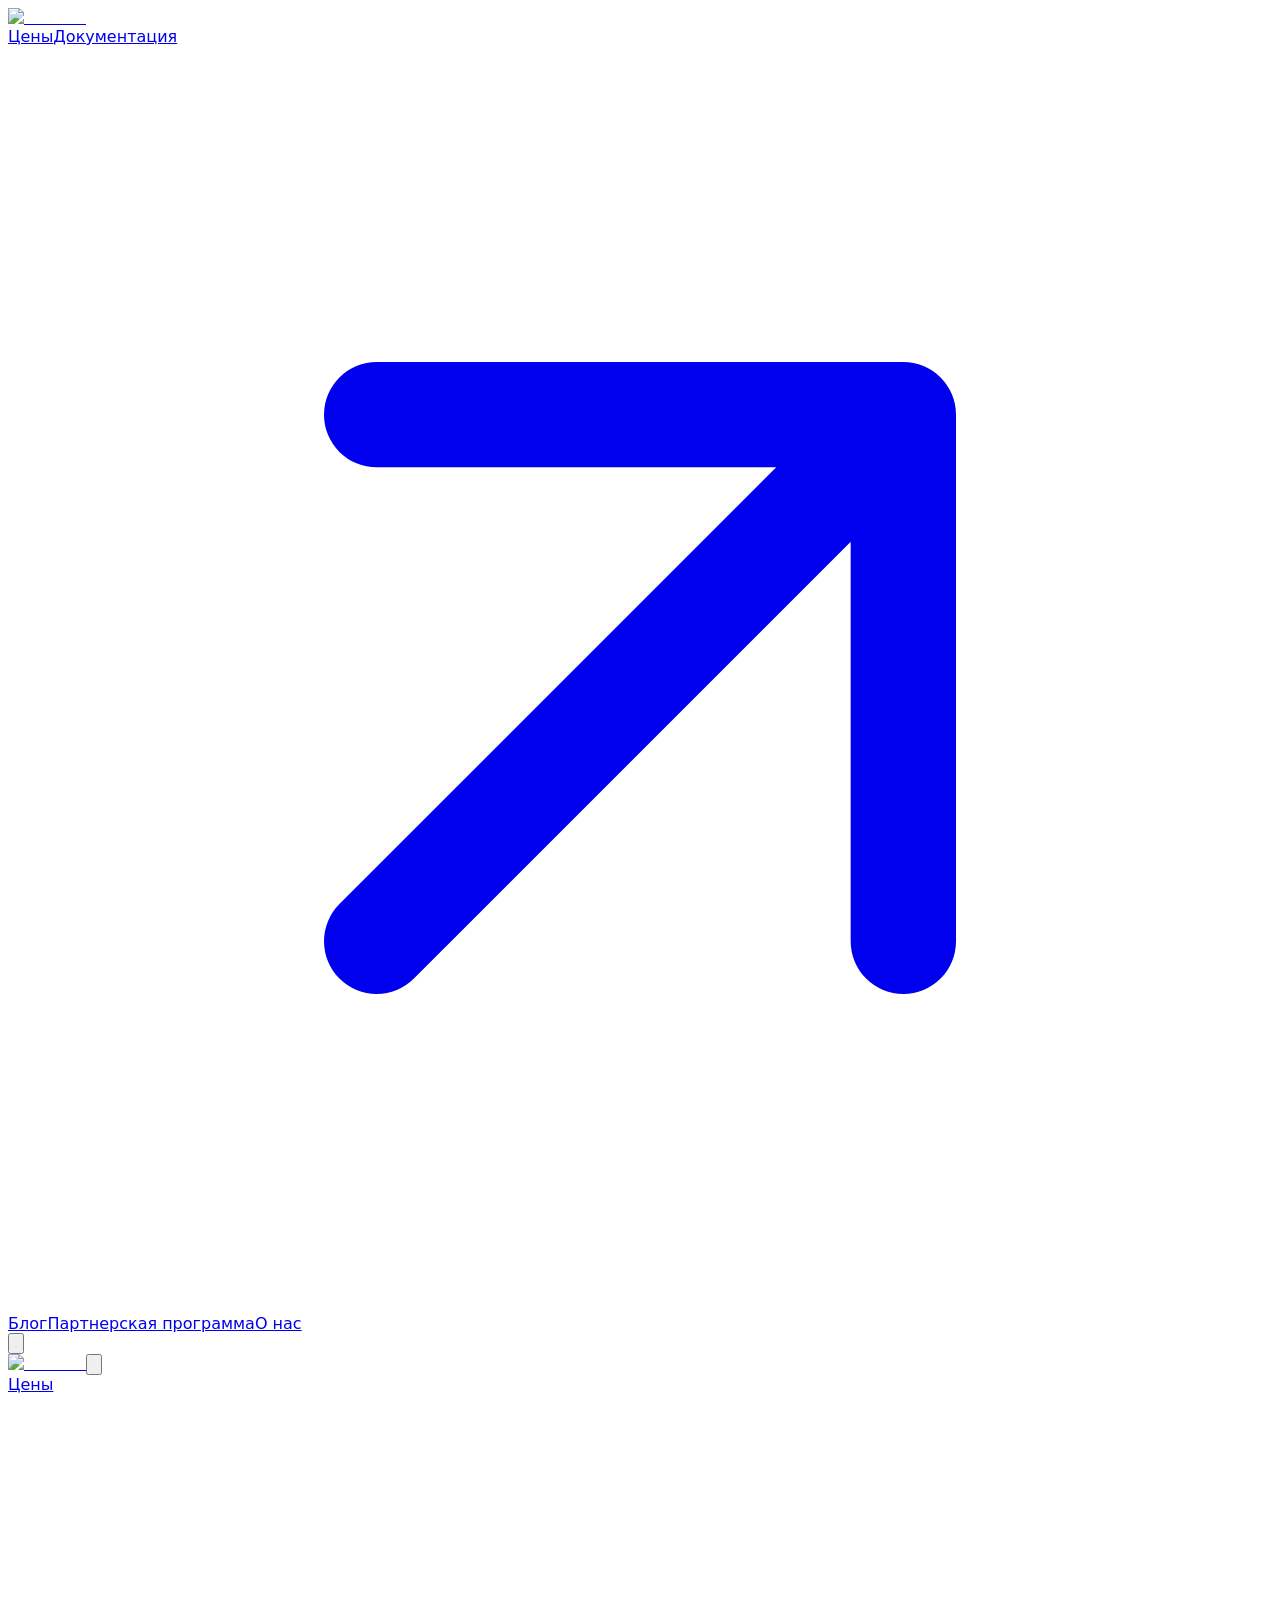
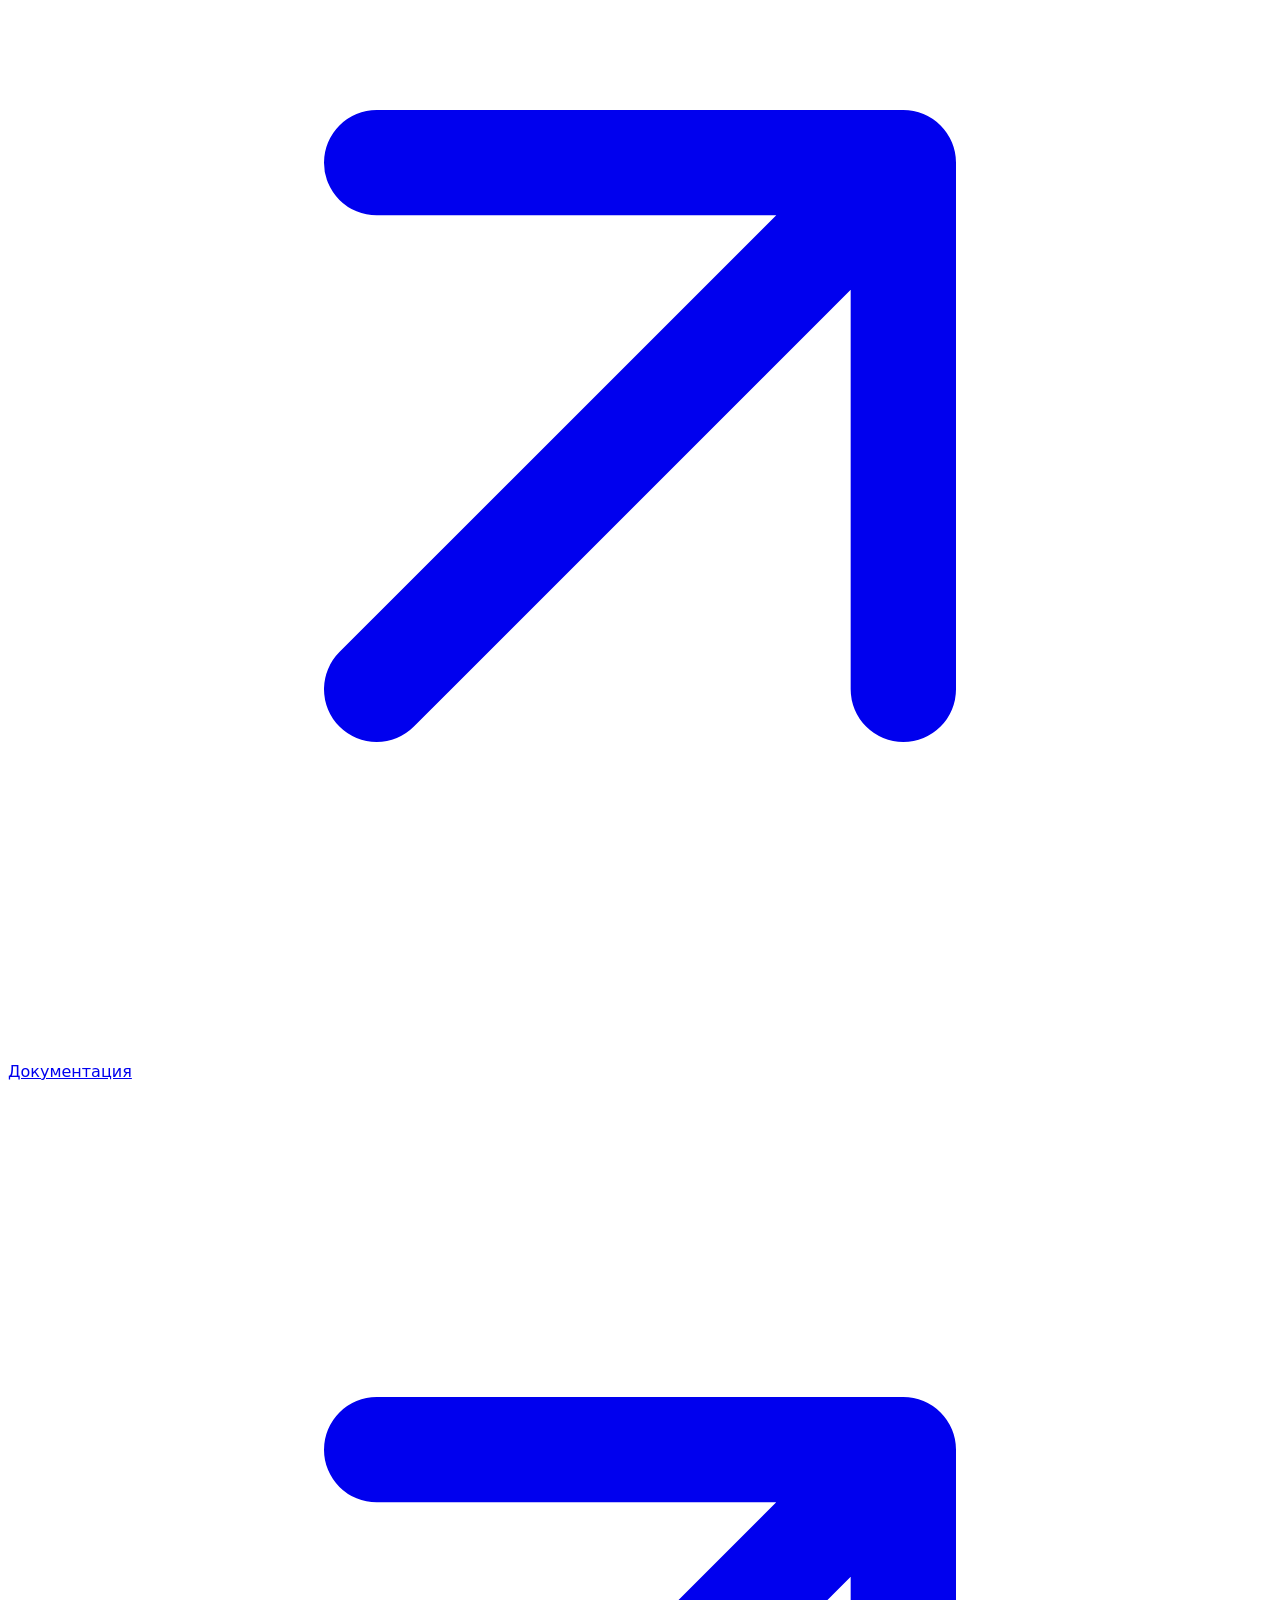
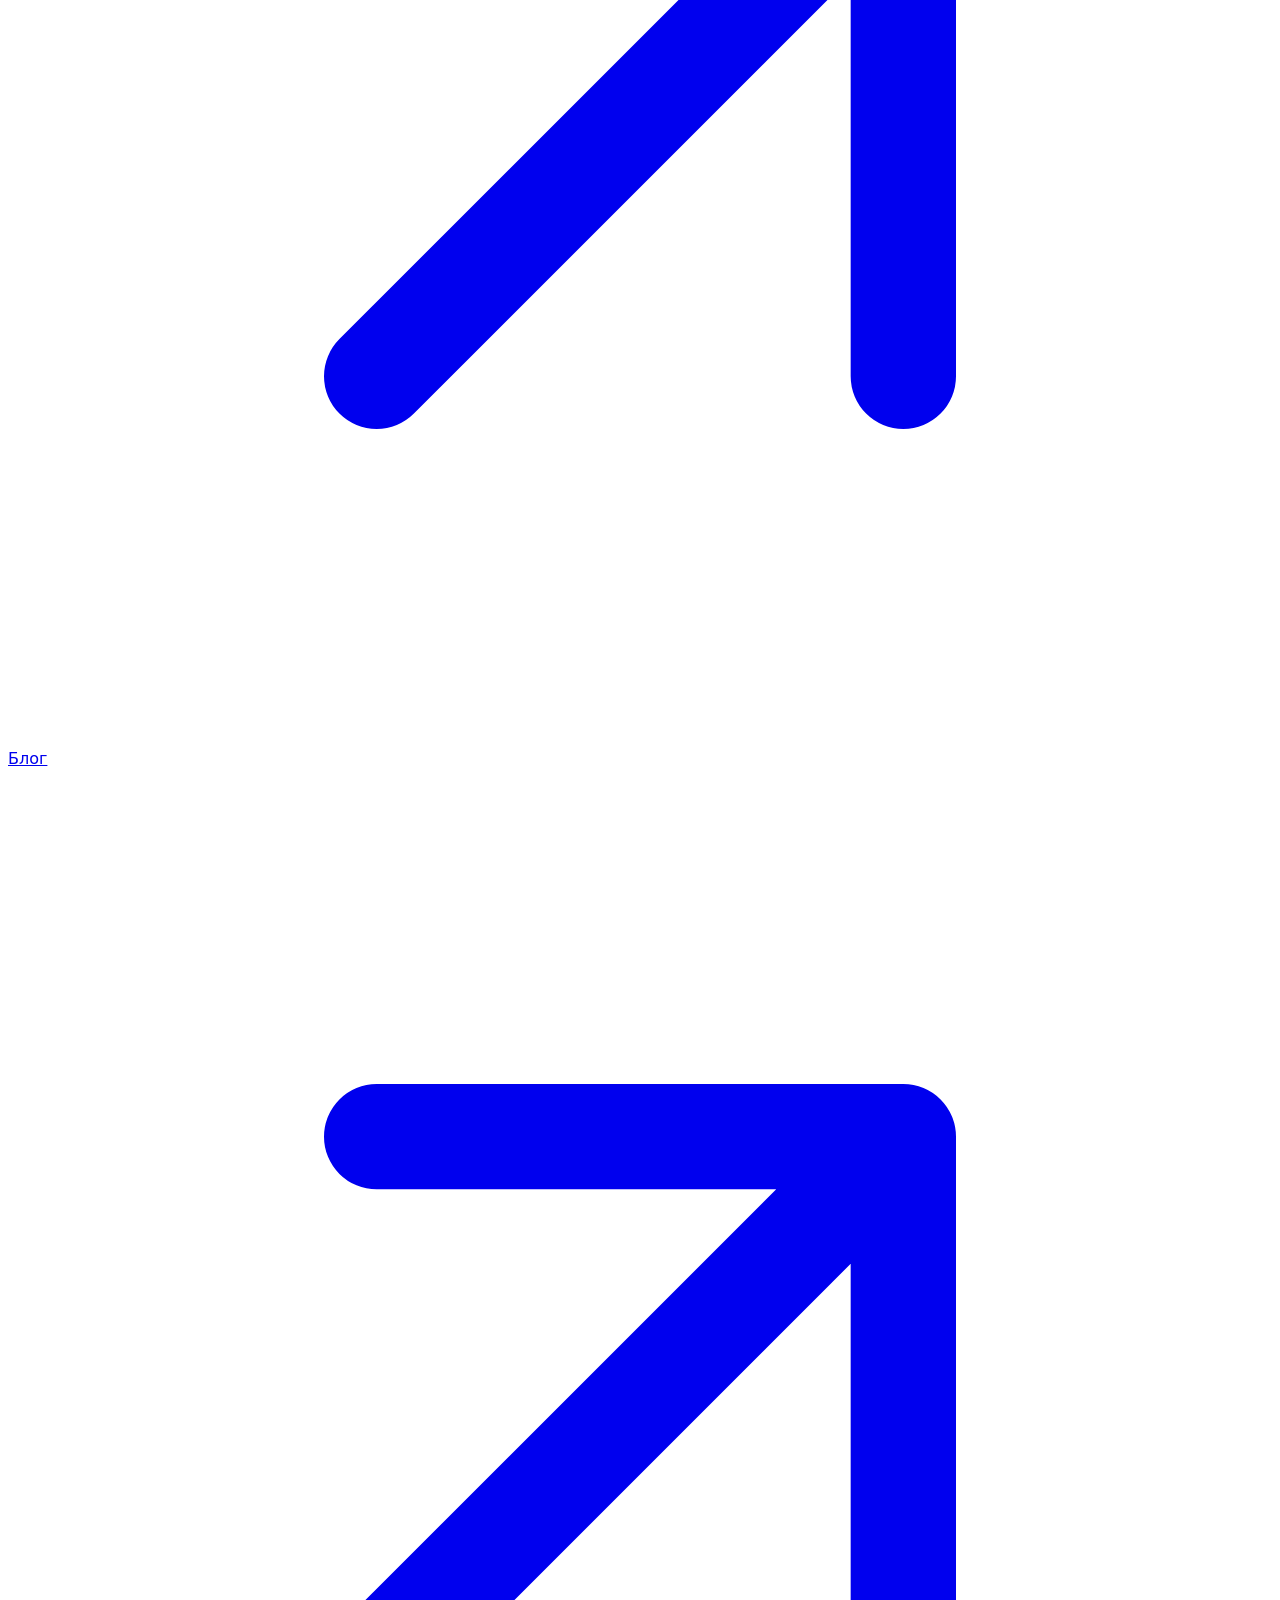
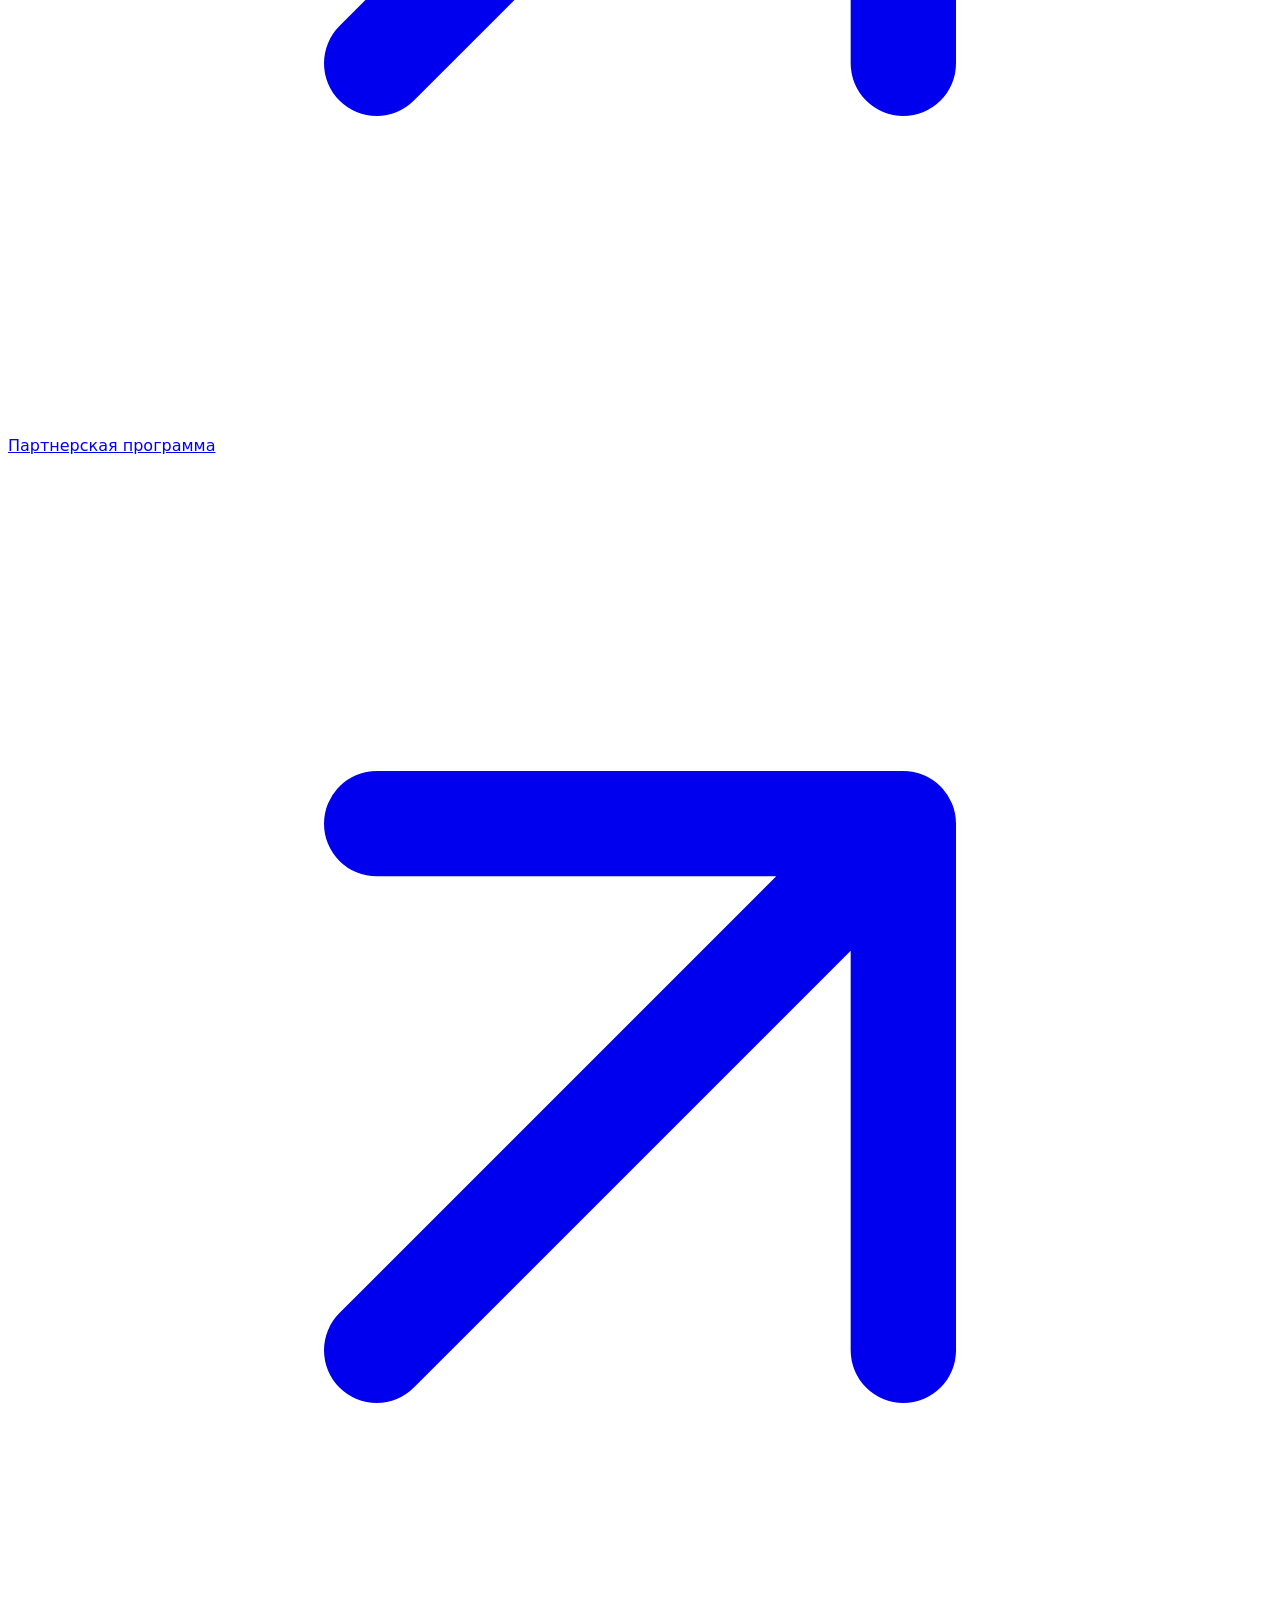
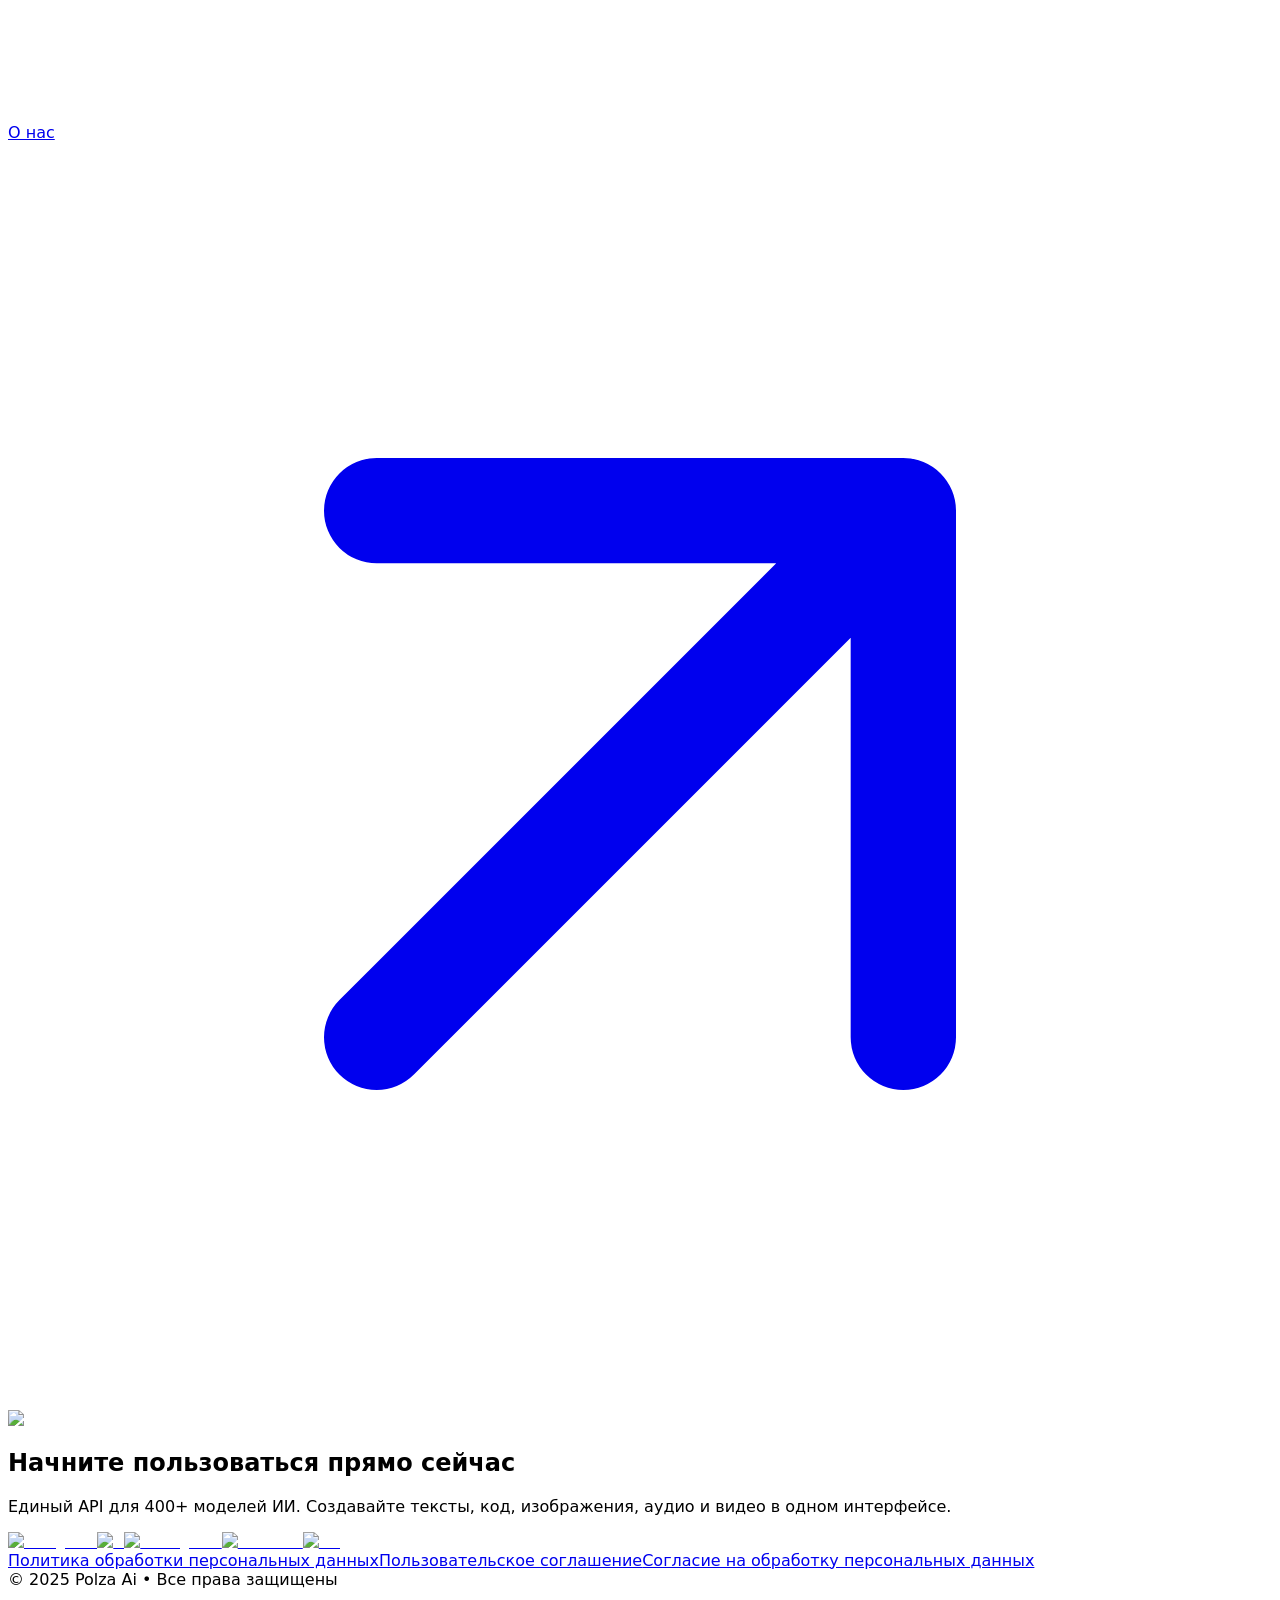
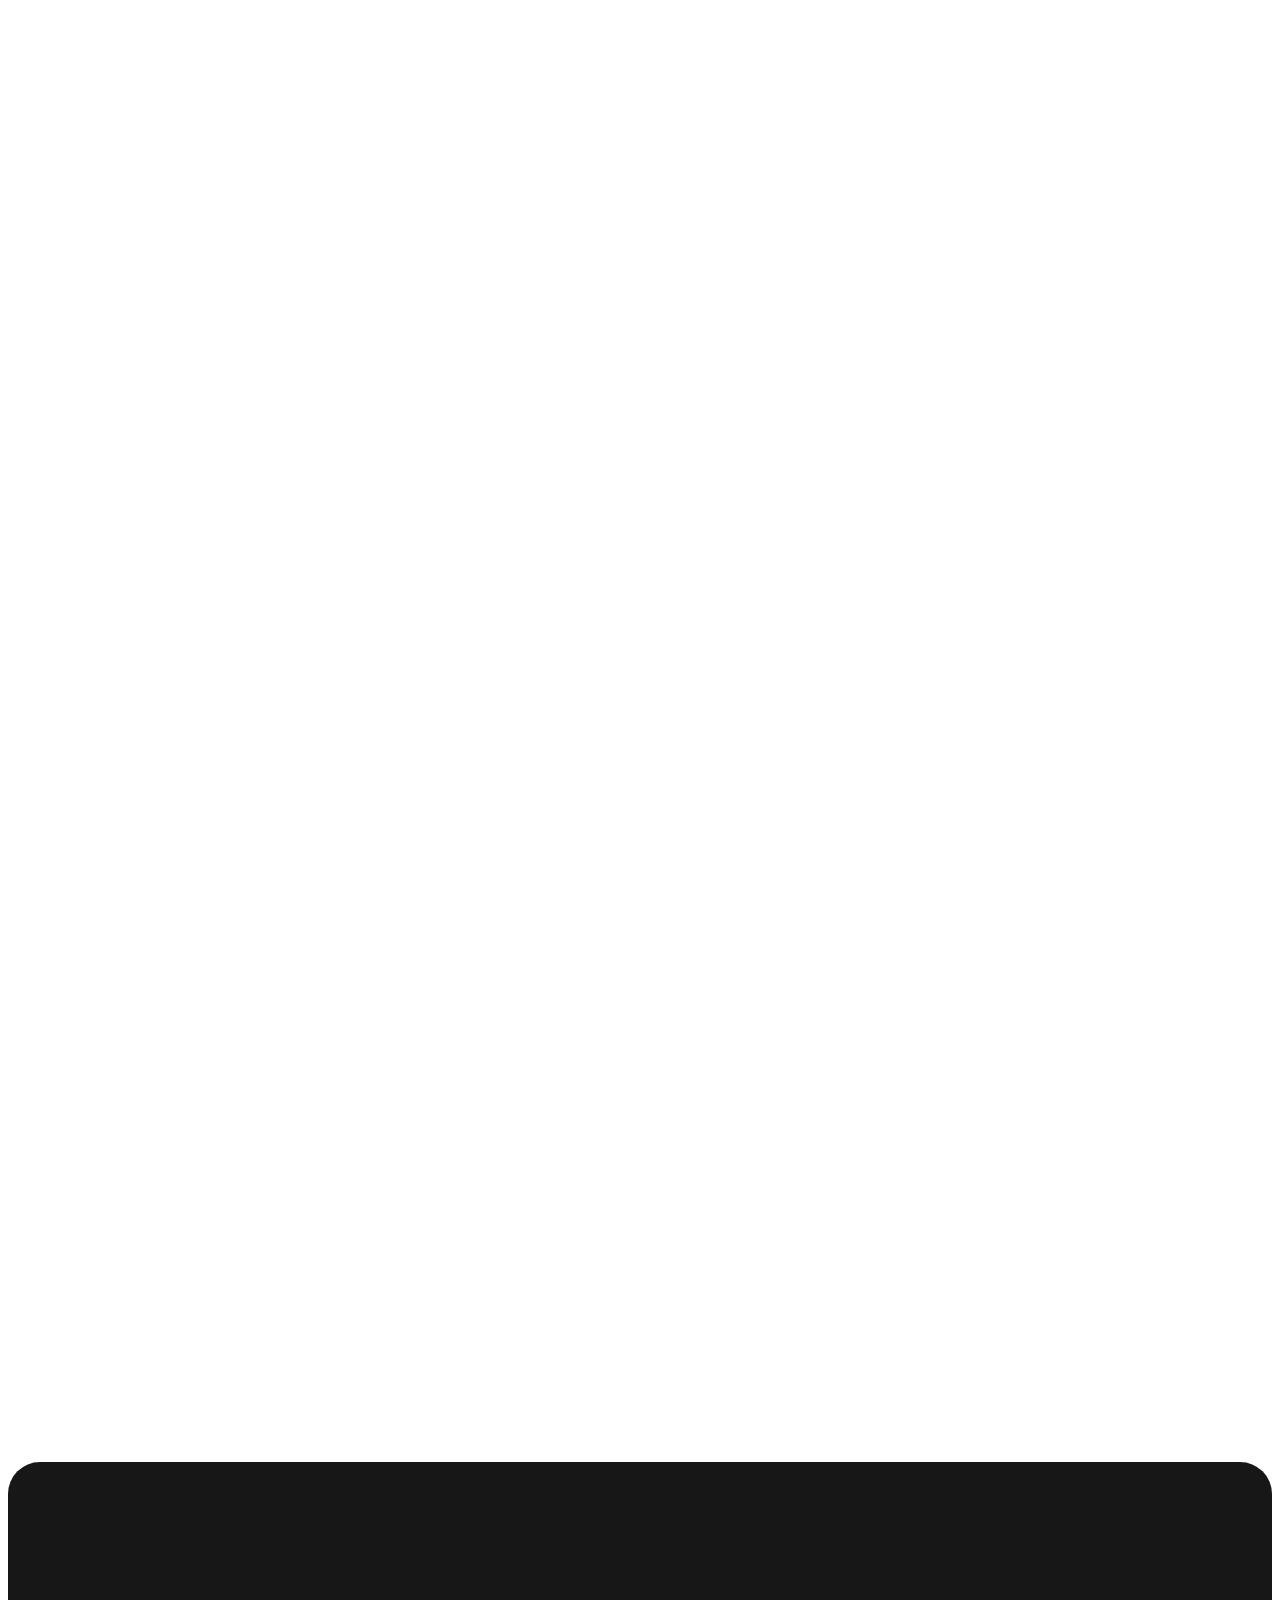
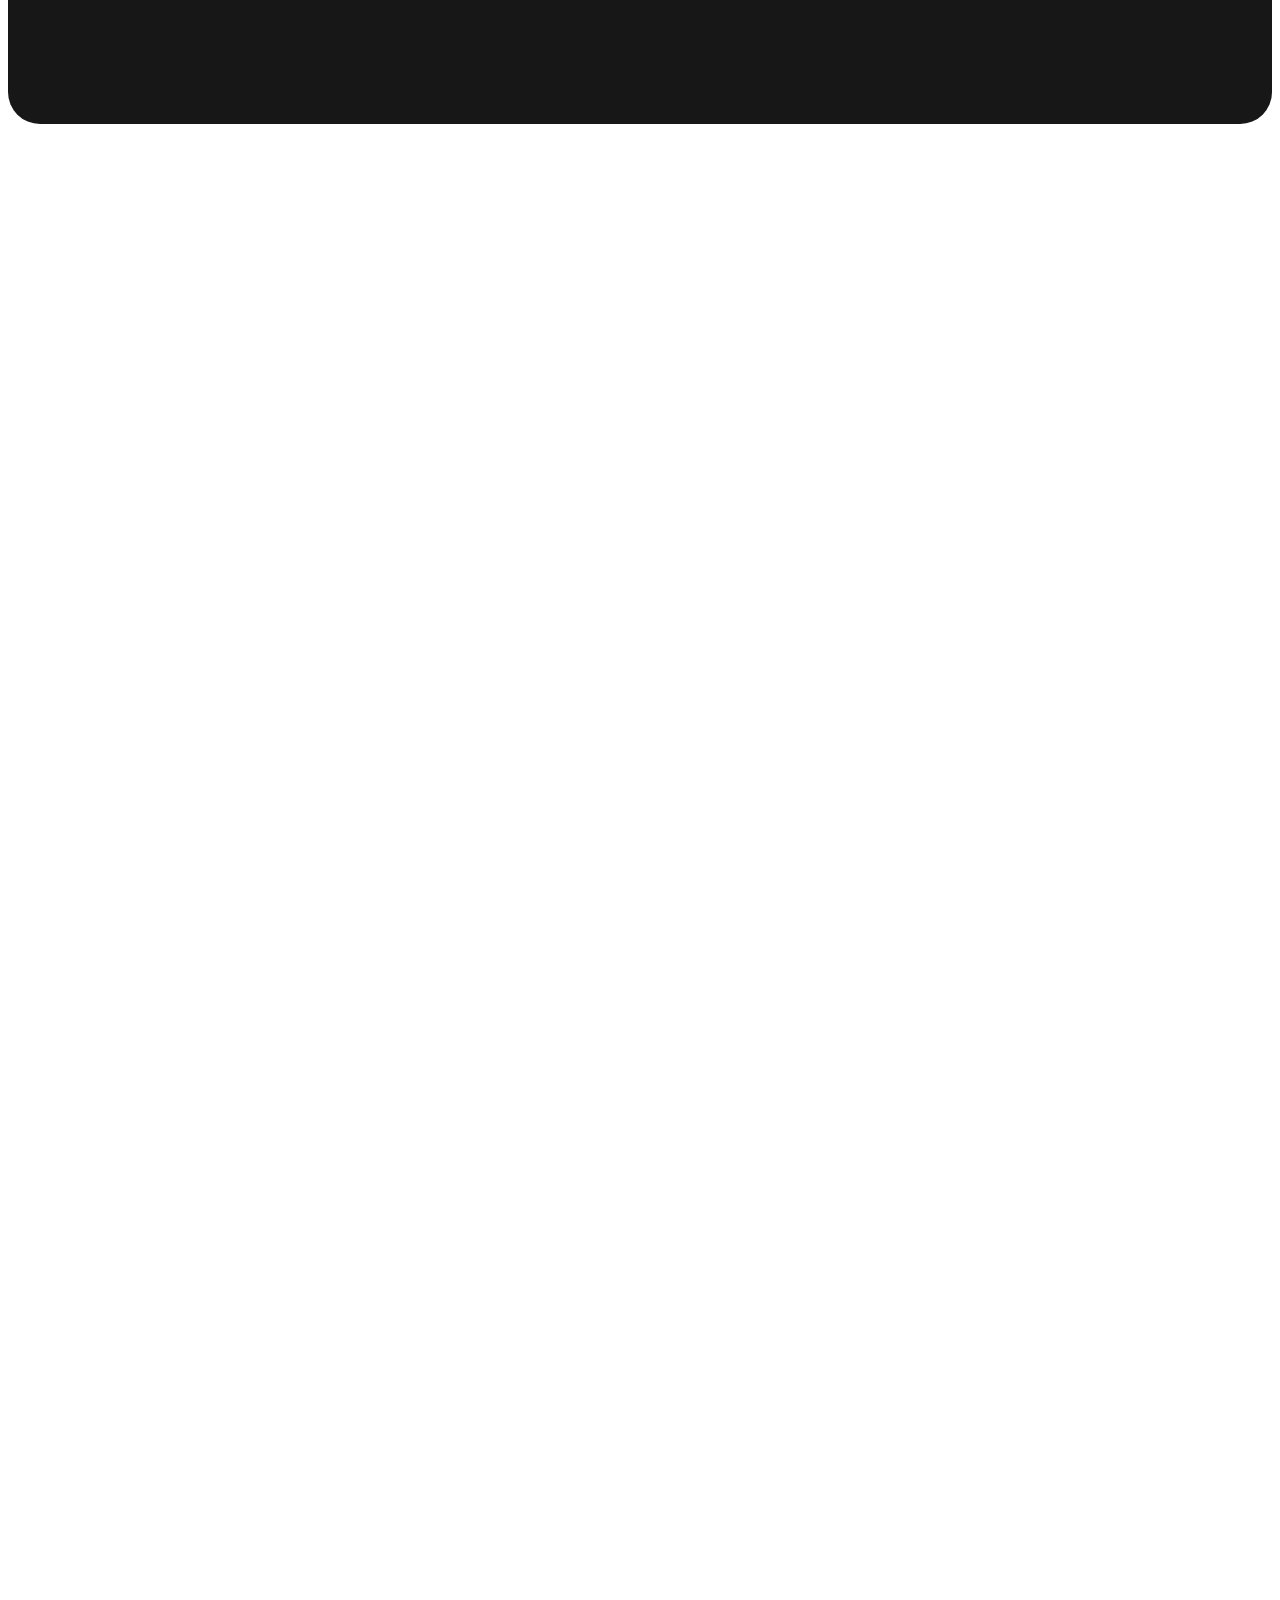
==== site/index.html @ 01352a2a "Add full static copy of polza.ai landing page Co-Authored-By: Claude Opus 4.8 <noreply@anthropic.com" ====
<!DOCTYPE html><!--YUMDUQuISRXx2yjfAKovx--><html lang="ru"><head><meta charSet="utf-8"/><meta name="viewport" content="width=device-width, initial-scale=1"/><link rel="preload" as="image" href="/Logo.svg"/><link rel="stylesheet" href="/_next/static/css/d4810cec1aacdef7.css" data-precedence="next"/><link rel="stylesheet" href="/_next/static/css/16945e96a9dbcac8.css" data-precedence="next"/><link rel="stylesheet" href="/_next/static/css/4216d6b7844a855f.css" data-precedence="next"/><link rel="preload" as="script" fetchPriority="low" href="/_next/static/chunks/webpack-14524bc4df8f0813.js"/><script src="/_next/static/chunks/87c73c54-09e1ba5c70e60a51.js" async=""></script><script src="/_next/static/chunks/18-fcb4ce52806cb97a.js" async=""></script><script src="/_next/static/chunks/main-app-5121283d51936c72.js" async=""></script><script src="/_next/static/chunks/3714-4a4b5e3321544e3c.js" async=""></script><script src="/_next/static/chunks/6839-054fc844ad3cd8c4.js" async=""></script><script src="/_next/static/chunks/5964-498121e549115867.js" async=""></script><script src="/_next/static/chunks/5602-ee951602b03a703d.js" async=""></script><script src="/_next/static/chunks/9184-c01e90b19d15a133.js" async=""></script><script src="/_next/static/chunks/app/layout-cfdf63e733a6c5cd.js" async=""></script><script src="/_next/static/chunks/9664-bbf55e28a0306eec.js" async=""></script><script src="/_next/static/chunks/app/not-found-d55dbb0fcf2a37e2.js" async=""></script><script src="/_next/static/chunks/2536-b0a287fd74690ff0.js" async=""></script><script src="/_next/static/chunks/9360-9cd91e5fb8ded357.js" async=""></script><script src="/_next/static/chunks/2755-b8a4f72e1dda91ef.js" async=""></script><script src="/_next/static/chunks/app/page-b426d2e10d3e6b6c.js" async=""></script><link rel="preload" href="https://smartcaptcha.cloud.yandex.ru/captcha.js" as="script"/><link rel="preload" as="font" type="font/woff2" href="/InterVariable.woff2" crossorigin="anonymous"/><link rel="preconnect" href="https://mc.yandex.ru"/><link rel="preconnect" href="https://smartcaptcha.cloud.yandex.ru"/><title>Polza AI — №1 LLM Агрегатор в России</title><meta name="description" content="Единый API к 400+ LLM — для разработчиков, IT-команд, бизнеса и стартапов. GPT-4, Claude, Gemini, DeepSeek и другие модели через один ключ."/><meta name="keywords" content="gemini api,deepseek api,gpt api,chatgpt api,claude api,api нейросетей,llm api,openai api,mistral api,api ключ купить,купить api ключ,deepseek api key,gemini api key,claude api key,chatgpt api key,gpt api key,mistral api key,api key купить,deepseek api купить,gemini api купить,claude api купить,купить api gpt,купить api chatgpt,openai api купить,купить api ключ gemini,купить api ключ claude,купить api нейросетей,купить api ключ openai,deepseek api россия,как оплатить deepseek api из России,deepseek api оплата,gemini api в России,gemini api как получить в России,llm api россия,llm api для разработчиков в России,агрегатор llm api,chatgpt api в России,gpt api россия,openai api россия,как оплатить api openai из России,llm api для разработчиков,api нейросетей для разработчиков,агрегатор llm api,единый api нейросетей,api нейросетей россия,бесплатные api нейросетей,api ключи нейросетей,deepseek r1 api,claude sonnet api,claude opus api,gemini flash api,gemini 2.5 api,gpt 4 api,gpt 5 api,chatgpt 4 api"/><meta name="robots" content="index, follow"/><link rel="canonical" href="https://polza.ai"/><link rel="alternate" hrefLang="ru" href="https://polza.ai"/><link rel="alternate" hrefLang="x-default" href="https://polza.ai"/><meta property="og:title" content="Polza AI — №1 LLM Агрегатор в России"/><meta property="og:description" content="Единый API к 400+ LLM — для разработчиков, IT-команд, бизнеса и стартапов. GPT-4, Claude, Gemini, DeepSeek и другие модели через один ключ."/><meta property="og:site_name" content="Polza AI"/><meta property="og:locale" content="ru_RU"/><meta property="og:image:alt" content="Polza AI — единый API к 400+ моделям ИИ"/><meta property="og:image:type" content="image/png"/><meta property="og:image" content="https://polza.ai/opengraph-image?e95b1bb0dbaffc8d"/><meta property="og:image:width" content="1200"/><meta property="og:image:height" content="630"/><meta property="og:type" content="website"/><meta name="twitter:card" content="summary_large_image"/><meta name="twitter:title" content="Polza AI — №1 LLM Агрегатор в России"/><meta name="twitter:description" content="Единый API к 400+ LLM — для разработчиков, IT-команд, бизнеса и стартапов. GPT-4, Claude, Gemini, DeepSeek и другие модели через один ключ."/><meta name="twitter:image:alt" content="Polza AI — единый API к 400+ моделям ИИ"/><meta name="twitter:image:type" content="image/png"/><meta name="twitter:image" content="https://polza.ai/opengraph-image?e95b1bb0dbaffc8d"/><meta name="twitter:image:width" content="1200"/><meta name="twitter:image:height" content="630"/><script type="application/ld+json">[{"@context":"https://schema.org","@type":"Organization","name":"Polza AI","url":"https://polza.ai","logo":{"@type":"ImageObject","url":"https://polza.ai/Logo.svg","width":141,"height":40},"description":"Единый API-доступ к 400+ моделям искусственного интеллекта","sameAs":["https://t.me/polzaai","https://x.com/polza_ai","https://vk.com/polza_ai"],"contactPoint":{"@type":"ContactPoint","contactType":"customer support","url":"https://t.me/polzaai","availableLanguage":["Russian","English"]}},{"@context":"https://schema.org","@type":"WebSite","name":"Polza AI","url":"https://polza.ai","inLanguage":"ru","potentialAction":{"@type":"SearchAction","target":{"@type":"EntryPoint","urlTemplate":"https://polza.ai/models?search={search_term_string}"},"query-input":"required name=search_term_string"}},{"@context":"https://schema.org","@type":"SoftwareApplication","name":"Polza AI API","url":"https://polza.ai","applicationCategory":"DeveloperApplication","operatingSystem":"Web","description":"Единый API для доступа к 400+ AI-моделям: GPT-4, Claude, Gemini и другим","offers":{"@type":"Offer","priceCurrency":"RUB","priceSpecification":{"@type":"UnitPriceSpecification","priceType":"https://schema.org/InvoicePrice","description":"Оплата по мере использования"},"url":"https://polza.ai/models"},"provider":{"@type":"Organization","name":"Polza AI"}}]</script><script>(self.__next_s=self.__next_s||[]).push([0,{"children":"(function(){try{var k='theme';var t=localStorage.getItem(k)||'light';var d=t==='dark'||(t==='system'\u0026\u0026window.matchMedia('(prefers-color-scheme:dark)').matches);if(d)document.documentElement.classList.add('dark');else document.documentElement.classList.remove('dark');}catch(e){}})()","id":"theme-init"}])</script><script>(self.__next_s=self.__next_s||[]).push([0,{"children":"\n                window.dataLayer = window.dataLayer || [];\n              ","id":"yandex-metrika-init"}])</script><noscript><div><img src="https://mc.yandex.ru/watch/102527189" style="position:absolute;left:-9999px" alt=""/></div></noscript><script src="/_next/static/chunks/polyfills-42372ed130431b0a.js" noModule=""></script></head><body class="font-inter-18pt"><div hidden=""><!--$--><!--/$--></div><div class="bg-black text-white min-h-screen" style="font-family:&#x27;Inter&#x27;, ui-sans-serif, system-ui;font-weight:500;-webkit-font-smoothing:antialiased;-moz-osx-font-smoothing:grayscale;text-rendering:optimizeLegibility;font-feature-settings:&#x27;kern&#x27; 1, &#x27;liga&#x27; 1"><main class="min-h-screen bg-white text-gray-800"><header class="fixed left-0 w-full z-50 flex flex-col" style="top:0px"><div class="bg-white h-20 flex items-center px-8 max-[450px]:px-4 w-full shadow-sm"><a class="flex items-center mr-8 hover:opacity-80 transform hover:scale-105 transition-transform duration-300 cursor-pointer" style="align-items:flex-start;margin-top:-12px" href="/"><img alt="Polza.AI" width="141" height="40" decoding="async" data-nimg="1" class="h-8 w-auto object-contain mt-3" style="color:transparent" src="/Logo.svg"/></a><nav class="hidden md:flex space-x-8 text-sm font-medium text-gray-800 flex-1"><a class="nav-link transition-colors hover:text-lime-500" href="/models">Цены</a><a href="https://polza.ai/docs" target="_blank" rel="noopener noreferrer" class="nav-link transition-colors hover:text-lime-500 inline-flex items-center gap-1">Документация<svg class="size-3 text-gray-400" fill="none" stroke="currentColor" viewBox="0 0 24 24"><path stroke-linecap="round" stroke-linejoin="round" stroke-width="2" d="M7 17l9.2-9.2M17 17V7H7"></path></svg></a><a class="nav-link transition-colors hover:text-lime-500" href="/blog">Блог</a><a class="nav-link transition-colors hover:text-lime-500" href="/partners">Партнерская программа</a><a class="nav-link transition-colors hover:text-lime-500" href="/about">О нас</a></nav><div class="hidden md:flex space-x-4 ml-auto"></div><button class="md:hidden p-2 max-[450px]:ml-auto" aria-label="Toggle menu"><svg class="w-6 h-6 text-gray-600" fill="none" stroke-linecap="round" stroke-linejoin="round" stroke-width="2" viewBox="0 0 24 24" stroke="currentColor"><path d="M4 6h16M4 12h16M4 18h16"></path></svg></button></div><div class="fixed inset-0 bg-white z-50 transform transition-transform duration-300 ease-in-out translate-x-full md:hidden"><div class="flex flex-col h-full"><div class="flex justify-between items-center p-4 border-b flex-shrink-0"><a class="flex items-center hover:opacity-80 transition-opacity cursor-pointer" href="/"><img alt="Polza.AI" width="141" height="55" decoding="async" data-nimg="1" class="h-8 w-auto object-contain" style="color:transparent" src="/Logo.svg"/></a><button class="p-2" aria-label="Close menu"><svg class="w-6 h-6 text-gray-600" fill="none" stroke-linecap="round" stroke-linejoin="round" stroke-width="2" viewBox="0 0 24 24" stroke="currentColor"><path d="M6 18L18 6M6 6l12 12"></path></svg></button></div><div class="flex-1 flex flex-col overflow-y-auto"><div class="p-4 flex-shrink-0"><div class="flex flex-col space-y-3"></div></div><nav class="flex flex-col flex-shrink-0"><a class="nav-link text-lg transition-colors flex items-center justify-between p-4 border-b border-gray-200 text-gray-800" href="/models"><span>Цены</span><svg class="w-4 h-4 text-gray-400" fill="none" stroke="currentColor" viewBox="0 0 24 24"><path stroke-linecap="round" stroke-linejoin="round" stroke-width="2" d="M7 17l9.2-9.2M17 17V7H7"></path></svg></a><a href="https://polza.ai/docs" target="_blank" rel="noopener noreferrer" class="nav-link text-lg transition-colors text-gray-800 hover:text-lime-500 flex items-center justify-between p-4 border-b border-gray-200"><span>Документация</span><svg class="w-4 h-4 text-gray-400" fill="none" stroke="currentColor" viewBox="0 0 24 24"><path stroke-linecap="round" stroke-linejoin="round" stroke-width="2" d="M7 17l9.2-9.2M17 17V7H7"></path></svg></a><a class="nav-link text-lg transition-colors flex items-center justify-between p-4 border-b border-gray-200 text-gray-800" href="/blog"><span>Блог</span><svg class="w-4 h-4 text-gray-400" fill="none" stroke="currentColor" viewBox="0 0 24 24"><path stroke-linecap="round" stroke-linejoin="round" stroke-width="2" d="M7 17l9.2-9.2M17 17V7H7"></path></svg></a><a class="nav-link text-lg transition-colors flex items-center justify-between p-4 border-b border-gray-200 text-gray-800" href="/partners"><span>Партнерская программа</span><svg class="w-4 h-4 text-gray-400" fill="none" stroke="currentColor" viewBox="0 0 24 24"><path stroke-linecap="round" stroke-linejoin="round" stroke-width="2" d="M7 17l9.2-9.2M17 17V7H7"></path></svg></a><a class="nav-link text-lg transition-colors flex items-center justify-between p-4 border-b border-gray-200 text-gray-800" href="/about"><span>О нас</span><svg class="w-4 h-4 text-gray-400" fill="none" stroke="currentColor" viewBox="0 0 24 24"><path stroke-linecap="round" stroke-linejoin="round" stroke-width="2" d="M7 17l9.2-9.2M17 17V7H7"></path></svg></a></nav><div class="mt-auto p-4 flex-shrink-0"><div class="flex justify-center mb-4"><img alt="Polza.ai Logo" loading="lazy" width="120" height="30" decoding="async" data-nimg="1" class="object-contain" style="color:transparent" src="/Logo.svg"/></div><div class="text-center mb-4"><h2 class="text-xl font-bold text-gray-800 mb-2">Начните пользоваться прямо сейчас</h2><p class="text-xs text-gray-600">Единый API для 400+ моделей ИИ. Создавайте тексты, код, изображения, аудио и видео в одном интерфейсе.</p></div><div class="flex justify-center space-x-4 mb-4"><a href="https://t.me/polzaai" target="_blank" rel="noopener noreferrer" class="hover:opacity-80 transition-opacity"><img alt="Telegram" loading="lazy" width="32" height="32" decoding="async" data-nimg="1" class="object-contain cursor-pointer" style="color:transparent" srcSet="/lendos/Footer/Telegram.png 1x, /lendos/Footer/Telegram.png 2x" src="/lendos/Footer/Telegram.png"/></a><a href="https://x.com/polza_ai" target="_blank" rel="noopener noreferrer" class="hover:opacity-80 transition-opacity"><img alt="X" loading="lazy" width="32" height="32" decoding="async" data-nimg="1" class="object-contain cursor-pointer" style="color:transparent" srcSet="/lendos/Footer/X.png 1x, /lendos/Footer/X.png 2x" src="/lendos/Footer/X.png"/></a><a href="https://instagram.com/polza_ai" target="_blank" rel="noopener noreferrer" class="hover:opacity-80 transition-opacity"><img alt="Instagram" loading="lazy" width="32" height="32" decoding="async" data-nimg="1" class="object-contain cursor-pointer" style="color:transparent" srcSet="/lendos/Footer/Insta.png 1x, /lendos/Footer/Insta.png 2x" src="/lendos/Footer/Insta.png"/></a><a href="https://www.youtube.com/@polza_ai" target="_blank" rel="noopener noreferrer" class="hover:opacity-80 transition-opacity"><img alt="YouTube" loading="lazy" width="32" height="32" decoding="async" data-nimg="1" class="object-contain cursor-pointer" style="color:transparent" srcSet="/lendos/Footer/YT.png 1x, /lendos/Footer/YT.png 2x" src="/lendos/Footer/YT.png"/></a><a href="https://vk.com/polza_ai" target="_blank" rel="noopener noreferrer" class="hover:opacity-80 transition-opacity"><img alt="VK" loading="lazy" width="32" height="32" decoding="async" data-nimg="1" class="object-contain cursor-pointer" style="color:transparent" srcSet="/lendos/Footer/VK.png 1x, /lendos/Footer/VK.png 2x" src="/lendos/Footer/VK.png"/></a></div><div class="flex flex-col space-y-2 mb-4"><a href="https://cdn.polza.ai/documents/privacy-policy.pdf" target="_blank" rel="noopener noreferrer" class="text-xs text-gray-600 hover:text-gray-800 transition-colors text-center">Политика обработки персональных данных</a><a href="https://cdn.polza.ai/documents/user_agreement_Polza_ai.pdf" target="_blank" rel="noopener noreferrer" class="text-xs text-gray-600 hover:text-gray-800 transition-colors text-center">Пользовательское соглашение</a><a href="https://cdn.polza.ai/documents/agreement-personal-data.pdf" target="_blank" rel="noopener noreferrer" class="text-xs text-gray-600 hover:text-gray-800 transition-colors text-center">Согласие на обработку персональных данных</a></div><div class="text-center"><div class="text-gray-400 text-xs">© 2025 Polza Ai • Все права защищены</div></div></div></div></div></div></header><section class="min-h-screen pt-20 flex items-center justify-center relative"><div class="absolute inset-0 bg-gray-50 opacity-30"></div><div class="max-w-6xl mx-auto text-center px-8 max-[450px]:px-4 relative z-10"><div><div class="flex flex-wrap justify-center gap-4 mb-6 max-[450px]:flex-row max-[450px]:gap-2 max-[450px]:mb-8" style="opacity:0;transform:translateY(30px)"><div class="flex items-center px-2 py-1 max-[450px]:justify-center max-[450px]:px-2 max-[450px]:py-1" style="background-color:#FFFFFF;border:1px solid #EBEBEB;border-radius:6px"><img alt="Time" loading="lazy" width="16" height="16" decoding="async" data-nimg="1" class="object-contain" style="color:transparent" srcSet="/lendos/time-line.png 1x, /lendos/time-line.png 2x" src="/lendos/time-line.png"/><span class="label-x-small max-[450px]:text-xs ml-[5px]" style="color:#5C5C5C">1 минута до первого запроса</span></div><div class="flex items-center px-2 py-1 max-[450px]:justify-center max-[450px]:px-2 max-[450px]:py-1" style="background-color:#FFFFFF;border:1px solid #EBEBEB;border-radius:6px"><img alt="Discount" loading="lazy" width="16" height="16" decoding="async" data-nimg="1" class="object-contain" style="color:transparent" srcSet="/lendos/discount-percent-line.png 1x, /lendos/discount-percent-line.png 2x" src="/lendos/discount-percent-line.png"/><span class="label-x-small max-[450px]:text-xs ml-[5px]" style="color:#5C5C5C">Прозрачная тарификация по токенам</span></div><div class="flex items-center px-2 py-1 max-[450px]:justify-center max-[450px]:px-2 max-[450px]:py-1" style="background-color:#FFFFFF;border:1px solid #EBEBEB;border-radius:6px"><img alt="Star" loading="lazy" width="16" height="16" decoding="async" data-nimg="1" class="object-contain" style="color:transparent" srcSet="/lendos/star-fill.png 1x, /lendos/star-fill.png 2x" src="/lendos/star-fill.png"/><span class="label-x-small max-[450px]:text-xs ml-[5px]" style="color:#5C5C5C">400+ моделей в одном API</span></div></div><div class="mb-6 max-[450px]:mb-8" style="opacity:0;transform:translateY(30px)"><h1 class="font-inter-semibold mb-6 text-center max-[450px]:leading-tight max-[450px]:mb-6 text-[80px] max-[450px]:text-[56px] max-[450px]:font-medium hero-title-mobile" style="line-height:88px;letter-spacing:-1px;color:#171717">№1 LLM Агрегатор<br/>в России</h1></div><p class="hero-text text-xl mb-8 max-w-4xl mx-auto leading-relaxed max-[450px]:text-base max-[450px]:mb-8" style="color:#5C5C5C;opacity:0;transform:translateY(30px)">Генерируйте текст, код, изображения, видео и аудио через один API —<br/>экономьте время и деньги с оплатой по токенам.</p><div class="flex flex-col sm:flex-row gap-4 justify-center mb-12 max-[450px]:flex-col max-[450px]:mb-12" style="opacity:0;transform:translateY(30px)"><a class="hero-text px-8 py-4 text-gray-800 rounded-lg hover:opacity-80 transition-colors max-[450px]:w-full max-[450px]:py-4" style="background-color:#B2F72A;font-size:16px" href="/register">Получить API-ключ</a><a href="https://l.fasti.me/event-chernyshenko22-demo_polza_ai" class="hero-text px-8 py-4 text-white rounded-lg hover:opacity-80 transition-colors max-[450px]:w-full max-[450px]:py-4" style="background-color:#262626;font-size:16px">Записаться на демо</a></div><div class="mb-6 max-[450px]:mb-8" style="opacity:0;transform:translateY(30px)"><h2 class="hero-text font-bold mb-6 text-[40px] max-[450px]:text-[20px] max-[450px]:mb-6" style="color:#171717">Единый API для 400+ моделей</h2></div><div style="margin-bottom:80px;opacity:0;transform:translateY(30px)"><div class="flex justify-center items-center mb-4 max-[450px]:px-4"><img alt="Логотипы партнеров" loading="lazy" width="1800" height="240" decoding="async" data-nimg="1" class="object-contain max-[450px]:hidden" style="color:transparent" srcSet="/lendos/logos.png 1x, /lendos/logos.png 2x" src="/lendos/logos.png"/><img alt="Логотипы партнеров" loading="lazy" width="1800" height="240" decoding="async" data-nimg="1" class="object-contain hidden max-[450px]:block max-[450px]:w-[120%] max-[450px]:max-w-none max-[450px]:scale-120" style="color:transparent" srcSet="/lendos/logos_mobile.png 1x, /lendos/logos_mobile.png 2x" src="/lendos/logos_mobile.png"/></div></div><p class="hero-text max-[450px]:px-4 max-[450px]:text-sm" style="font-size:14px;color:#5C5C5C;opacity:0;transform:translateY(30px)">Работает с OpenAI, Anthropic, DeepSeek, Google*, Meta* и др.</p></div></div></section><section class="py-20 relative bg-white"><div class="max-w-[1800px] mx-auto px-16 max-[450px]:px-4 relative z-10"><div><div class="text-center mb-4" style="opacity:0;transform:translateY(30px)"><div class="inline-flex items-center mb-4 w-full"><div class="flex items-center w-full"><div class="flex-1 h-px" style="background-color:#EBEBEB"></div><div class="flex items-center space-x-2 px-3 mx-4" style="background-color:#FFFFFF;border:1px solid #EBEBEB;border-radius:6px;height:24px"><img alt="Artboard" loading="lazy" width="16" height="16" decoding="async" data-nimg="1" class="object-contain" style="color:transparent" srcSet="/lendos/artboard-line.png 1x, /lendos/artboard-line.png 2x" src="/lendos/artboard-line.png"/><span class="hero-text text-sm max-[450px]:text-[11px]" style="color:#5C5C5C">Демонстрация возможностей</span></div><div class="flex-1 h-px" style="background-color:#EBEBEB"></div></div></div></div><div class="text-center mb-8" style="opacity:0;transform:translateY(30px)"><h2 class="hero-text text-gray-800 text-[48px] max-[450px]:text-[29px]">Как это работает</h2></div><div class="flex flex-wrap justify-center gap-2 mb-12 max-[450px]:flex-nowrap max-[450px]:overflow-x-auto max-[450px]:justify-start max-[450px]:gap-3 max-[450px]:pb-4" style="opacity:0;transform:translateY(30px)"><button class="relative flex items-center rounded-lg font-medium transition-all duration-200 flex-shrink-0 bg-gray-800 text-white border border-gray-800" style="border-radius:8px;border-color:#1f2937;height:36px;min-width:fit-content;padding-left:8px;padding-right:8px;padding-top:8px;padding-bottom:8px"><img alt="Генерация текста" loading="lazy" width="20" height="20" decoding="async" data-nimg="1" class="object-contain brightness-0 invert" style="color:transparent" srcSet="/lendos/ai-generate-text@2x.png 1x, /lendos/ai-generate-text@2x.png 2x" src="/lendos/ai-generate-text@2x.png"/><span class="hero-text text-sm" style="margin-left:6.5px">Генерация текста</span></button><button class="relative flex items-center rounded-lg font-medium transition-all duration-200 flex-shrink-0 bg-white text-gray-800 border border-gray-200 hover:bg-gray-50" style="border-radius:8px;border-color:#EBEBEB;height:36px;min-width:fit-content;padding-left:8px;padding-right:8px;padding-top:8px;padding-bottom:8px"><img alt="Генерация изображений" loading="lazy" width="20" height="20" decoding="async" data-nimg="1" class="object-contain " style="color:transparent" srcSet="/lendos/image-fill.png 1x, /lendos/image-fill.png 2x" src="/lendos/image-fill.png"/><span class="hero-text text-sm" style="margin-left:6.5px">Генерация изображений</span></button><button class="relative flex items-center rounded-lg font-medium transition-all duration-200 flex-shrink-0 bg-white text-gray-800 border border-gray-200 hover:bg-gray-50" style="border-radius:8px;border-color:#EBEBEB;height:36px;min-width:fit-content;padding-left:8px;padding-right:8px;padding-top:8px;padding-bottom:8px"><img alt="Легкая интеграция в код" loading="lazy" width="20" height="20" decoding="async" data-nimg="1" class="object-contain " style="color:transparent" srcSet="/lendos/code-s-slash-line.png 1x, /lendos/code-s-slash-line.png 2x" src="/lendos/code-s-slash-line.png"/><span class="hero-text text-sm" style="margin-left:6.5px">Легкая интеграция в код</span></button><button class="relative flex items-center rounded-lg font-medium transition-all duration-200 flex-shrink-0 bg-white text-gray-800 border border-gray-200 hover:bg-gray-50" style="border-radius:8px;border-color:#EBEBEB;height:36px;min-width:fit-content;padding-left:8px;padding-right:8px;padding-top:8px;padding-bottom:8px"><img alt="Генерация видео" loading="lazy" width="20" height="20" decoding="async" data-nimg="1" class="object-contain " style="color:transparent" srcSet="/lendos/video-ai-line.png 1x, /lendos/video-ai-line.png 2x" src="/lendos/video-ai-line.png"/><span class="hero-text text-sm" style="margin-left:6.5px">Генерация видео</span></button><button class="relative flex items-center rounded-lg font-medium transition-all duration-200 flex-shrink-0 bg-white text-gray-800 border border-gray-200 hover:bg-gray-50" style="border-radius:8px;border-color:#EBEBEB;height:36px;min-width:fit-content;padding-left:8px;padding-right:8px;padding-top:8px;padding-bottom:8px"><img alt="Генерация аудио" loading="lazy" width="20" height="20" decoding="async" data-nimg="1" class="object-contain " style="color:transparent" srcSet="/lendos/volume-up-line.png 1x, /lendos/volume-up-line.png 2x" src="/lendos/volume-up-line.png"/><span class="hero-text text-sm" style="margin-left:6.5px">Генерация аудио</span></button></div><div class="flex justify-center" style="opacity:0;transform:translateY(30px)"><div class="w-full max-w-[1000px] 2xl:max-w-[1200px] xl:max-w-[1100px] lg:max-w-[1000px] md:max-w-[1000px] sm:max-w-[1000px] max-[1280px]:max-w-none h-[300px] md:h-[400px] lg:h-[500px] xl:h-[650px] 2xl:h-[750px] max-[450px]:h-[200px] max-[450px]:w-full max-[450px]:rounded-none rounded-[32px] flex items-center justify-center overflow-hidden relative" style="background:linear-gradient(180deg, #E3F2FD 0%, #F1F8E9 100%)"><video autoPlay="" loop="" muted="" playsInline="" class="w-[120%] h-[120%] object-cover max-[450px]:rounded-none rounded-[32px] -m-[10%] 2xl:w-[105%] 2xl:h-[105%] 2xl:-m-[2.5%] xl:w-[108%] xl:h-[108%] xl:-m-[4%] max-[1280px]:w-[125%] max-[1280px]:h-[125%] max-[1280px]:-m-[12.5%]"><source src="/lendos/Generation_Text.webm" type="video/webm"/>Ваш браузер не поддерживает видео.</video></div></div></div></div></section><section class="py-20 bg-white relative"><div class="absolute inset-0 bg-gray-50 opacity-30" style="background-image:radial-gradient(circle at 1px 1px, rgba(0,0,0,0.1) 1px, transparent 0);background-size:20px 20px"></div><div class="max-w-7xl mx-auto px-16 max-[450px]:px-4 relative z-10"><div><div class="text-center mb-4" style="opacity:0;transform:translateY(30px)"><div class="inline-flex items-center mb-4 w-full"><div class="flex items-center w-full"><div class="flex-1 h-px" style="background-color:#EBEBEB"></div><div class="flex items-center space-x-2 px-3 mx-4" style="background-color:#FFFFFF;border:1px solid #EBEBEB;border-radius:6px;height:24px"><img alt="Rocket" loading="lazy" width="16" height="16" decoding="async" data-nimg="1" class="object-contain" style="color:transparent" srcSet="/lendos/Blok-3/rocket-2-fill.png 1x, /lendos/Blok-3/rocket-2-fill.png 2x" src="/lendos/Blok-3/rocket-2-fill.png"/><span class="hero-text text-sm max-[450px]:text-[.73rem]" style="color:#5C5C5C">Первый запрос — за минуты</span></div><div class="flex-1 h-px" style="background-color:#EBEBEB"></div></div></div></div><div class="text-center mb-8" style="opacity:0;transform:translateY(30px)"><h2 class="hero-text text-5xl font-bold mb-4 max-[450px]:text-2xl" style="color:#171717">Запуск за 3 шага</h2><p class="hero-text text-lg max-[450px]:text-base" style="color:#5C5C5C">Зарегистрируйтесь, получите API-ключ и сделайте первый запрос</p></div><div class="flex flex-col md:flex-row justify-between mb-8 max-[450px]:mb-8" style="opacity:0;transform:translateY(30px)"><div class="text-center relative w-full md:w-1/3 px-4 max-[450px]:mb-8 max-[450px]:text-left"><div class="hidden md:block absolute top-0 right-0 w-px h-full bg-gray-200 z-0"></div><div class="relative z-10"><div class="flex justify-center mb-6 max-[450px]:mb-4 max-[450px]:justify-start max-[450px]:items-center max-[450px]:space-x-3"><img alt="Зарегистрируйтесь" loading="lazy" width="24" height="24" decoding="async" data-nimg="1" class="object-contain" style="color:transparent" srcSet="/lendos/Blok-3/user-add-fill.png 1x, /lendos/Blok-3/user-add-fill.png 2x" src="/lendos/Blok-3/user-add-fill.png"/><h3 class="hero-text text-base font-bold text-gray-800 mb-3 max-[450px]:text-base max-[450px]:mb-0 max-[450px]:block hidden">Зарегистрируйтесь</h3></div><h3 class="hero-text text-base font-bold text-gray-800 mb-3 max-[450px]:text-base max-[450px]:hidden">Зарегистрируйтесь</h3><p class="hero-text text-sm text-gray-600 max-[450px]:text-sm max-[450px]:ml-9">Создайте учетную запись, чтобы начать пользоваться сервисом</p></div></div><div class="text-center relative w-full md:w-1/3 px-4 max-[450px]:mb-8 max-[450px]:text-left"><div class="hidden md:block absolute top-0 right-0 w-px h-full bg-gray-200 z-0"></div><div class="relative z-10"><div class="flex justify-center mb-6 max-[450px]:mb-4 max-[450px]:justify-start max-[450px]:items-center max-[450px]:space-x-3"><img alt="Пополните баланс" loading="lazy" width="24" height="24" decoding="async" data-nimg="1" class="object-contain" style="color:transparent" srcSet="/lendos/Blok-3/bank-card-fill.png 1x, /lendos/Blok-3/bank-card-fill.png 2x" src="/lendos/Blok-3/bank-card-fill.png"/><h3 class="hero-text text-base font-bold text-gray-800 mb-3 max-[450px]:text-base max-[450px]:mb-0 max-[450px]:block hidden">Пополните баланс</h3></div><h3 class="hero-text text-base font-bold text-gray-800 mb-3 max-[450px]:text-base max-[450px]:hidden">Пополните баланс</h3><p class="hero-text text-sm text-gray-600 max-[450px]:text-sm max-[450px]:ml-9">Единый счёт для всех моделей и проектов.</p></div></div><div class="text-center relative w-full md:w-1/3 px-4 max-[450px]:mb-8 max-[450px]:text-left"><div class="relative z-10"><div class="flex justify-center mb-6 max-[450px]:mb-4 max-[450px]:justify-start max-[450px]:items-center max-[450px]:space-x-3"><img alt="Получите API-ключ" loading="lazy" width="24" height="24" decoding="async" data-nimg="1" class="object-contain" style="color:transparent" srcSet="/lendos/Blok-3/key-2-fill.png 1x, /lendos/Blok-3/key-2-fill.png 2x" src="/lendos/Blok-3/key-2-fill.png"/><h3 class="hero-text text-base font-bold text-gray-800 mb-3 max-[450px]:text-base max-[450px]:mb-0 max-[450px]:block hidden">Получите API-ключ</h3></div><h3 class="hero-text text-base font-bold text-gray-800 mb-3 max-[450px]:text-base max-[450px]:hidden">Получите API-ключ</h3><p class="hero-text text-sm text-gray-600 max-[450px]:text-sm max-[450px]:ml-9">Создайте API-ключ и начните делать запросы</p></div></div></div><div class="flex flex-col sm:flex-row gap-4 justify-center max-[450px]:flex-col max-[450px]:px-0 max-[450px]:items-center max-[450px]:w-full" style="opacity:0;transform:translateY(30px)"><a href="https://l.fasti.me/event-chernyshenko22-demo_polza_ai" class="hero-text rounded-lg hover:opacity-80 transition-colors text-lg flex items-center justify-center w-60 max-[450px]:w-full max-[450px]:py-4 max-[450px]:mx-4" style="background-color:#262626;color:#FFFFFF;height:52px">Записаться на демо</a><a class="hero-text rounded-lg hover:opacity-80 transition-colors text-lg flex items-center justify-center w-60 max-[450px]:w-full max-[450px]:py-4 max-[450px]:mx-4" style="background-color:#B2F72A;color:#171717;height:52px" href="/register">Зарегистрироваться</a></div></div></div></section><section class="py-5 bg-white relative"><div class="absolute inset-0 bg-gray-50 opacity-30" style="background-image:radial-gradient(circle at 1px 1px, rgba(0,0,0,0.1) 1px, transparent 0);background-size:20px 20px"></div><div class="relative z-10"><div class="p-12 max-[450px]:p-4 text-center" style="background-color:#171717;border-radius:32px"><div class="mb-8" style="padding-top:32px;opacity:0;transform:translateY(30px)"><div class="inline-flex items-center mb-4 w-full"><div class="flex items-center w-full"><div class="flex-1 h-px" style="background-color:#262626"></div><div class="flex items-center space-x-2 px-3 mx-4" style="background-color:#171717;border:1px solid #262626;border-radius:6px;height:24px"><img alt="Rocket" loading="lazy" width="16" height="16" decoding="async" data-nimg="1" class="object-contain" style="color:transparent" srcSet="/lendos/Blok-3/rocket-2-fill.png 1x, /lendos/Blok-3/rocket-2-fill.png 2x" src="/lendos/Blok-3/rocket-2-fill.png"/><span class="text-sm" style="color:#A3A3A3">Подписывайся</span></div><div class="flex-1 h-px" style="background-color:#262626"></div></div></div></div><div class="mb-8" style="opacity:0;transform:translateY(30px)"><h2 class="hero-text font-bold text-white mb-2 text-5xl max-[450px]:text-2xl">Последние новости из мира</h2><h2 class="hero-text font-bold text-white text-5xl max-[450px]:text-2xl">искусственного интеллекта</h2></div><div class="mb-8" style="opacity:0;transform:translateY(30px)"><a href="https://t.me/polzaai" target="_blank" rel="noopener noreferrer" class="hero-text inline-flex items-center justify-center space-x-2 rounded-lg text-lg transition-colors hover:opacity-80" style="background-color:#B2F72A;width:240px;height:52px"><span class="text-gray-800">Подписаться</span><img alt="Telegram" loading="lazy" width="20" height="20" decoding="async" data-nimg="1" class="object-contain" style="color:transparent" srcSet="/lendos/Blok-4/telegram-2-fill.png 1x, /lendos/Blok-4/telegram-2-fill.png 2x" src="/lendos/Blok-4/telegram-2-fill.png"/></a></div><div style="opacity:0;transform:translateY(30px)"><p class="hero-text mb-2 max-[450px]:text-xs text-sm" style="color:#A3A3A3">Будьте в курсе новинок OpenAI, Claude, DeepSeek и др.</p><p class="hero-text max-[450px]:text-xs text-sm" style="color:#A3A3A3">Подпишитесь и узнавайте новости первым.</p></div></div></div></section><section class="py-20 pb-6 bg-white relative"><div class="absolute inset-0 bg-gray-50 opacity-30" style="background-image:radial-gradient(circle at 1px 1px, rgba(0,0,0,0.1) 1px, transparent 0);background-size:20px 20px"></div><div class="max-w-6xl mx-auto px-8 max-[450px]:px-0 relative z-10"><div><div class="text-center mb-4" style="opacity:0;transform:translateY(30px)"><div class="inline-flex items-center mb-4 w-full"><div class="flex items-center w-full"><div class="flex-1 h-px" style="background-color:#EBEBEB"></div><div class="flex items-center space-x-2 px-3 mx-4" style="background-color:#FFFFFF;border:1px solid #EBEBEB;border-radius:6px;height:24px"><img alt="Star" loading="lazy" width="16" height="16" decoding="async" data-nimg="1" class="object-contain" style="color:transparent" srcSet="/lendos/Blok-5/star-fill.png 1x, /lendos/Blok-5/star-fill.png 2x" src="/lendos/Blok-5/star-fill.png"/><span class="hero-text text-sm" style="color:#5C5C5C">Одни из множеств</span></div><div class="flex-1 h-px" style="background-color:#EBEBEB"></div></div></div></div><div class="text-center mb-8" style="opacity:0;transform:translateY(30px)"><h2 class="hero-text text-5xl font-bold text-gray-800 mb-4 max-[450px]:text-[1.6rem]">Преимущества Polza.AI</h2><p class="hero-text text-lg text-gray-800" style="color:#5C5C5C;font-size:18px">От быстрого старта до 99% аптайма: все плюсы в едином API</p></div><div class="grid grid-cols-1 md:grid-cols-3 max-[450px]:gap-6 mb-20" style="opacity:0;transform:translateY(30px)"><div class="bg-white text-center relative max-[450px]:text-left p-4 px-12 max-[450px]:p-0 max-[450px]:px-6"><div class="absolute top-0 right-0 w-[1px] h-full max-[450px]:hidden" style="background-color:#EBEBEB"></div><div class="absolute bottom-0 left-0 w-full h-[1px] max-[450px]:hidden" style="background-color:#EBEBEB"></div><div class="flex justify-center mb-4 max-[450px]:mb-4 max-[450px]:justify-start max-[450px]:items-center max-[450px]:space-x-3"><img alt="Лучшая цена" loading="lazy" width="32" height="32" decoding="async" data-nimg="1" class="object-contain max-[450px]:w-6 max-[450px]:h-6" style="color:transparent" srcSet="/lendos/Blok-5/medal-line.png 1x, /lendos/Blok-5/medal-line.png 2x" src="/lendos/Blok-5/medal-line.png"/><h3 class="hero-text mb-3 max-[450px]:mb-0 max-[450px]:block hidden" style="color:#171717;font-size:16px">Лучшая цена</h3></div><h3 class="hero-text mb-3 max-[450px]:hidden" style="color:#171717;font-size:16px">Лучшая цена</h3><p class="hero-text max-[450px]:ml-9" style="color:#5C5C5C;font-size:14px">#1 по цене в РФ на подключение к <span class="whitespace-nowrap">API иностранных AI моделей</span></p></div><div class="bg-white text-center relative max-[450px]:text-left p-4 px-12 max-[450px]:p-0 max-[450px]:px-6"><div class="absolute top-0 right-0 w-[1px] h-full max-[450px]:hidden" style="background-color:#EBEBEB"></div><div class="absolute bottom-0 left-0 w-full h-[1px] max-[450px]:hidden" style="background-color:#EBEBEB"></div><div class="flex justify-center mb-4 max-[450px]:mb-4 max-[450px]:justify-start max-[450px]:items-center max-[450px]:space-x-3"><img alt="Поддержка" loading="lazy" width="32" height="32" decoding="async" data-nimg="1" class="object-contain max-[450px]:w-6 max-[450px]:h-6" style="color:transparent" srcSet="/lendos/Blok-5/phone-fill.png 1x, /lendos/Blok-5/phone-fill.png 2x" src="/lendos/Blok-5/phone-fill.png"/><h3 class="hero-text mb-3 max-[450px]:mb-0 max-[450px]:block hidden" style="color:#171717;font-size:16px">Поддержка</h3></div><h3 class="hero-text mb-3 max-[450px]:hidden" style="color:#171717;font-size:16px">Поддержка</h3><p class="hero-text max-[450px]:ml-9" style="color:#5C5C5C;font-size:14px">Время ответа < 10 минут</p></div><div class="bg-white text-center relative max-[450px]:text-left p-4 px-12 max-[450px]:p-0 max-[450px]:px-6"><div class="absolute bottom-0 left-0 w-full h-[1px] max-[450px]:hidden" style="background-color:#EBEBEB"></div><div class="flex justify-center mb-4 max-[450px]:mb-4 max-[450px]:justify-start max-[450px]:items-center max-[450px]:space-x-3"><img alt="Честные цены" loading="lazy" width="32" height="32" decoding="async" data-nimg="1" class="object-contain max-[450px]:w-6 max-[450px]:h-6" style="color:transparent" srcSet="/lendos/Blok-5/discount-percent-line.png 1x, /lendos/Blok-5/discount-percent-line.png 2x" src="/lendos/Blok-5/discount-percent-line.png"/><h3 class="hero-text mb-3 max-[450px]:mb-0 max-[450px]:block hidden" style="color:#171717;font-size:16px">Честные цены</h3></div><h3 class="hero-text mb-3 max-[450px]:hidden" style="color:#171717;font-size:16px">Честные цены</h3><p class="hero-text max-[450px]:ml-9" style="color:#5C5C5C;font-size:14px">Плати только за использованные токены, без скрытых платежей</p></div><div class="bg-white text-center relative max-[450px]:text-left p-4 px-12 max-[450px]:p-0 max-[450px]:px-6"><div class="absolute top-0 right-0 w-[1px] h-full max-[450px]:hidden" style="background-color:#EBEBEB"></div><div class="absolute bottom-0 left-0 w-full h-[1px] max-[450px]:hidden" style="background-color:#EBEBEB"></div><div class="flex justify-center mb-4 max-[450px]:mb-4 max-[450px]:justify-start max-[450px]:items-center max-[450px]:space-x-3"><img alt="Лёгкое пополнение" loading="lazy" width="32" height="32" decoding="async" data-nimg="1" class="object-contain max-[450px]:w-6 max-[450px]:h-6" style="color:transparent" srcSet="/lendos/Blok-5/bank-card-fill.png 1x, /lendos/Blok-5/bank-card-fill.png 2x" src="/lendos/Blok-5/bank-card-fill.png"/><h3 class="hero-text mb-3 max-[450px]:mb-0 max-[450px]:block hidden" style="color:#171717;font-size:16px">Лёгкое пополнение</h3></div><h3 class="hero-text mb-3 max-[450px]:hidden" style="color:#171717;font-size:16px">Лёгкое пополнение</h3><p class="hero-text max-[450px]:ml-9" style="color:#5C5C5C;font-size:14px">Пополняйте баланс любой российской банковской<br />картой. Безопасные платежи без комиссий</p></div><div class="bg-white text-center relative max-[450px]:text-left p-4 px-12 max-[450px]:p-0 max-[450px]:px-6"><div class="absolute top-0 right-0 w-[1px] h-full max-[450px]:hidden" style="background-color:#EBEBEB"></div><div class="absolute bottom-0 left-0 w-full h-[1px] max-[450px]:hidden" style="background-color:#EBEBEB"></div><div class="flex justify-center mb-4 max-[450px]:mb-4 max-[450px]:justify-start max-[450px]:items-center max-[450px]:space-x-3"><img alt="Масштаб и лимиты" loading="lazy" width="32" height="32" decoding="async" data-nimg="1" class="object-contain max-[450px]:w-6 max-[450px]:h-6" style="color:transparent" srcSet="/lendos/Blok-5/bar-chart-fill.png 1x, /lendos/Blok-5/bar-chart-fill.png 2x" src="/lendos/Blok-5/bar-chart-fill.png"/><h3 class="hero-text mb-3 max-[450px]:mb-0 max-[450px]:block hidden" style="color:#171717;font-size:16px">Масштаб и лимиты</h3></div><h3 class="hero-text mb-3 max-[450px]:hidden" style="color:#171717;font-size:16px">Масштаб и лимиты</h3><p class="hero-text max-[450px]:ml-9" style="color:#5C5C5C;font-size:14px">Готовы к высоким нагрузкам, <span class="whitespace-nowrap">гибкие квоты на проекты</span></p></div><div class="bg-white text-center relative max-[450px]:text-left p-4 px-12 max-[450px]:p-0 max-[450px]:px-6"><div class="absolute bottom-0 left-0 w-full h-[1px] max-[450px]:hidden" style="background-color:#EBEBEB"></div><div class="flex justify-center mb-4 max-[450px]:mb-4 max-[450px]:justify-start max-[450px]:items-center max-[450px]:space-x-3"><img alt="Безопасно и приватно" loading="lazy" width="32" height="32" decoding="async" data-nimg="1" class="object-contain max-[450px]:w-6 max-[450px]:h-6" style="color:transparent" srcSet="/lendos/Blok-5/chat-private-fill.png 1x, /lendos/Blok-5/chat-private-fill.png 2x" src="/lendos/Blok-5/chat-private-fill.png"/><h3 class="hero-text mb-3 max-[450px]:mb-0 max-[450px]:block hidden" style="color:#171717;font-size:16px">Безопасно и приватно</h3></div><h3 class="hero-text mb-3 max-[450px]:hidden" style="color:#171717;font-size:16px">Безопасно и приватно</h3><p class="hero-text max-[450px]:ml-9" style="color:#5C5C5C;font-size:14px">Все ваши диалоги полностью зашифрованы и <span class="whitespace-nowrap">недоступны даже для нас.</span></p></div><div class="bg-white text-center relative max-[450px]:text-left p-4 px-12 max-[450px]:p-0 max-[450px]:px-6"><div class="absolute top-0 right-0 w-[1px] h-full max-[450px]:hidden" style="background-color:#EBEBEB"></div><div class="flex justify-center mb-4 max-[450px]:mb-4 max-[450px]:justify-start max-[450px]:items-center max-[450px]:space-x-3"><img alt="Единый API" loading="lazy" width="32" height="32" decoding="async" data-nimg="1" class="object-contain max-[450px]:w-6 max-[450px]:h-6" style="color:transparent" srcSet="/lendos/Blok-5/star-fill.png 1x, /lendos/Blok-5/star-fill.png 2x" src="/lendos/Blok-5/star-fill.png"/><h3 class="hero-text mb-3 max-[450px]:mb-0 max-[450px]:block hidden" style="color:#171717;font-size:16px">Единый API</h3></div><h3 class="hero-text mb-3 max-[450px]:hidden" style="color:#171717;font-size:16px">Единый API</h3><p class="hero-text max-[450px]:ml-9" style="color:#5C5C5C;font-size:14px">Ко всем 400+ моделям</p></div><div class="bg-white text-center relative max-[450px]:text-left p-4 px-12 max-[450px]:p-0 max-[450px]:px-6"><div class="absolute top-0 right-0 w-[1px] h-full max-[450px]:hidden" style="background-color:#EBEBEB"></div><div class="flex justify-center mb-4 max-[450px]:mb-4 max-[450px]:justify-start max-[450px]:items-center max-[450px]:space-x-3"><img alt="Быстрый запуск" loading="lazy" width="32" height="32" decoding="async" data-nimg="1" class="object-contain max-[450px]:w-6 max-[450px]:h-6" style="color:transparent" srcSet="/lendos/Blok-5/timer-flash-line.png 1x, /lendos/Blok-5/timer-flash-line.png 2x" src="/lendos/Blok-5/timer-flash-line.png"/><h3 class="hero-text mb-3 max-[450px]:mb-0 max-[450px]:block hidden" style="color:#171717;font-size:16px">Быстрый запуск</h3></div><h3 class="hero-text mb-3 max-[450px]:hidden" style="color:#171717;font-size:16px">Быстрый запуск</h3><p class="hero-text max-[450px]:ml-9" style="color:#5C5C5C;font-size:14px">API-ключ и первый запрос — <span class="whitespace-nowrap">за минуты</span></p></div><div class="bg-white text-center relative max-[450px]:text-left p-4 px-12 max-[450px]:p-0 max-[450px]:px-6"><div class="flex justify-center mb-4 max-[450px]:mb-4 max-[450px]:justify-start max-[450px]:items-center max-[450px]:space-x-3"><img alt="Высокая доступность" loading="lazy" width="32" height="32" decoding="async" data-nimg="1" class="object-contain max-[450px]:w-6 max-[450px]:h-6" style="color:transparent" srcSet="/lendos/Blok-5/scales-fill.png 1x, /lendos/Blok-5/scales-fill.png 2x" src="/lendos/Blok-5/scales-fill.png"/><h3 class="hero-text mb-3 max-[450px]:mb-0 max-[450px]:block hidden" style="color:#171717;font-size:16px">Высокая доступность</h3></div><h3 class="hero-text mb-3 max-[450px]:hidden" style="color:#171717;font-size:16px">Высокая доступность</h3><p class="hero-text max-[450px]:ml-9" style="color:#5C5C5C;font-size:14px">Мониторинг провайдеров и fallback при сбоях</p></div></div></div></div></section><section class="py-5 bg-white relative"><div class="absolute inset-0 bg-gray-50 opacity-30" style="background-image:radial-gradient(circle at 1px 1px, rgba(0,0,0,0.1) 1px, transparent 0);background-size:20px 20px"></div><div class="max-w-6xl mx-auto px-8 relative z-10"><div><div class="text-center mb-4" style="opacity:0;transform:translateY(30px)"><div class="inline-flex items-center mb-4 w-full"><div class="flex items-center w-full"><div class="flex-1 h-px" style="background-color:#EBEBEB"></div><div class="flex items-center space-x-2 px-3 mx-4" style="background-color:#FFFFFF;border:1px solid #EBEBEB;border-radius:6px;height:24px"><img alt="Check" loading="lazy" width="16" height="16" decoding="async" data-nimg="1" class="object-contain" style="color:transparent" srcSet="/lendos/Blok-6/check-line.png 1x, /lendos/Blok-6/check-line.png 2x" src="/lendos/Blok-6/check-line.png"/><span class="hero-text text-sm" style="color:#5C5C5C">Кому уже помогаем</span></div><div class="flex-1 h-px" style="background-color:#EBEBEB"></div></div></div></div><div class="text-center mb-12" style="opacity:0;transform:translateY(30px)"><h2 class="hero-text text-4xl font-bold text-gray-800 mb-4">Наши партнёры</h2><p class="hero-text" style="font-size:18px;color:#5C5C5C">Единый API к 400+ моделям. Один договор и счёт.</p></div><div class="flex justify-center" style="opacity:0;transform:translateY(30px)"><img alt="Our Partners" loading="lazy" width="1600" height="400" decoding="async" data-nimg="1" class="object-contain max-[450px]:hidden" style="color:transparent" srcSet="/lendos/Blok-6/partners.png 1x, /lendos/Blok-6/partners.png 2x" src="/lendos/Blok-6/partners.png"/><img alt="Our Partners" loading="lazy" width="1600" height="400" decoding="async" data-nimg="1" class="object-contain hidden max-[450px]:block" style="color:transparent" srcSet="/lendos/Blok-6/partners_mobile.png 1x, /lendos/Blok-6/partners_mobile.png 2x" src="/lendos/Blok-6/partners_mobile.png"/></div></div></div></section><section class="py-20 bg-white relative"><div class="absolute inset-0 bg-gray-50 opacity-30" style="background-image:radial-gradient(circle at 1px 1px, rgba(0,0,0,0.1) 1px, transparent 0);background-size:20px 20px"></div><div class="max-w-6xl mx-auto px-8 max-[450px]:px-6 relative z-10"><div class="text-center"><div class="mb-6" style="opacity:0;transform:translateY(30px)"><div class="inline-flex items-center mb-4 w-full"><div class="flex items-center w-full"><div class="flex-1 h-px" style="background-color:#EBEBEB"></div><div class="flex items-center space-x-2 px-3 mx-4" style="background-color:#FFFFFF;border:1px solid #EBEBEB;border-radius:6px;height:24px"><img alt="Select" loading="lazy" width="16" height="16" decoding="async" data-nimg="1" class="object-contain" style="color:transparent" srcSet="/lendos/Blok-7/select-box-line.png 1x, /lendos/Blok-7/select-box-line.png 2x" src="/lendos/Blok-7/select-box-line.png"/><span class="hero-text text-sm" style="color:#5C5C5C">Выбор за вами</span></div><div class="flex-1 h-px" style="background-color:#EBEBEB"></div></div></div></div><div class="mb-8" style="opacity:0;transform:translateY(30px)"><img alt="Polza.AI Logo" loading="lazy" width="120" height="120" decoding="async" data-nimg="1" class="object-contain mx-auto" style="color:transparent" srcSet="/lendos/Blok-7/log_alpha.gif 1x, /lendos/Blok-7/log_alpha.gif 2x" src="/lendos/Blok-7/log_alpha.gif"/></div><div class="mb-6" style="opacity:0;transform:translateY(30px)"><h2 class="font-inter-semibold text-5xl max-[450px]:text-2xl" style="color:#171717">Polza.AI — лучший выбор</h2><h2 class="font-inter-semibold text-5xl max-[450px]:text-2xl" style="color:#171717">для<!-- --> <span class="font-inter-semibold"></span></h2></div><div class="mb-12" style="opacity:0;transform:translateY(30px)"><p class="hero-text" style="font-size:18px;color:#5C5C5C">Воспользуйтесь сервисом прямо сейчас. А если остались вопросы - запишитесь на демо</p></div><div class="flex flex-col sm:flex-row gap-4 justify-center max-[640px]:flex-col max-[640px]:px-0 max-[640px]:items-center max-[640px]:w-full" style="opacity:0;transform:translateY(30px)"><a href="https://l.fasti.me/event-chernyshenko22-demo_polza_ai" class="hero-text rounded-lg text-lg hover:opacity-80 transition-opacity flex items-center justify-center w-60 max-[640px]:w-full max-[640px]:py-4 max-[640px]:mx-4" style="background-color:#262626;color:#FFFFFF;height:52px">Записаться на демо</a><a class="hero-text rounded-lg text-lg transition-opacity flex items-center justify-center w-60 max-[640px]:w-full max-[640px]:py-4 max-[640px]:mx-4" style="background-color:#B2F72A;color:#171717;height:52px" href="/register">Получить API ключ</a></div></div></div></section><footer class="bg-white py-8 max-[450px]:py-6"><div class="max-w-6xl mx-auto px-8 max-[450px]:px-4"><div class="text-center"><div class="mb-6 max-[450px]:mb-4" style="opacity:0;transform:translateY(30px)"><div class="flex items-center justify-center mb-4 max-[450px]:mb-3"><img alt="Polza.ai Logo" loading="lazy" width="142" height="36" decoding="async" data-nimg="1" class="object-contain max-[450px]:w-32" style="color:transparent" src="/Logo.svg"/></div><h2 class="hero-text text-3xl font-bold text-gray-800 mb-3 max-[450px]:text-2xl max-[450px]:mb-2">Начните пользоваться прямо сейчас</h2><p class="hero-text max-[450px]:text-sm" style="font-size:16px;color:#5C5C5C">Единый API для 400+ моделей ИИ. Создавайте тексты, код, изображения, аудио и видео в одном интерфейсе.</p></div><div class="flex justify-center space-x-4 mb-6 max-[450px]:mb-4" style="opacity:0;transform:translateY(30px)"><a href="https://t.me/polzaai" target="_blank" rel="noopener noreferrer" class="hover:opacity-80 transition-opacity"><img alt="Telegram" loading="lazy" width="48" height="48" decoding="async" data-nimg="1" class="object-contain cursor-pointer max-[450px]:w-10 max-[450px]:h-10" style="color:transparent" srcSet="/lendos/Footer/Telegram.png 1x, /lendos/Footer/Telegram.png 2x" src="/lendos/Footer/Telegram.png"/></a><a href="https://x.com/polza_ai" target="_blank" rel="noopener noreferrer" class="hover:opacity-80 transition-opacity"><img alt="X" loading="lazy" width="48" height="48" decoding="async" data-nimg="1" class="object-contain cursor-pointer max-[450px]:w-10 max-[450px]:h-10" style="color:transparent" srcSet="/lendos/Footer/X.png 1x, /lendos/Footer/X.png 2x" src="/lendos/Footer/X.png"/></a><a href="https://instagram.com/polza_ai" target="_blank" rel="noopener noreferrer" class="hover:opacity-80 transition-opacity"><img alt="Instagram" loading="lazy" width="48" height="48" decoding="async" data-nimg="1" class="object-contain cursor-pointer max-[450px]:w-10 max-[450px]:h-10" style="color:transparent" srcSet="/lendos/Footer/Insta.png 1x, /lendos/Footer/Insta.png 2x" src="/lendos/Footer/Insta.png"/></a><a href="https://www.youtube.com/@polza_ai" target="_blank" rel="noopener noreferrer" class="hover:opacity-80 transition-opacity"><img alt="YouTube" loading="lazy" width="48" height="48" decoding="async" data-nimg="1" class="object-contain cursor-pointer max-[450px]:w-10 max-[450px]:h-10" style="color:transparent" srcSet="/lendos/Footer/YT.png 1x, /lendos/Footer/YT.png 2x" src="/lendos/Footer/YT.png"/></a><a href="https://vk.com/polza_ai" target="_blank" rel="noopener noreferrer" class="hover:opacity-80 transition-opacity"><img alt="VK" loading="lazy" width="48" height="48" decoding="async" data-nimg="1" class="object-contain cursor-pointer max-[450px]:w-10 max-[450px]:h-10" style="color:transparent" srcSet="/lendos/Footer/VK.png 1x, /lendos/Footer/VK.png 2x" src="/lendos/Footer/VK.png"/></a></div><div class="flex justify-center space-x-6 mb-4 max-[450px]:flex-col max-[450px]:space-x-0 max-[450px]:space-y-2" style="opacity:0;transform:translateY(30px)"><a href="mailto:support@polza.ai" class="hero-text text-sm text-gray-600 hover:text-gray-800 transition-colors max-[450px]:text-xs">support@polza.ai</a><a href="https://cdn.polza.ai/documents/privacy-policy.pdf" target="_blank" rel="noopener noreferrer" class="hero-text text-sm text-gray-600 hover:text-gray-800 transition-colors max-[450px]:text-xs">Политика обработки персональных данных</a><a href="https://cdn.polza.ai/documents/user_agreement_Polza_ai.pdf" target="_blank" rel="noopener noreferrer" class="hero-text text-sm text-gray-600 hover:text-gray-800 transition-colors max-[450px]:text-xs">Пользовательское соглашение</a><a href="https://cdn.polza.ai/documents/agreement-personal-data.pdf" target="_blank" rel="noopener noreferrer" class="hero-text text-sm text-gray-600 hover:text-gray-800 transition-colors max-[450px]:text-xs">Согласие на обработку персональных данных</a></div><div class="hero-text text-sm text-gray-500 max-[450px]:text-xs" style="opacity:0;transform:translateY(30px)">© 2025 Polza Ai • Все права защищены</div><div class="hero-text text-xs text-gray-400 mt-4 max-[450px]:text-[10px] max-[450px]:mt-3" style="line-height:1.4;opacity:0;transform:translateY(30px)">* Meta признана экстремистской организацией и запрещена в Российской Федерации</div></div></div></footer></main><!--$--><!--/$--></div><script src="/_next/static/chunks/webpack-14524bc4df8f0813.js" id="_R_" async=""></script><script>(self.__next_f=self.__next_f||[]).push([0])</script><script>self.__next_f.push([1,"1:\"$Sreact.fragment\"\n3:I[45165,[\"3714\",\"static/chunks/3714-4a4b5e3321544e3c.js\",\"6839\",\"static/chunks/6839-054fc844ad3cd8c4.js\",\"5964\",\"static/chunks/5964-498121e549115867.js\",\"5602\",\"static/chunks/5602-ee951602b03a703d.js\",\"9184\",\"static/chunks/9184-c01e90b19d15a133.js\",\"7177\",\"static/chunks/app/layout-cfdf63e733a6c5cd.js\"],\"\"]\n8:I[34431,[],\"\"]\n:HL[\"/_next/static/css/d4810cec1aacdef7.css\",\"style\"]\n:HL[\"/_next/static/css/16945e96a9dbcac8.css\",\"style\"]\n:HL[\"/_next/static/css/4216d6b7844a855f.css\",\"style\"]\n2:T5aa,"])</script><script>self.__next_f.push([1,"[{\"@context\":\"https://schema.org\",\"@type\":\"Organization\",\"name\":\"Polza AI\",\"url\":\"https://polza.ai\",\"logo\":{\"@type\":\"ImageObject\",\"url\":\"https://polza.ai/Logo.svg\",\"width\":141,\"height\":40},\"description\":\"Единый API-доступ к 400+ моделям искусственного интеллекта\",\"sameAs\":[\"https://t.me/polzaai\",\"https://x.com/polza_ai\",\"https://vk.com/polza_ai\"],\"contactPoint\":{\"@type\":\"ContactPoint\",\"contactType\":\"customer support\",\"url\":\"https://t.me/polzaai\",\"availableLanguage\":[\"Russian\",\"English\"]}},{\"@context\":\"https://schema.org\",\"@type\":\"WebSite\",\"name\":\"Polza AI\",\"url\":\"https://polza.ai\",\"inLanguage\":\"ru\",\"potentialAction\":{\"@type\":\"SearchAction\",\"target\":{\"@type\":\"EntryPoint\",\"urlTemplate\":\"https://polza.ai/models?search={search_term_string}\"},\"query-input\":\"required name=search_term_string\"}},{\"@context\":\"https://schema.org\",\"@type\":\"SoftwareApplication\",\"name\":\"Polza AI API\",\"url\":\"https://polza.ai\",\"applicationCategory\":\"DeveloperApplication\",\"operatingSystem\":\"Web\",\"description\":\"Единый API для доступа к 400+ AI-моделям: GPT-4, Claude, Gemini и другим\",\"offers\":{\"@type\":\"Offer\",\"priceCurrency\":\"RUB\",\"priceSpecification\":{\"@type\":\"UnitPriceSpecification\",\"priceType\":\"https://schema.org/InvoicePrice\",\"description\":\"Оплата по мере использования\"},\"url\":\"https://polza.ai/models\"},\"provider\":{\"@type\":\"Organization\",\"name\":\"Polza AI\"}}]"])</script><script>self.__next_f.push([1,"0:{\"P\":null,\"b\":\"YUMDUQuISRXx2yjfAKovx\",\"p\":\"\",\"c\":[\"\",\"\"],\"i\":false,\"f\":[[[\"\",{\"children\":[\"__PAGE__\",{}]},\"$undefined\",\"$undefined\",true],[\"\",[\"$\",\"$1\",\"c\",{\"children\":[[[\"$\",\"link\",\"0\",{\"rel\":\"stylesheet\",\"href\":\"/_next/static/css/d4810cec1aacdef7.css\",\"precedence\":\"next\",\"crossOrigin\":\"$undefined\",\"nonce\":\"$undefined\"}],[\"$\",\"link\",\"1\",{\"rel\":\"stylesheet\",\"href\":\"/_next/static/css/16945e96a9dbcac8.css\",\"precedence\":\"next\",\"crossOrigin\":\"$undefined\",\"nonce\":\"$undefined\"}],[\"$\",\"link\",\"2\",{\"rel\":\"stylesheet\",\"href\":\"/_next/static/css/4216d6b7844a855f.css\",\"precedence\":\"next\",\"crossOrigin\":\"$undefined\",\"nonce\":\"$undefined\"}]],[\"$\",\"html\",null,{\"lang\":\"ru\",\"suppressHydrationWarning\":true,\"children\":[[\"$\",\"head\",null,{\"children\":[[\"$\",\"link\",null,{\"rel\":\"preload\",\"as\":\"font\",\"type\":\"font/woff2\",\"href\":\"/InterVariable.woff2\",\"crossOrigin\":\"anonymous\"}],[\"$\",\"link\",null,{\"rel\":\"preconnect\",\"href\":\"https://mc.yandex.ru\"}],[\"$\",\"link\",null,{\"rel\":\"preconnect\",\"href\":\"https://smartcaptcha.cloud.yandex.ru\"}],[\"$\",\"script\",null,{\"type\":\"application/ld+json\",\"dangerouslySetInnerHTML\":{\"__html\":\"$2\"}}],[\"$\",\"$L3\",null,{\"id\":\"theme-init\",\"strategy\":\"beforeInteractive\",\"children\":\"(function(){try{var k='theme';var t=localStorage.getItem(k)||'light';var d=t==='dark'||(t==='system'\u0026\u0026window.matchMedia('(prefers-color-scheme:dark)').matches);if(d)document.documentElement.classList.add('dark');else document.documentElement.classList.remove('dark');}catch(e){}})()\"}],[[\"$\",\"$L3\",null,{\"id\":\"yandex-metrika-init\",\"strategy\":\"beforeInteractive\",\"children\":\"\\n                window.dataLayer = window.dataLayer || [];\\n              \"}],[\"$\",\"$L3\",null,{\"id\":\"yandex-metrika\",\"strategy\":\"afterInteractive\",\"children\":\"\\n                (function(m,e,t,r,i,k,a){m[i]=m[i]||function(){(m[i].a=m[i].a||[]).push(arguments)};\\n                m[i].l=1*new Date();\\n                for (var j = 0; j \u003c document.scripts.length; j++) {if (document.scripts[j].src === r) { return; }}\\n                k=e.createElement(t),a=e.getElementsByTagName(t)[0],k.async=1,k.src=r,a.parentNode.insertBefore(k,a)})\\n                (window, document, \\\"script\\\", \\\"https://mc.yandex.ru/metrika/tag.js\\\", \\\"ym\\\");\\n\\n                ym(102527189, \\\"init\\\", {webvisor:true, clickmap:true, ecommerce:\\\"dataLayer\\\", accurateTrackBounce:true, trackLinks:true});\\n              \"}]],[\"$\",\"$L3\",null,{\"src\":\"https://smartcaptcha.cloud.yandex.ru/captcha.js\",\"defer\":true}],\"$L4\"]}],\"$L5\"]}]]}],{\"children\":[\"__PAGE__\",\"$L6\",{},null,false]},null,false],\"$L7\",false]],\"m\":\"$undefined\",\"G\":[\"$8\",[]],\"s\":false,\"S\":true}\n"])</script><script>self.__next_f.push([1,"9:I[71371,[\"3714\",\"static/chunks/3714-4a4b5e3321544e3c.js\",\"6839\",\"static/chunks/6839-054fc844ad3cd8c4.js\",\"5964\",\"static/chunks/5964-498121e549115867.js\",\"5602\",\"static/chunks/5602-ee951602b03a703d.js\",\"9184\",\"static/chunks/9184-c01e90b19d15a133.js\",\"7177\",\"static/chunks/app/layout-cfdf63e733a6c5cd.js\"],\"default\"]\na:I[85341,[],\"\"]\nb:I[90025,[],\"\"]\nc:I[19664,[\"9664\",\"static/chunks/9664-bbf55e28a0306eec.js\",\"4345\",\"static/chunks/app/not-found-d55dbb0fcf2a37e2.js\"],\"\"]\nd:I[41012,[],\"ClientPageRoot\"]\ne:I[5294,[\"3714\",\"static/chunks/3714-4a4b5e3321544e3c.js\",\"9664\",\"static/chunks/9664-bbf55e28a0306eec.js\",\"2536\",\"static/chunks/2536-b0a287fd74690ff0.js\",\"6839\",\"static/chunks/6839-054fc844ad3cd8c4.js\",\"9360\",\"static/chunks/9360-9cd91e5fb8ded357.js\",\"2755\",\"static/chunks/2755-b8a4f72e1dda91ef.js\",\"8974\",\"static/chunks/app/page-b426d2e10d3e6b6c.js\"],\"default\"]\n11:I[15104,[],\"OutletBoundary\"]\n13:I[94777,[],\"AsyncMetadataOutlet\"]\n15:I[15104,[],\"ViewportBoundary\"]\n17:I[15104,[],\"MetadataBoundary\"]\n18:\"$Sreact.suspense\"\n4:[\"$\",\"noscript\",null,{\"children\":[\"$\",\"div\",null,{\"children\":[\"$\",\"img\",null,{\"src\":\"https://mc.yandex.ru/watch/102527189\",\"style\":{\"position\":\"absolute\",\"left\":\"-9999px\"},\"alt\":\"\"}]}]}]\n"])</script><script>self.__next_f.push([1,"5:[\"$\",\"body\",null,{\"className\":\"font-inter-18pt\",\"children\":[\"$\",\"$L9\",null,{\"children\":[\"$\",\"$La\",null,{\"parallelRouterKey\":\"children\",\"error\":\"$undefined\",\"errorStyles\":\"$undefined\",\"errorScripts\":\"$undefined\",\"template\":[\"$\",\"$Lb\",null,{}],\"templateStyles\":\"$undefined\",\"templateScripts\":\"$undefined\",\"notFound\":[[\"$\",\"main\",null,{\"className\":\"min-h-screen flex items-center justify-center bg-white\",\"children\":[\"$\",\"div\",null,{\"className\":\"text-center px-4\",\"children\":[[\"$\",\"h1\",null,{\"className\":\"text-9xl font-bold text-blue-600 mb-4\",\"children\":\"404\"}],[\"$\",\"h2\",null,{\"className\":\"text-3xl font-semibold text-gray-800 mb-6\",\"children\":\"Страница не найдена\"}],[\"$\",\"p\",null,{\"className\":\"text-gray-600 mb-8 max-w-md mx-auto\",\"children\":\"Извините, запрашиваемая страница временно недоступна или находится в разработке.\"}],[\"$\",\"$Lc\",null,{\"href\":\"/\",\"className\":\"inline-block px-6 py-3 bg-blue-600 text-white rounded-lg hover:bg-blue-700 transition-colors\",\"children\":\"Вернуться на главную\"}]]}]}],[]],\"forbidden\":\"$undefined\",\"unauthorized\":\"$undefined\"}]}]}]\n"])</script><script>self.__next_f.push([1,"6:[\"$\",\"$1\",\"c\",{\"children\":[[\"$\",\"$Ld\",null,{\"Component\":\"$e\",\"searchParams\":{},\"params\":{},\"promises\":[\"$@f\",\"$@10\"]}],null,[\"$\",\"$L11\",null,{\"children\":[\"$L12\",[\"$\",\"$L13\",null,{\"promise\":\"$@14\"}]]}]]}]\n7:[\"$\",\"$1\",\"h\",{\"children\":[null,[[\"$\",\"$L15\",null,{\"children\":\"$L16\"}],null],[\"$\",\"$L17\",null,{\"children\":[\"$\",\"div\",null,{\"hidden\":true,\"children\":[\"$\",\"$18\",null,{\"fallback\":null,\"children\":\"$L19\"}]}]}]]}]\n"])</script><script>self.__next_f.push([1,"f:{}\n10:\"$6:props:children:0:props:params\"\n"])</script><script>self.__next_f.push([1,"16:[[\"$\",\"meta\",\"0\",{\"charSet\":\"utf-8\"}],[\"$\",\"meta\",\"1\",{\"name\":\"viewport\",\"content\":\"width=device-width, initial-scale=1\"}]]\n12:null\n"])</script><script>self.__next_f.push([1,"14:{\"metadata\":[[\"$\",\"title\",\"0\",{\"children\":\"Polza AI — №1 LLM Агрегатор в России\"}],[\"$\",\"meta\",\"1\",{\"name\":\"description\",\"content\":\"Единый API к 400+ LLM — для разработчиков, IT-команд, бизнеса и стартапов. GPT-4, Claude, Gemini, DeepSeek и другие модели через один ключ.\"}],[\"$\",\"meta\",\"2\",{\"name\":\"keywords\",\"content\":\"gemini api,deepseek api,gpt api,chatgpt api,claude api,api нейросетей,llm api,openai api,mistral api,api ключ купить,купить api ключ,deepseek api key,gemini api key,claude api key,chatgpt api key,gpt api key,mistral api key,api key купить,deepseek api купить,gemini api купить,claude api купить,купить api gpt,купить api chatgpt,openai api купить,купить api ключ gemini,купить api ключ claude,купить api нейросетей,купить api ключ openai,deepseek api россия,как оплатить deepseek api из России,deepseek api оплата,gemini api в России,gemini api как получить в России,llm api россия,llm api для разработчиков в России,агрегатор llm api,chatgpt api в России,gpt api россия,openai api россия,как оплатить api openai из России,llm api для разработчиков,api нейросетей для разработчиков,агрегатор llm api,единый api нейросетей,api нейросетей россия,бесплатные api нейросетей,api ключи нейросетей,deepseek r1 api,claude sonnet api,claude opus api,gemini flash api,gemini 2.5 api,gpt 4 api,gpt 5 api,chatgpt 4 api\"}],[\"$\",\"meta\",\"3\",{\"name\":\"robots\",\"content\":\"index, follow\"}],[\"$\",\"link\",\"4\",{\"rel\":\"canonical\",\"href\":\"https://polza.ai\"}],[\"$\",\"link\",\"5\",{\"rel\":\"alternate\",\"hrefLang\":\"ru\",\"href\":\"https://polza.ai\"}],[\"$\",\"link\",\"6\",{\"rel\":\"alternate\",\"hrefLang\":\"x-default\",\"href\":\"https://polza.ai\"}],[\"$\",\"meta\",\"7\",{\"property\":\"og:title\",\"content\":\"Polza AI — №1 LLM Агрегатор в России\"}],[\"$\",\"meta\",\"8\",{\"property\":\"og:description\",\"content\":\"Единый API к 400+ LLM — для разработчиков, IT-команд, бизнеса и стартапов. GPT-4, Claude, Gemini, DeepSeek и другие модели через один ключ.\"}],[\"$\",\"meta\",\"9\",{\"property\":\"og:site_name\",\"content\":\"Polza AI\"}],[\"$\",\"meta\",\"10\",{\"property\":\"og:locale\",\"content\":\"ru_RU\"}],[\"$\",\"meta\",\"11\",{\"property\":\"og:image:alt\",\"content\":\"Polza AI — единый API к 400+ моделям ИИ\"}],[\"$\",\"meta\",\"12\",{\"property\":\"og:image:type\",\"content\":\"image/png\"}],[\"$\",\"meta\",\"13\",{\"property\":\"og:image\",\"content\":\"https://polza.ai/opengraph-image?e95b1bb0dbaffc8d\"}],[\"$\",\"meta\",\"14\",{\"property\":\"og:image:width\",\"content\":\"1200\"}],[\"$\",\"meta\",\"15\",{\"property\":\"og:image:height\",\"content\":\"630\"}],[\"$\",\"meta\",\"16\",{\"property\":\"og:type\",\"content\":\"website\"}],[\"$\",\"meta\",\"17\",{\"name\":\"twitter:card\",\"content\":\"summary_large_image\"}],[\"$\",\"meta\",\"18\",{\"name\":\"twitter:title\",\"content\":\"Polza AI — №1 LLM Агрегатор в России\"}],[\"$\",\"meta\",\"19\",{\"name\":\"twitter:description\",\"content\":\"Единый API к 400+ LLM — для разработчиков, IT-команд, бизнеса и стартапов. GPT-4, Claude, Gemini, DeepSeek и другие модели через один ключ.\"}],[\"$\",\"meta\",\"20\",{\"name\":\"twitter:image:alt\",\"content\":\"Polza AI — единый API к 400+ моделям ИИ\"}],[\"$\",\"meta\",\"21\",{\"name\":\"twitter:image:type\",\"content\":\"image/png\"}],[\"$\",\"meta\",\"22\",{\"name\":\"twitter:image\",\"content\":\"https://polza.ai/opengraph-image?e95b1bb0dbaffc8d\"}],[\"$\",\"meta\",\"23\",{\"name\":\"twitter:image:width\",\"content\":\"1200\"}],[\"$\",\"meta\",\"24\",{\"name\":\"twitter:image:height\",\"content\":\"630\"}]],\"error\":null,\"digest\":\"$undefined\"}\n"])</script><script>self.__next_f.push([1,"19:\"$14:metadata\"\n"])</script></body></html>
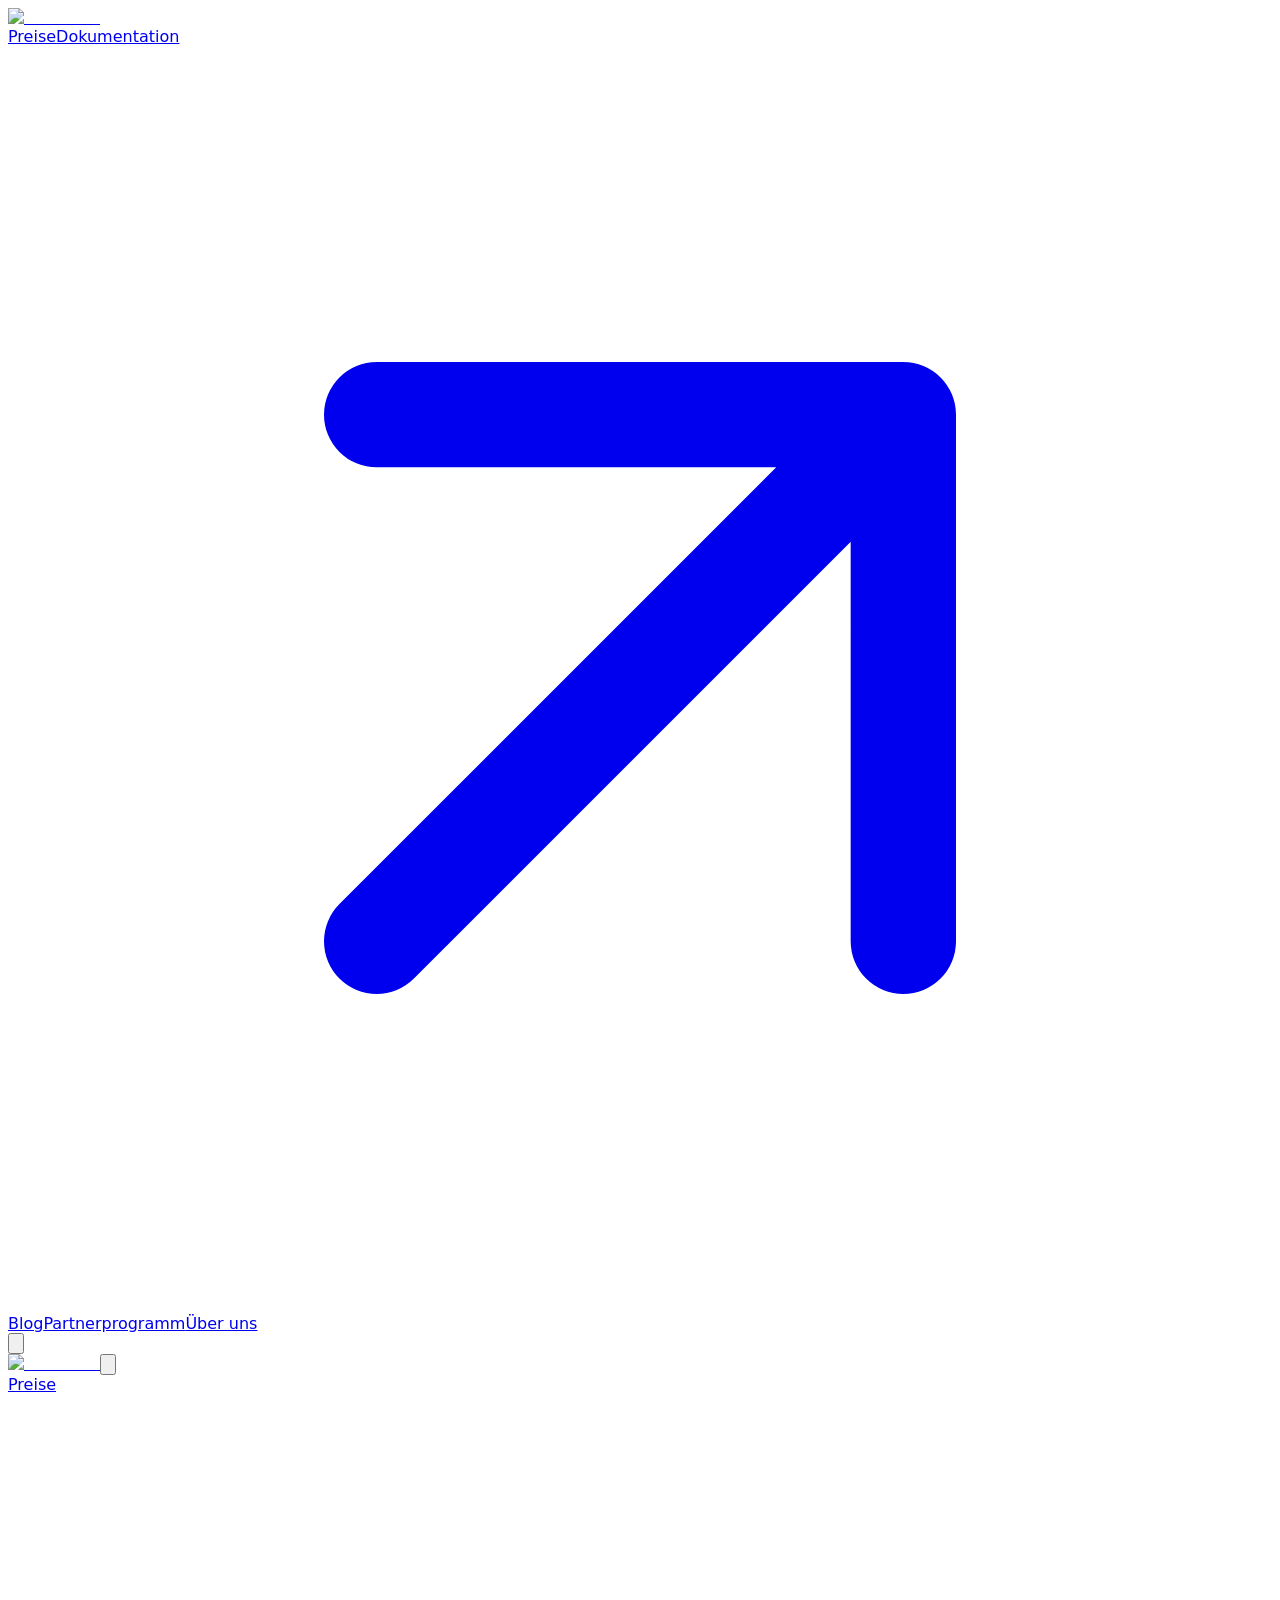
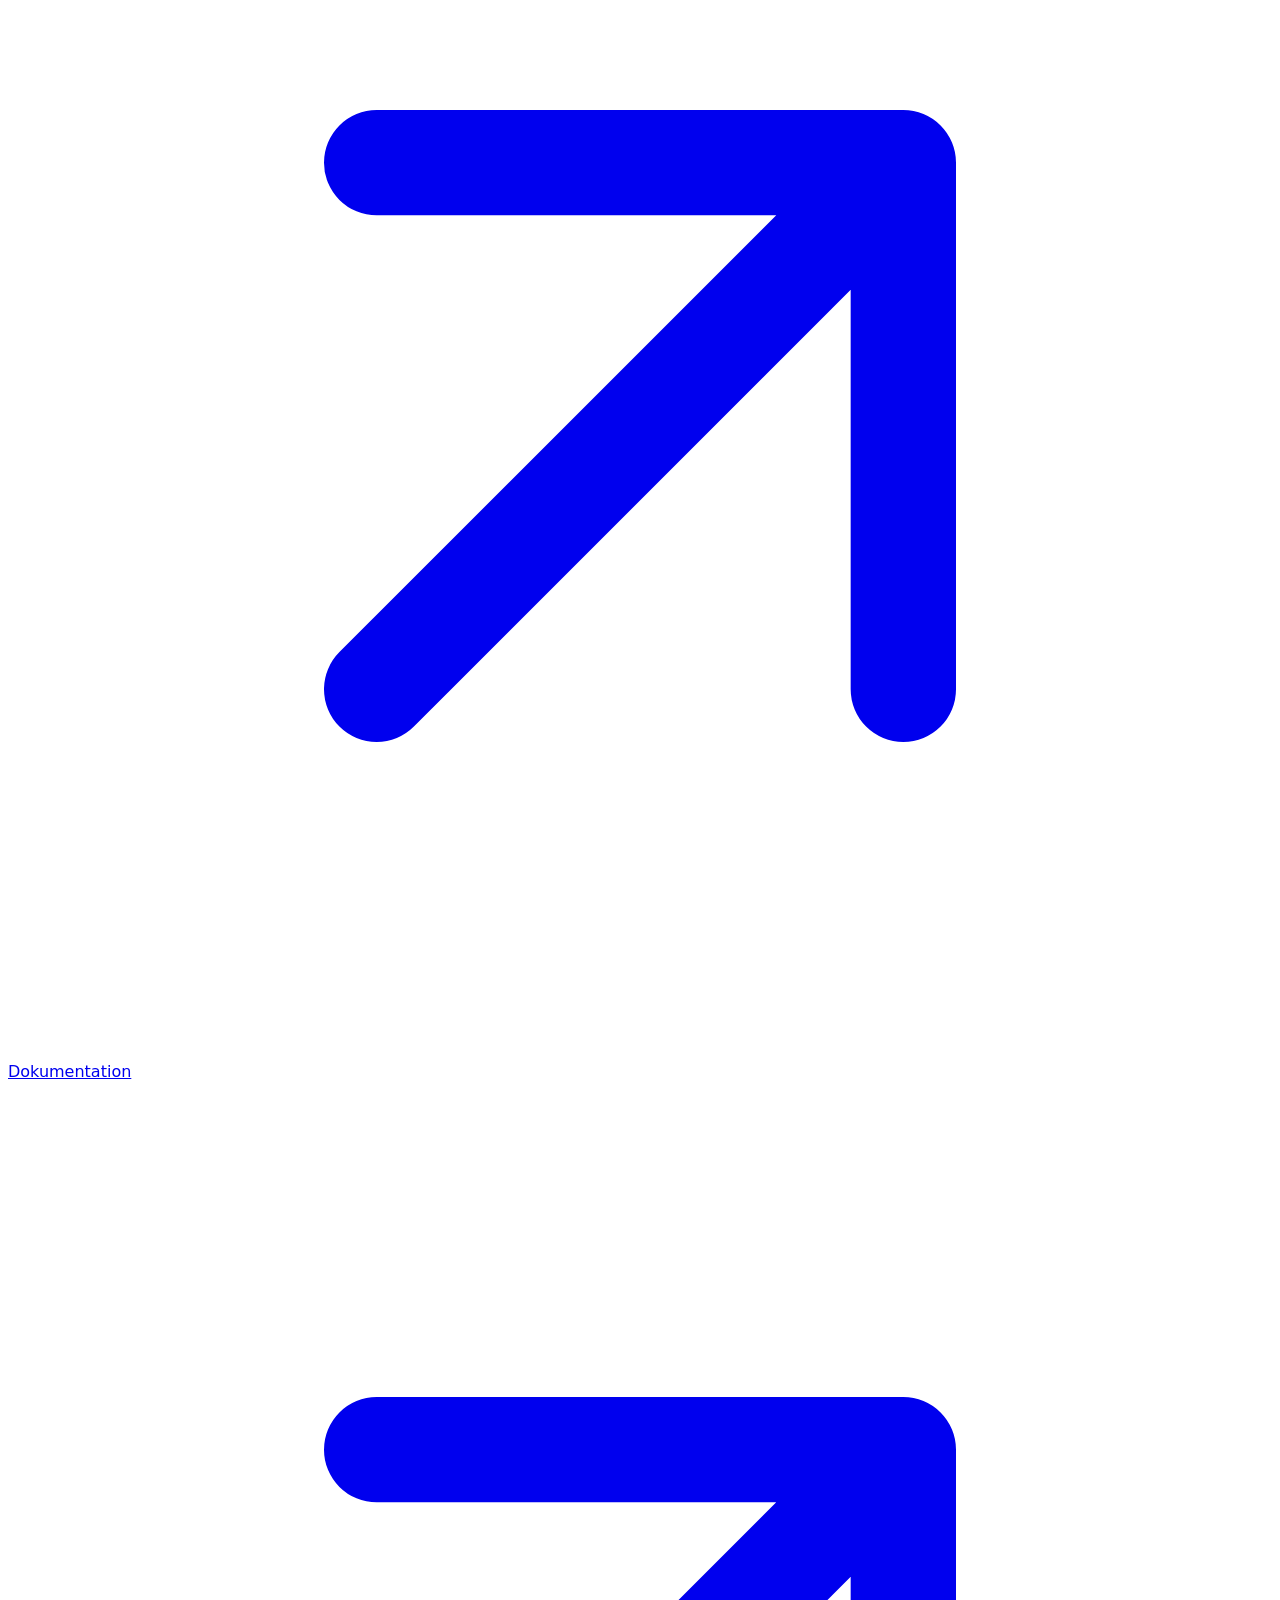
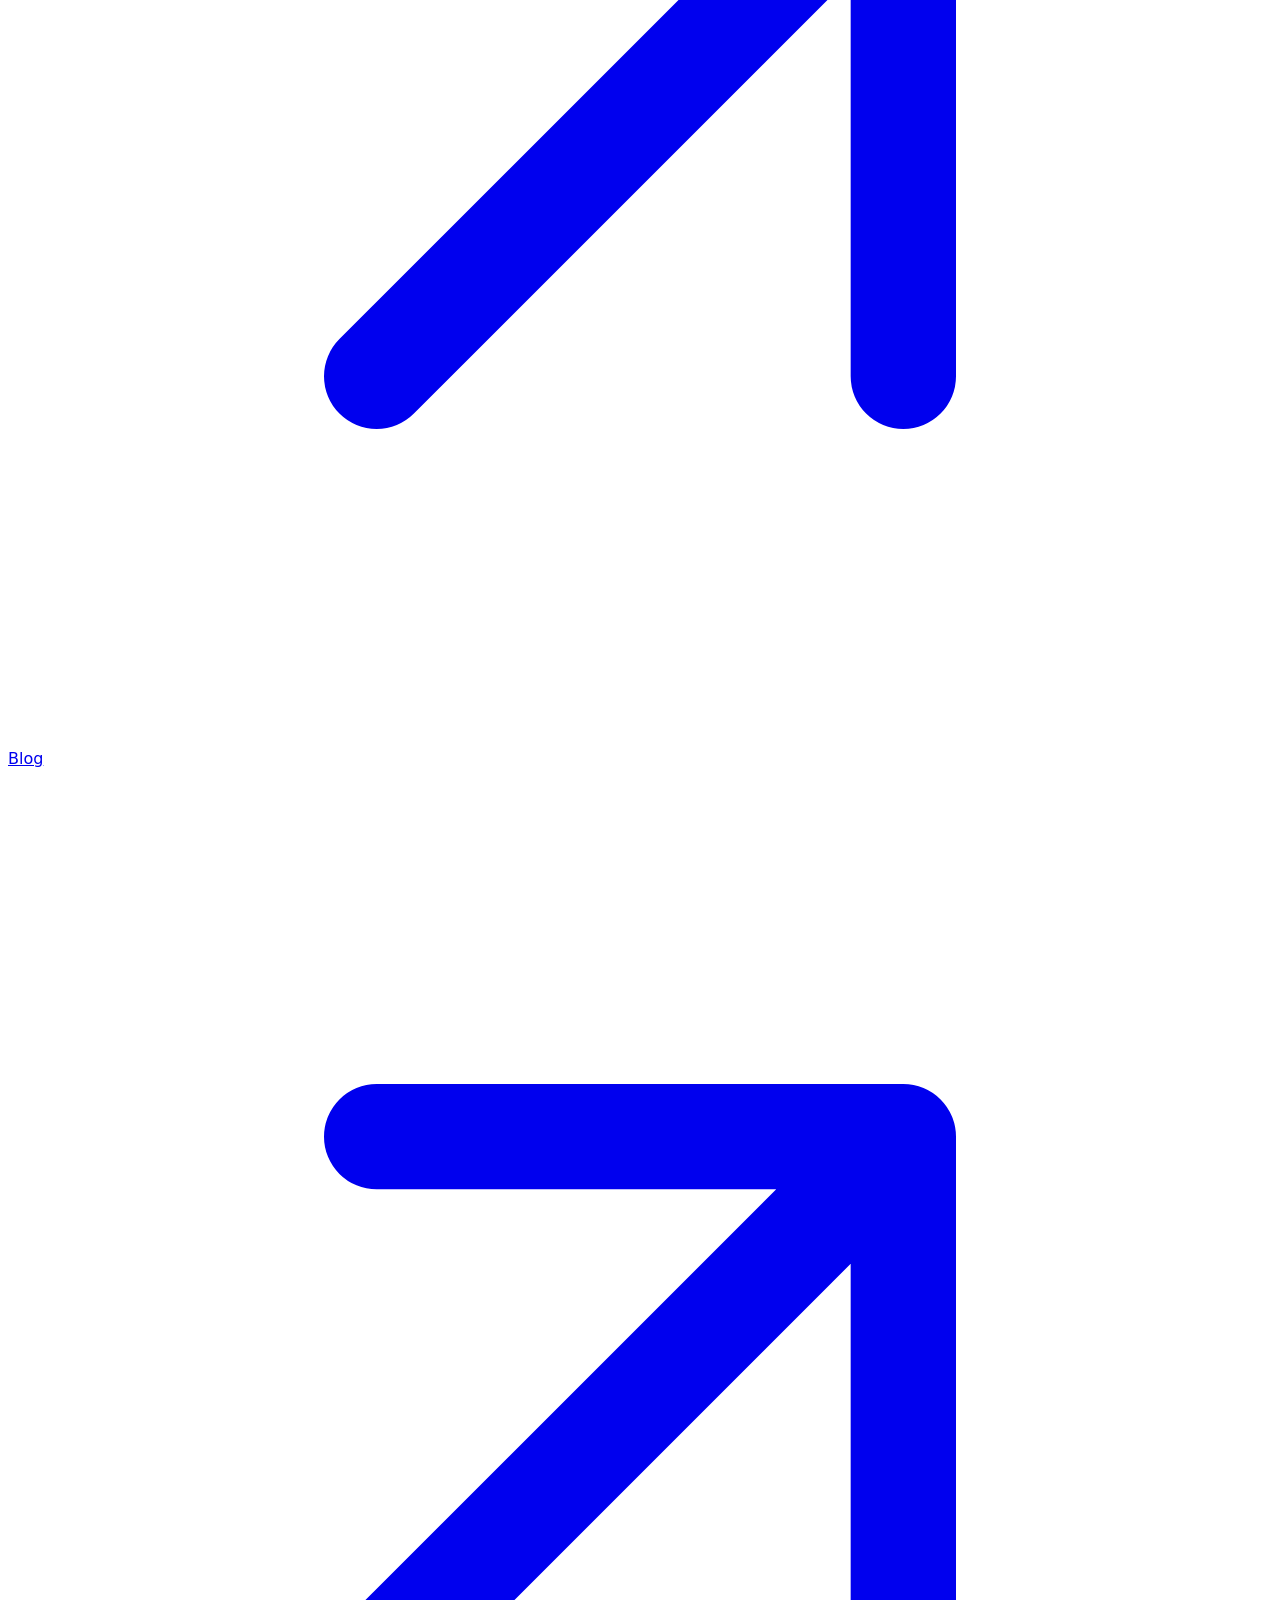
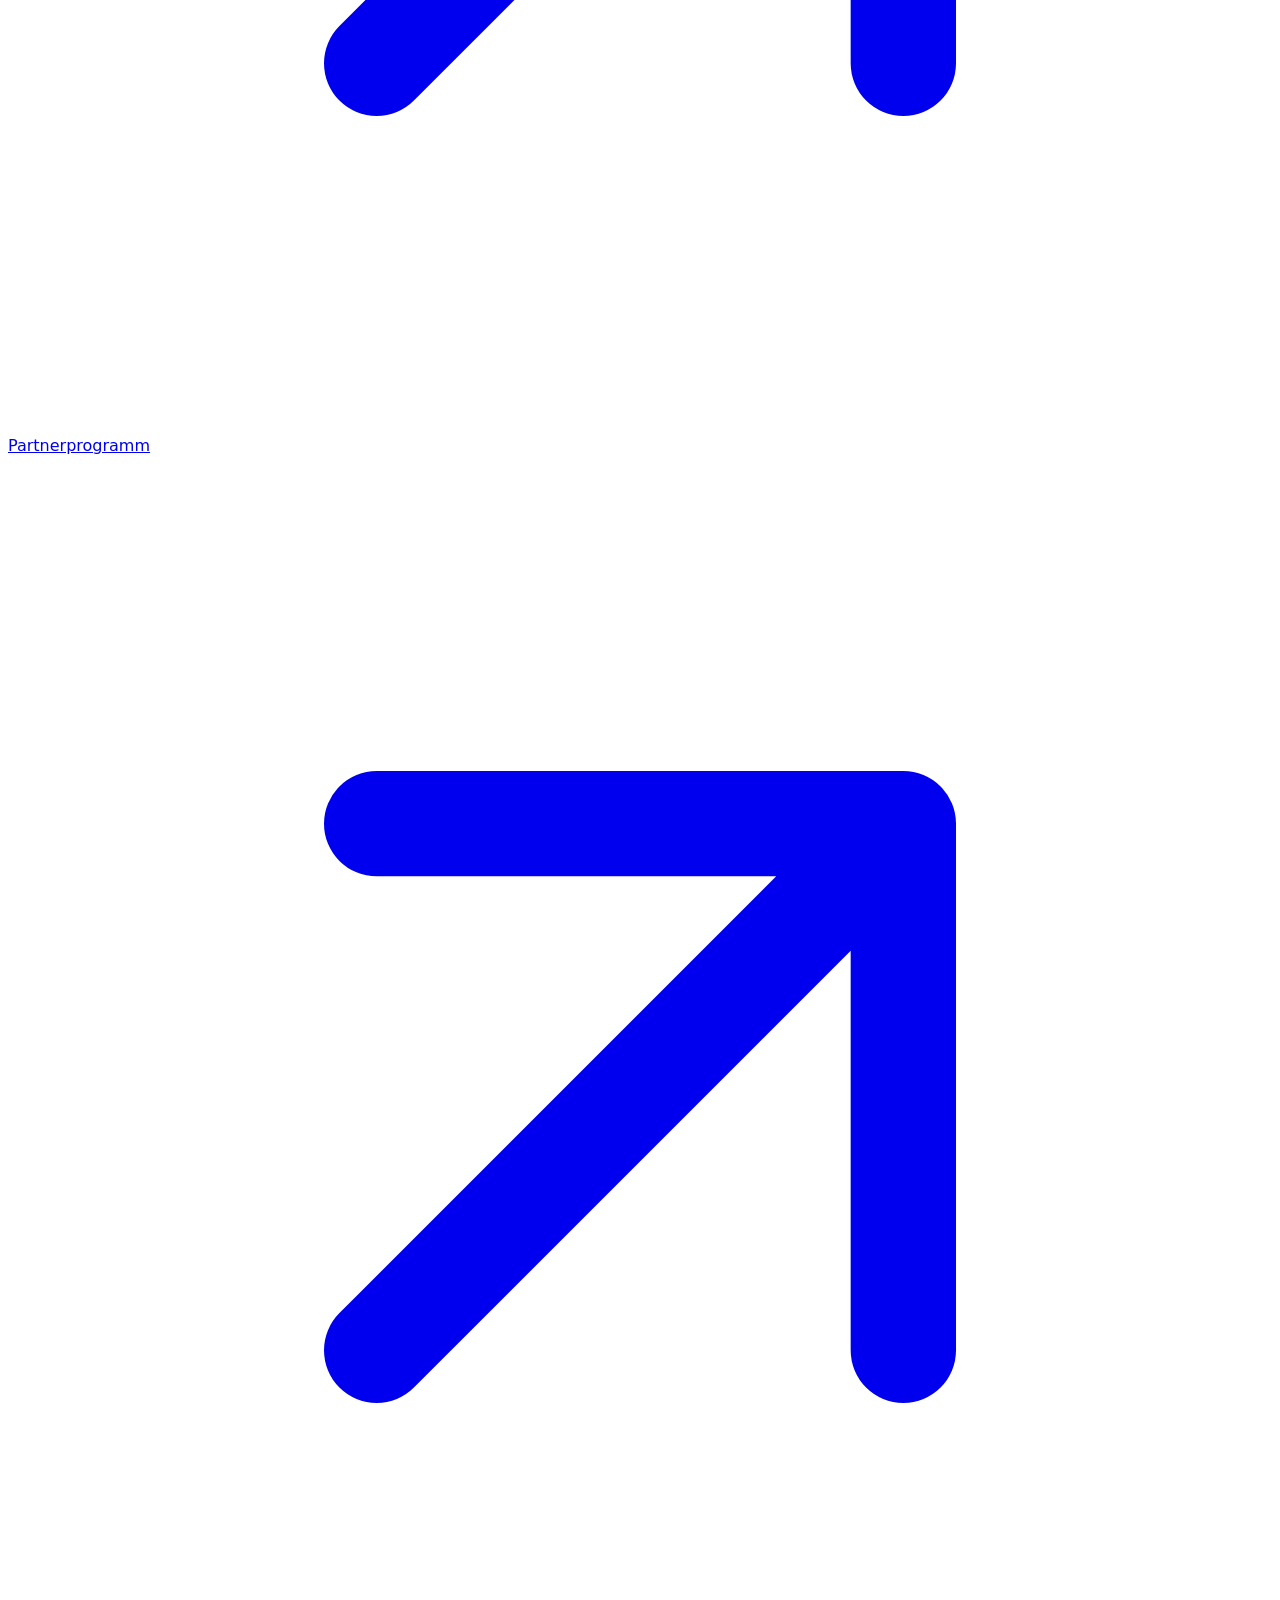
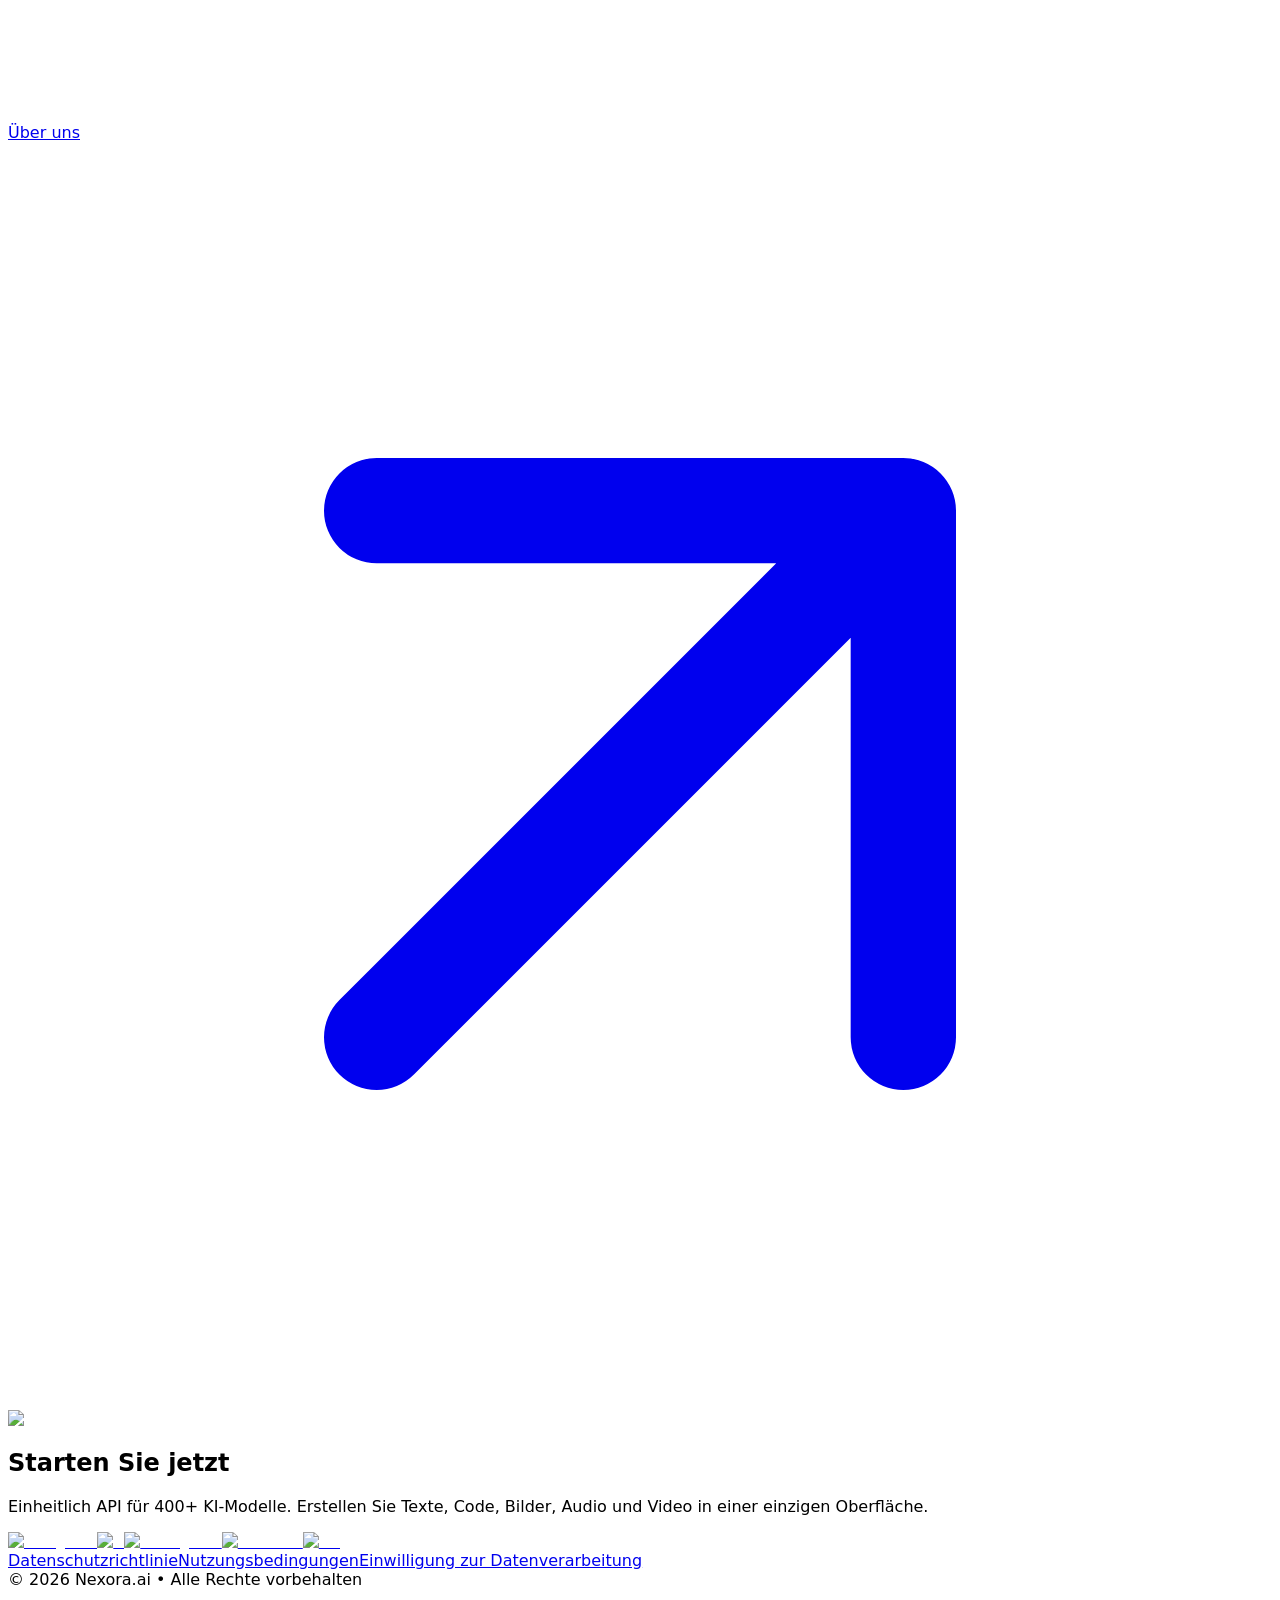
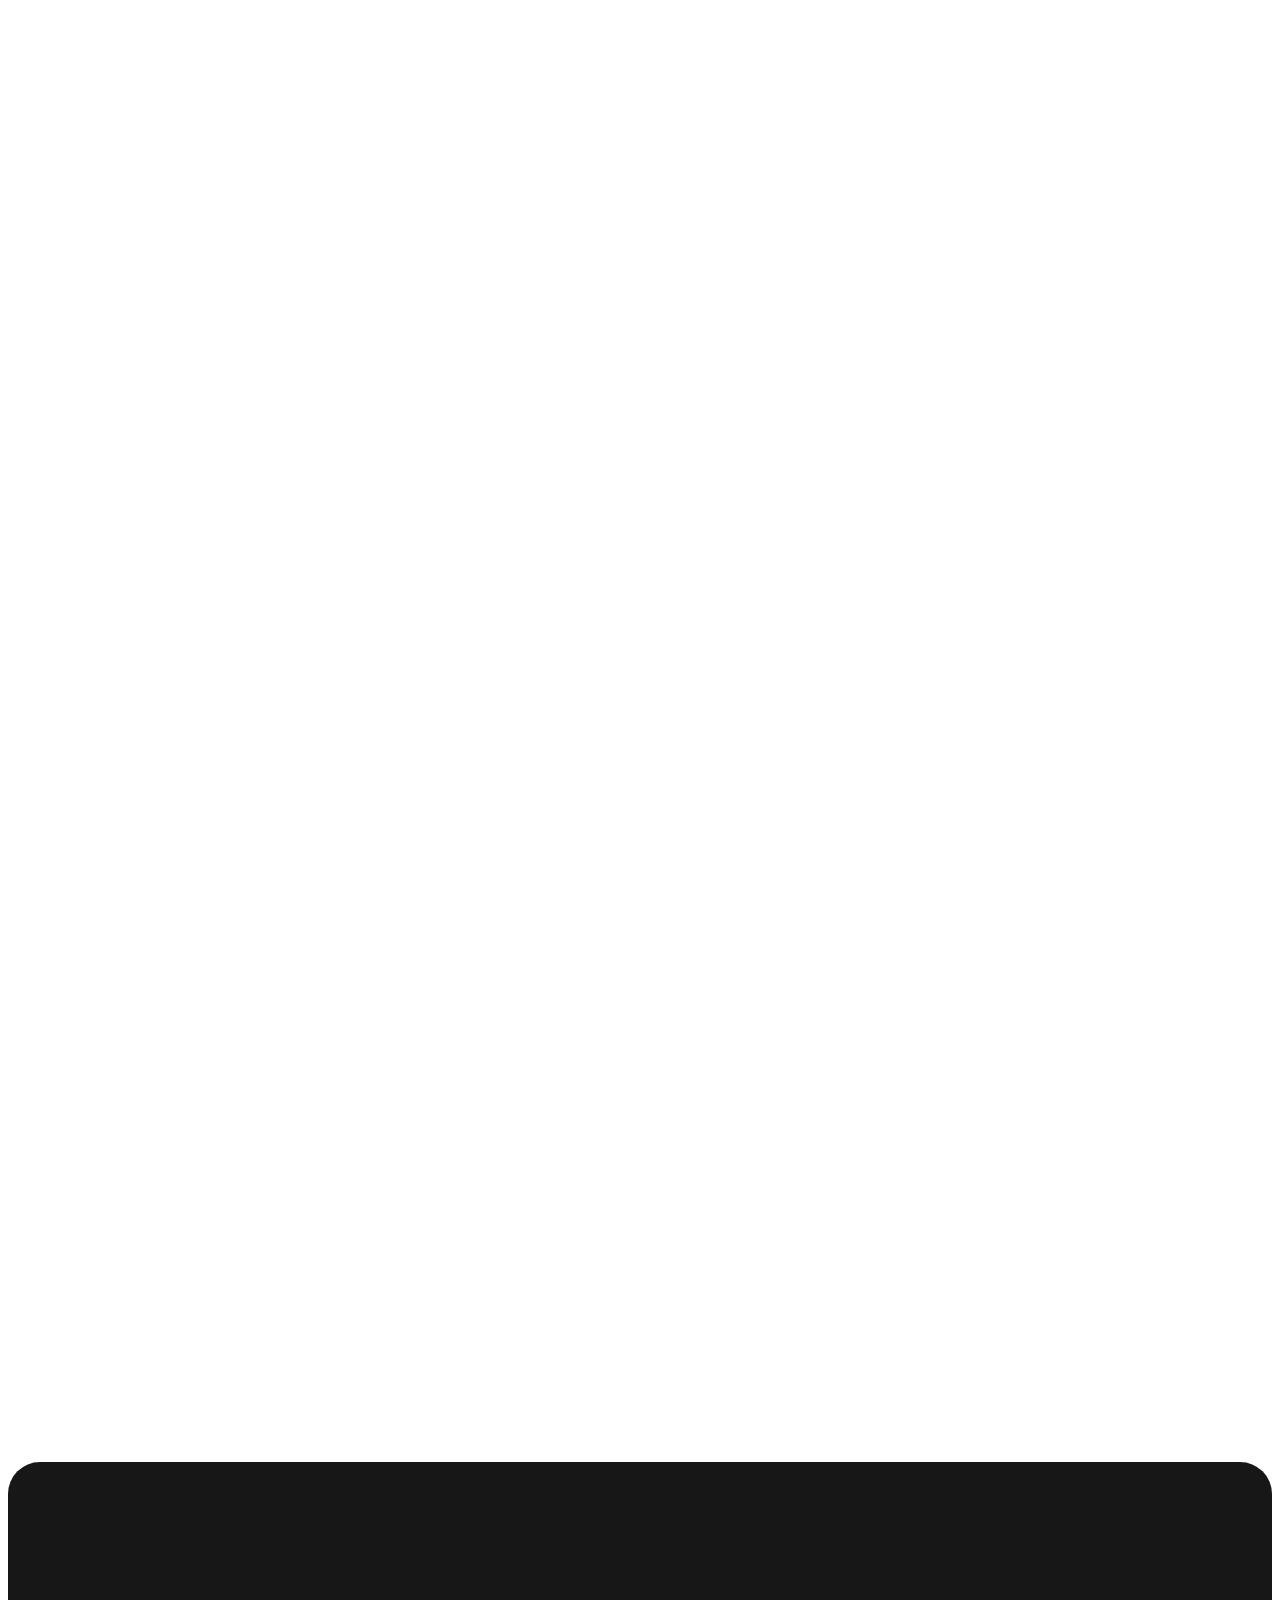
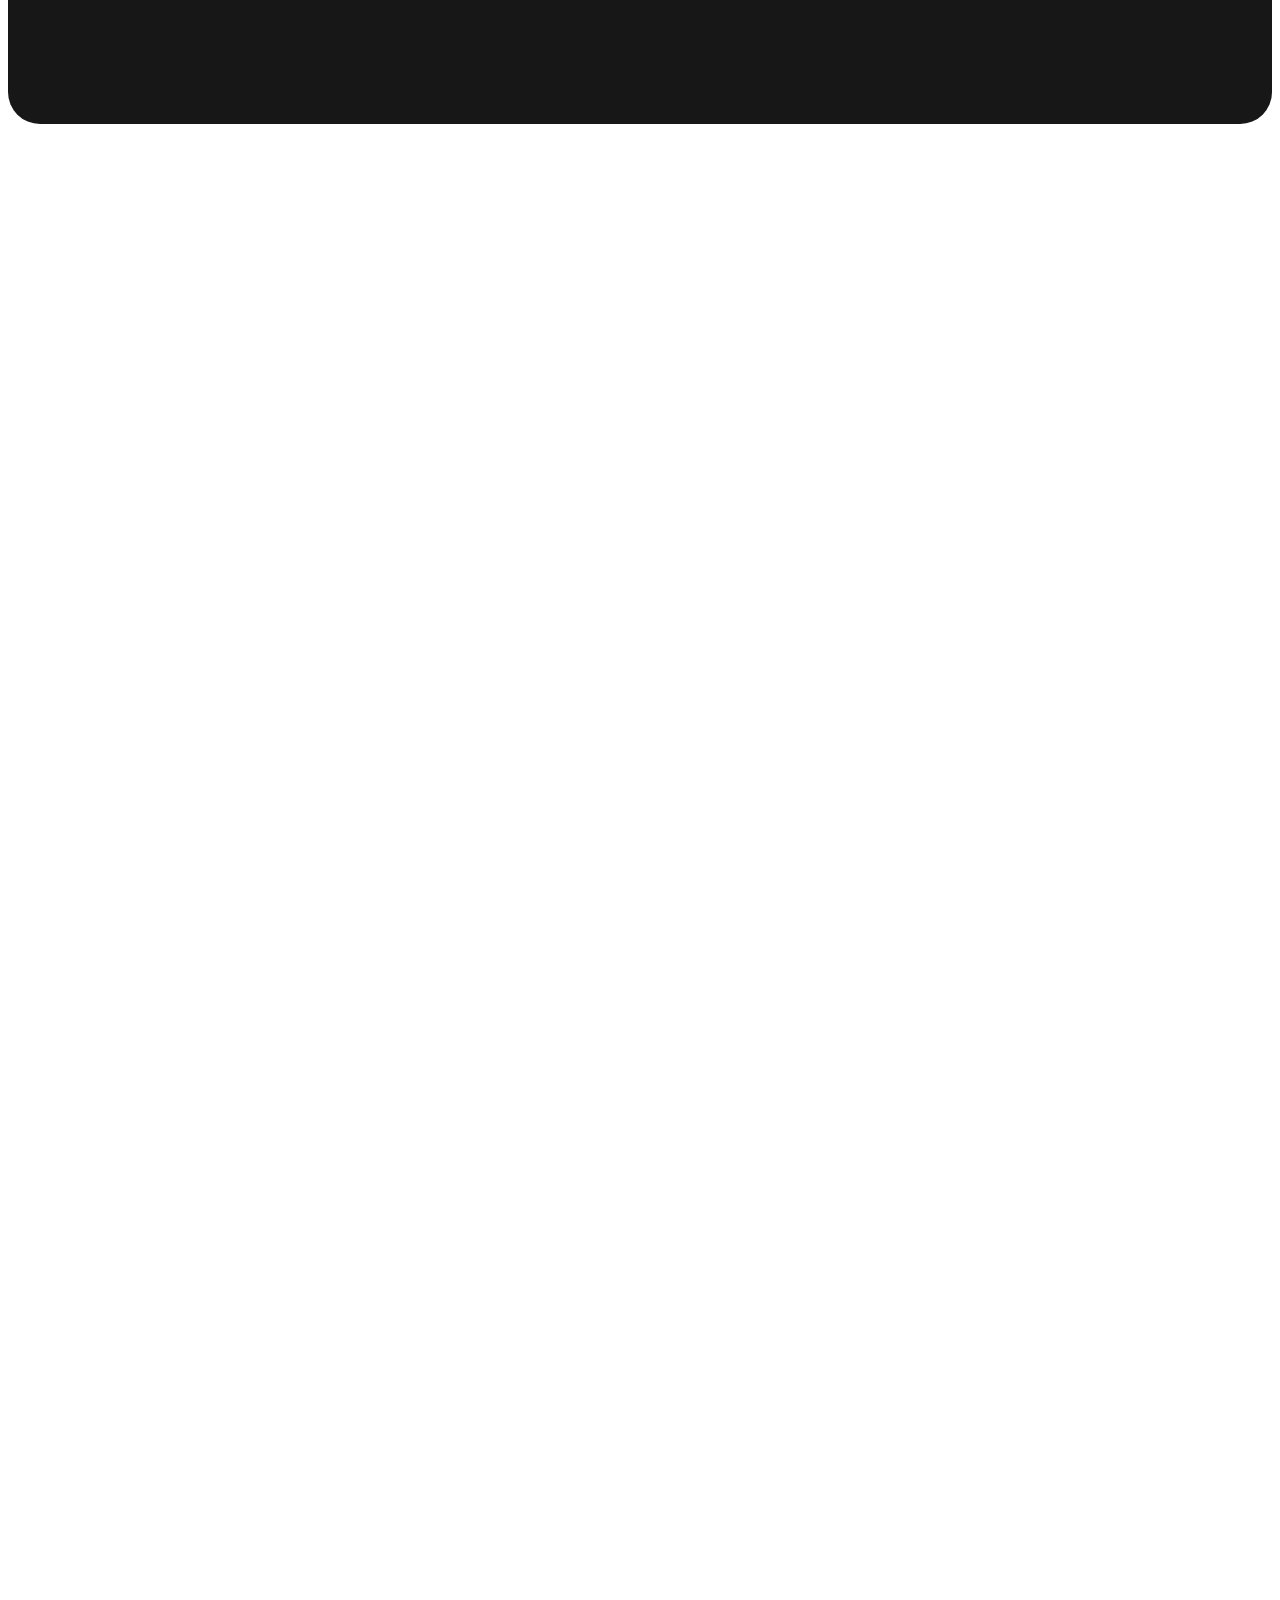
==== commit 1ee9397c: "Rebrand to German analog Nexora.ai — Der beste KI-Aggregator in Deutschland - Translate all UI copy " ====
--- a/site/index.html
+++ b/site/index.html
@@ -1 +1 @@
-<!DOCTYPE html><!--YUMDUQuISRXx2yjfAKovx--><html lang="ru"><head><meta charSet="utf-8"/><meta name="viewport" content="width=device-width, initial-scale=1"/><link rel="preload" as="image" href="/Logo.svg"/><link rel="stylesheet" href="/_next/static/css/d4810cec1aacdef7.css" data-precedence="next"/><link rel="stylesheet" href="/_next/static/css/16945e96a9dbcac8.css" data-precedence="next"/><link rel="stylesheet" href="/_next/static/css/4216d6b7844a855f.css" data-precedence="next"/><link rel="preload" as="script" fetchPriority="low" href="/_next/static/chunks/webpack-14524bc4df8f0813.js"/><script src="/_next/static/chunks/87c73c54-09e1ba5c70e60a51.js" async=""></script><script src="/_next/static/chunks/18-fcb4ce52806cb97a.js" async=""></script><script src="/_next/static/chunks/main-app-5121283d51936c72.js" async=""></script><script src="/_next/static/chunks/3714-4a4b5e3321544e3c.js" async=""></script><script src="/_next/static/chunks/6839-054fc844ad3cd8c4.js" async=""></script><script src="/_next/static/chunks/5964-498121e549115867.js" async=""></script><script src="/_next/static/chunks/5602-ee951602b03a703d.js" async=""></script><script src="/_next/static/chunks/9184-c01e90b19d15a133.js" async=""></script><script src="/_next/static/chunks/app/layout-cfdf63e733a6c5cd.js" async=""></script><script src="/_next/static/chunks/9664-bbf55e28a0306eec.js" async=""></script><script src="/_next/static/chunks/app/not-found-d55dbb0fcf2a37e2.js" async=""></script><script src="/_next/static/chunks/2536-b0a287fd74690ff0.js" async=""></script><script src="/_next/static/chunks/9360-9cd91e5fb8ded357.js" async=""></script><script src="/_next/static/chunks/2755-b8a4f72e1dda91ef.js" async=""></script><script src="/_next/static/chunks/app/page-b426d2e10d3e6b6c.js" async=""></script><link rel="preload" href="https://smartcaptcha.cloud.yandex.ru/captcha.js" as="script"/><link rel="preload" as="font" type="font/woff2" href="/InterVariable.woff2" crossorigin="anonymous"/><link rel="preconnect" href="https://mc.yandex.ru"/><link rel="preconnect" href="https://smartcaptcha.cloud.yandex.ru"/><title>Polza AI — №1 LLM Агрегатор в России</title><meta name="description" content="Единый API к 400+ LLM — для разработчиков, IT-команд, бизнеса и стартапов. GPT-4, Claude, Gemini, DeepSeek и другие модели через один ключ."/><meta name="keywords" content="gemini api,deepseek api,gpt api,chatgpt api,claude api,api нейросетей,llm api,openai api,mistral api,api ключ купить,купить api ключ,deepseek api key,gemini api key,claude api key,chatgpt api key,gpt api key,mistral api key,api key купить,deepseek api купить,gemini api купить,claude api купить,купить api gpt,купить api chatgpt,openai api купить,купить api ключ gemini,купить api ключ claude,купить api нейросетей,купить api ключ openai,deepseek api россия,как оплатить deepseek api из России,deepseek api оплата,gemini api в России,gemini api как получить в России,llm api россия,llm api для разработчиков в России,агрегатор llm api,chatgpt api в России,gpt api россия,openai api россия,как оплатить api openai из России,llm api для разработчиков,api нейросетей для разработчиков,агрегатор llm api,единый api нейросетей,api нейросетей россия,бесплатные api нейросетей,api ключи нейросетей,deepseek r1 api,claude sonnet api,claude opus api,gemini flash api,gemini 2.5 api,gpt 4 api,gpt 5 api,chatgpt 4 api"/><meta name="robots" content="index, follow"/><link rel="canonical" href="https://polza.ai"/><link rel="alternate" hrefLang="ru" href="https://polza.ai"/><link rel="alternate" hrefLang="x-default" href="https://polza.ai"/><meta property="og:title" content="Polza AI — №1 LLM Агрегатор в России"/><meta property="og:description" content="Единый API к 400+ LLM — для разработчиков, IT-команд, бизнеса и стартапов. GPT-4, Claude, Gemini, DeepSeek и другие модели через один ключ."/><meta property="og:site_name" content="Polza AI"/><meta property="og:locale" content="ru_RU"/><meta property="og:image:alt" content="Polza AI — единый API к 400+ моделям ИИ"/><meta property="og:image:type" content="image/png"/><meta property="og:image" content="https://polza.ai/opengraph-image?e95b1bb0dbaffc8d"/><meta property="og:image:width" content="1200"/><meta property="og:image:height" content="630"/><meta property="og:type" content="website"/><meta name="twitter:card" content="summary_large_image"/><meta name="twitter:title" content="Polza AI — №1 LLM Агрегатор в России"/><meta name="twitter:description" content="Единый API к 400+ LLM — для разработчиков, IT-команд, бизнеса и стартапов. GPT-4, Claude, Gemini, DeepSeek и другие модели через один ключ."/><meta name="twitter:image:alt" content="Polza AI — единый API к 400+ моделям ИИ"/><meta name="twitter:image:type" content="image/png"/><meta name="twitter:image" content="https://polza.ai/opengraph-image?e95b1bb0dbaffc8d"/><meta name="twitter:image:width" content="1200"/><meta name="twitter:image:height" content="630"/><script type="application/ld+json">[{"@context":"https://schema.org","@type":"Organization","name":"Polza AI","url":"https://polza.ai","logo":{"@type":"ImageObject","url":"https://polza.ai/Logo.svg","width":141,"height":40},"description":"Единый API-доступ к 400+ моделям искусственного интеллекта","sameAs":["https://t.me/polzaai","https://x.com/polza_ai","https://vk.com/polza_ai"],"contactPoint":{"@type":"ContactPoint","contactType":"customer support","url":"https://t.me/polzaai","availableLanguage":["Russian","English"]}},{"@context":"https://schema.org","@type":"WebSite","name":"Polza AI","url":"https://polza.ai","inLanguage":"ru","potentialAction":{"@type":"SearchAction","target":{"@type":"EntryPoint","urlTemplate":"https://polza.ai/models?search={search_term_string}"},"query-input":"required name=search_term_string"}},{"@context":"https://schema.org","@type":"SoftwareApplication","name":"Polza AI API","url":"https://polza.ai","applicationCategory":"DeveloperApplication","operatingSystem":"Web","description":"Единый API для доступа к 400+ AI-моделям: GPT-4, Claude, Gemini и другим","offers":{"@type":"Offer","priceCurrency":"RUB","priceSpecification":{"@type":"UnitPriceSpecification","priceType":"https://schema.org/InvoicePrice","description":"Оплата по мере использования"},"url":"https://polza.ai/models"},"provider":{"@type":"Organization","name":"Polza AI"}}]</script><script>(self.__next_s=self.__next_s||[]).push([0,{"children":"(function(){try{var k='theme';var t=localStorage.getItem(k)||'light';var d=t==='dark'||(t==='system'\u0026\u0026window.matchMedia('(prefers-color-scheme:dark)').matches);if(d)document.documentElement.classList.add('dark');else document.documentElement.classList.remove('dark');}catch(e){}})()","id":"theme-init"}])</script><script>(self.__next_s=self.__next_s||[]).push([0,{"children":"\n                window.dataLayer = window.dataLayer || [];\n              ","id":"yandex-metrika-init"}])</script><noscript><div><img src="https://mc.yandex.ru/watch/102527189" style="position:absolute;left:-9999px" alt=""/></div></noscript><script src="/_next/static/chunks/polyfills-42372ed130431b0a.js" noModule=""></script></head><body class="font-inter-18pt"><div hidden=""><!--$--><!--/$--></div><div class="bg-black text-white min-h-screen" style="font-family:&#x27;Inter&#x27;, ui-sans-serif, system-ui;font-weight:500;-webkit-font-smoothing:antialiased;-moz-osx-font-smoothing:grayscale;text-rendering:optimizeLegibility;font-feature-settings:&#x27;kern&#x27; 1, &#x27;liga&#x27; 1"><main class="min-h-screen bg-white text-gray-800"><header class="fixed left-0 w-full z-50 flex flex-col" style="top:0px"><div class="bg-white h-20 flex items-center px-8 max-[450px]:px-4 w-full shadow-sm"><a class="flex items-center mr-8 hover:opacity-80 transform hover:scale-105 transition-transform duration-300 cursor-pointer" style="align-items:flex-start;margin-top:-12px" href="/"><img alt="Polza.AI" width="141" height="40" decoding="async" data-nimg="1" class="h-8 w-auto object-contain mt-3" style="color:transparent" src="/Logo.svg"/></a><nav class="hidden md:flex space-x-8 text-sm font-medium text-gray-800 flex-1"><a class="nav-link transition-colors hover:text-lime-500" href="/models">Цены</a><a href="https://polza.ai/docs" target="_blank" rel="noopener noreferrer" class="nav-link transition-colors hover:text-lime-500 inline-flex items-center gap-1">Документация<svg class="size-3 text-gray-400" fill="none" stroke="currentColor" viewBox="0 0 24 24"><path stroke-linecap="round" stroke-linejoin="round" stroke-width="2" d="M7 17l9.2-9.2M17 17V7H7"></path></svg></a><a class="nav-link transition-colors hover:text-lime-500" href="/blog">Блог</a><a class="nav-link transition-colors hover:text-lime-500" href="/partners">Партнерская программа</a><a class="nav-link transition-colors hover:text-lime-500" href="/about">О нас</a></nav><div class="hidden md:flex space-x-4 ml-auto"></div><button class="md:hidden p-2 max-[450px]:ml-auto" aria-label="Toggle menu"><svg class="w-6 h-6 text-gray-600" fill="none" stroke-linecap="round" stroke-linejoin="round" stroke-width="2" viewBox="0 0 24 24" stroke="currentColor"><path d="M4 6h16M4 12h16M4 18h16"></path></svg></button></div><div class="fixed inset-0 bg-white z-50 transform transition-transform duration-300 ease-in-out translate-x-full md:hidden"><div class="flex flex-col h-full"><div class="flex justify-between items-center p-4 border-b flex-shrink-0"><a class="flex items-center hover:opacity-80 transition-opacity cursor-pointer" href="/"><img alt="Polza.AI" width="141" height="55" decoding="async" data-nimg="1" class="h-8 w-auto object-contain" style="color:transparent" src="/Logo.svg"/></a><button class="p-2" aria-label="Close menu"><svg class="w-6 h-6 text-gray-600" fill="none" stroke-linecap="round" stroke-linejoin="round" stroke-width="2" viewBox="0 0 24 24" stroke="currentColor"><path d="M6 18L18 6M6 6l12 12"></path></svg></button></div><div class="flex-1 flex flex-col overflow-y-auto"><div class="p-4 flex-shrink-0"><div class="flex flex-col space-y-3"></div></div><nav class="flex flex-col flex-shrink-0"><a class="nav-link text-lg transition-colors flex items-center justify-between p-4 border-b border-gray-200 text-gray-800" href="/models"><span>Цены</span><svg class="w-4 h-4 text-gray-400" fill="none" stroke="currentColor" viewBox="0 0 24 24"><path stroke-linecap="round" stroke-linejoin="round" stroke-width="2" d="M7 17l9.2-9.2M17 17V7H7"></path></svg></a><a href="https://polza.ai/docs" target="_blank" rel="noopener noreferrer" class="nav-link text-lg transition-colors text-gray-800 hover:text-lime-500 flex items-center justify-between p-4 border-b border-gray-200"><span>Документация</span><svg class="w-4 h-4 text-gray-400" fill="none" stroke="currentColor" viewBox="0 0 24 24"><path stroke-linecap="round" stroke-linejoin="round" stroke-width="2" d="M7 17l9.2-9.2M17 17V7H7"></path></svg></a><a class="nav-link text-lg transition-colors flex items-center justify-between p-4 border-b border-gray-200 text-gray-800" href="/blog"><span>Блог</span><svg class="w-4 h-4 text-gray-400" fill="none" stroke="currentColor" viewBox="0 0 24 24"><path stroke-linecap="round" stroke-linejoin="round" stroke-width="2" d="M7 17l9.2-9.2M17 17V7H7"></path></svg></a><a class="nav-link text-lg transition-colors flex items-center justify-between p-4 border-b border-gray-200 text-gray-800" href="/partners"><span>Партнерская программа</span><svg class="w-4 h-4 text-gray-400" fill="none" stroke="currentColor" viewBox="0 0 24 24"><path stroke-linecap="round" stroke-linejoin="round" stroke-width="2" d="M7 17l9.2-9.2M17 17V7H7"></path></svg></a><a class="nav-link text-lg transition-colors flex items-center justify-between p-4 border-b border-gray-200 text-gray-800" href="/about"><span>О нас</span><svg class="w-4 h-4 text-gray-400" fill="none" stroke="currentColor" viewBox="0 0 24 24"><path stroke-linecap="round" stroke-linejoin="round" stroke-width="2" d="M7 17l9.2-9.2M17 17V7H7"></path></svg></a></nav><div class="mt-auto p-4 flex-shrink-0"><div class="flex justify-center mb-4"><img alt="Polza.ai Logo" loading="lazy" width="120" height="30" decoding="async" data-nimg="1" class="object-contain" style="color:transparent" src="/Logo.svg"/></div><div class="text-center mb-4"><h2 class="text-xl font-bold text-gray-800 mb-2">Начните пользоваться прямо сейчас</h2><p class="text-xs text-gray-600">Единый API для 400+ моделей ИИ. Создавайте тексты, код, изображения, аудио и видео в одном интерфейсе.</p></div><div class="flex justify-center space-x-4 mb-4"><a href="https://t.me/polzaai" target="_blank" rel="noopener noreferrer" class="hover:opacity-80 transition-opacity"><img alt="Telegram" loading="lazy" width="32" height="32" decoding="async" data-nimg="1" class="object-contain cursor-pointer" style="color:transparent" srcSet="/lendos/Footer/Telegram.png 1x, /lendos/Footer/Telegram.png 2x" src="/lendos/Footer/Telegram.png"/></a><a href="https://x.com/polza_ai" target="_blank" rel="noopener noreferrer" class="hover:opacity-80 transition-opacity"><img alt="X" loading="lazy" width="32" height="32" decoding="async" data-nimg="1" class="object-contain cursor-pointer" style="color:transparent" srcSet="/lendos/Footer/X.png 1x, /lendos/Footer/X.png 2x" src="/lendos/Footer/X.png"/></a><a href="https://instagram.com/polza_ai" target="_blank" rel="noopener noreferrer" class="hover:opacity-80 transition-opacity"><img alt="Instagram" loading="lazy" width="32" height="32" decoding="async" data-nimg="1" class="object-contain cursor-pointer" style="color:transparent" srcSet="/lendos/Footer/Insta.png 1x, /lendos/Footer/Insta.png 2x" src="/lendos/Footer/Insta.png"/></a><a href="https://www.youtube.com/@polza_ai" target="_blank" rel="noopener noreferrer" class="hover:opacity-80 transition-opacity"><img alt="YouTube" loading="lazy" width="32" height="32" decoding="async" data-nimg="1" class="object-contain cursor-pointer" style="color:transparent" srcSet="/lendos/Footer/YT.png 1x, /lendos/Footer/YT.png 2x" src="/lendos/Footer/YT.png"/></a><a href="https://vk.com/polza_ai" target="_blank" rel="noopener noreferrer" class="hover:opacity-80 transition-opacity"><img alt="VK" loading="lazy" width="32" height="32" decoding="async" data-nimg="1" class="object-contain cursor-pointer" style="color:transparent" srcSet="/lendos/Footer/VK.png 1x, /lendos/Footer/VK.png 2x" src="/lendos/Footer/VK.png"/></a></div><div class="flex flex-col space-y-2 mb-4"><a href="https://cdn.polza.ai/documents/privacy-policy.pdf" target="_blank" rel="noopener noreferrer" class="text-xs text-gray-600 hover:text-gray-800 transition-colors text-center">Политика обработки персональных данных</a><a href="https://cdn.polza.ai/documents/user_agreement_Polza_ai.pdf" target="_blank" rel="noopener noreferrer" class="text-xs text-gray-600 hover:text-gray-800 transition-colors text-center">Пользовательское соглашение</a><a href="https://cdn.polza.ai/documents/agreement-personal-data.pdf" target="_blank" rel="noopener noreferrer" class="text-xs text-gray-600 hover:text-gray-800 transition-colors text-center">Согласие на обработку персональных данных</a></div><div class="text-center"><div class="text-gray-400 text-xs">© 2025 Polza Ai • Все права защищены</div></div></div></div></div></div></header><section class="min-h-screen pt-20 flex items-center justify-center relative"><div class="absolute inset-0 bg-gray-50 opacity-30"></div><div class="max-w-6xl mx-auto text-center px-8 max-[450px]:px-4 relative z-10"><div><div class="flex flex-wrap justify-center gap-4 mb-6 max-[450px]:flex-row max-[450px]:gap-2 max-[450px]:mb-8" style="opacity:0;transform:translateY(30px)"><div class="flex items-center px-2 py-1 max-[450px]:justify-center max-[450px]:px-2 max-[450px]:py-1" style="background-color:#FFFFFF;border:1px solid #EBEBEB;border-radius:6px"><img alt="Time" loading="lazy" width="16" height="16" decoding="async" data-nimg="1" class="object-contain" style="color:transparent" srcSet="/lendos/time-line.png 1x, /lendos/time-line.png 2x" src="/lendos/time-line.png"/><span class="label-x-small max-[450px]:text-xs ml-[5px]" style="color:#5C5C5C">1 минута до первого запроса</span></div><div class="flex items-center px-2 py-1 max-[450px]:justify-center max-[450px]:px-2 max-[450px]:py-1" style="background-color:#FFFFFF;border:1px solid #EBEBEB;border-radius:6px"><img alt="Discount" loading="lazy" width="16" height="16" decoding="async" data-nimg="1" class="object-contain" style="color:transparent" srcSet="/lendos/discount-percent-line.png 1x, /lendos/discount-percent-line.png 2x" src="/lendos/discount-percent-line.png"/><span class="label-x-small max-[450px]:text-xs ml-[5px]" style="color:#5C5C5C">Прозрачная тарификация по токенам</span></div><div class="flex items-center px-2 py-1 max-[450px]:justify-center max-[450px]:px-2 max-[450px]:py-1" style="background-color:#FFFFFF;border:1px solid #EBEBEB;border-radius:6px"><img alt="Star" loading="lazy" width="16" height="16" decoding="async" data-nimg="1" class="object-contain" style="color:transparent" srcSet="/lendos/star-fill.png 1x, /lendos/star-fill.png 2x" src="/lendos/star-fill.png"/><span class="label-x-small max-[450px]:text-xs ml-[5px]" style="color:#5C5C5C">400+ моделей в одном API</span></div></div><div class="mb-6 max-[450px]:mb-8" style="opacity:0;transform:translateY(30px)"><h1 class="font-inter-semibold mb-6 text-center max-[450px]:leading-tight max-[450px]:mb-6 text-[80px] max-[450px]:text-[56px] max-[450px]:font-medium hero-title-mobile" style="line-height:88px;letter-spacing:-1px;color:#171717">№1 LLM Агрегатор<br/>в России</h1></div><p class="hero-text text-xl mb-8 max-w-4xl mx-auto leading-relaxed max-[450px]:text-base max-[450px]:mb-8" style="color:#5C5C5C;opacity:0;transform:translateY(30px)">Генерируйте текст, код, изображения, видео и аудио через один API —<br/>экономьте время и деньги с оплатой по токенам.</p><div class="flex flex-col sm:flex-row gap-4 justify-center mb-12 max-[450px]:flex-col max-[450px]:mb-12" style="opacity:0;transform:translateY(30px)"><a class="hero-text px-8 py-4 text-gray-800 rounded-lg hover:opacity-80 transition-colors max-[450px]:w-full max-[450px]:py-4" style="background-color:#B2F72A;font-size:16px" href="/register">Получить API-ключ</a><a href="https://l.fasti.me/event-chernyshenko22-demo_polza_ai" class="hero-text px-8 py-4 text-white rounded-lg hover:opacity-80 transition-colors max-[450px]:w-full max-[450px]:py-4" style="background-color:#262626;font-size:16px">Записаться на демо</a></div><div class="mb-6 max-[450px]:mb-8" style="opacity:0;transform:translateY(30px)"><h2 class="hero-text font-bold mb-6 text-[40px] max-[450px]:text-[20px] max-[450px]:mb-6" style="color:#171717">Единый API для 400+ моделей</h2></div><div style="margin-bottom:80px;opacity:0;transform:translateY(30px)"><div class="flex justify-center items-center mb-4 max-[450px]:px-4"><img alt="Логотипы партнеров" loading="lazy" width="1800" height="240" decoding="async" data-nimg="1" class="object-contain max-[450px]:hidden" style="color:transparent" srcSet="/lendos/logos.png 1x, /lendos/logos.png 2x" src="/lendos/logos.png"/><img alt="Логотипы партнеров" loading="lazy" width="1800" height="240" decoding="async" data-nimg="1" class="object-contain hidden max-[450px]:block max-[450px]:w-[120%] max-[450px]:max-w-none max-[450px]:scale-120" style="color:transparent" srcSet="/lendos/logos_mobile.png 1x, /lendos/logos_mobile.png 2x" src="/lendos/logos_mobile.png"/></div></div><p class="hero-text max-[450px]:px-4 max-[450px]:text-sm" style="font-size:14px;color:#5C5C5C;opacity:0;transform:translateY(30px)">Работает с OpenAI, Anthropic, DeepSeek, Google*, Meta* и др.</p></div></div></section><section class="py-20 relative bg-white"><div class="max-w-[1800px] mx-auto px-16 max-[450px]:px-4 relative z-10"><div><div class="text-center mb-4" style="opacity:0;transform:translateY(30px)"><div class="inline-flex items-center mb-4 w-full"><div class="flex items-center w-full"><div class="flex-1 h-px" style="background-color:#EBEBEB"></div><div class="flex items-center space-x-2 px-3 mx-4" style="background-color:#FFFFFF;border:1px solid #EBEBEB;border-radius:6px;height:24px"><img alt="Artboard" loading="lazy" width="16" height="16" decoding="async" data-nimg="1" class="object-contain" style="color:transparent" srcSet="/lendos/artboard-line.png 1x, /lendos/artboard-line.png 2x" src="/lendos/artboard-line.png"/><span class="hero-text text-sm max-[450px]:text-[11px]" style="color:#5C5C5C">Демонстрация возможностей</span></div><div class="flex-1 h-px" style="background-color:#EBEBEB"></div></div></div></div><div class="text-center mb-8" style="opacity:0;transform:translateY(30px)"><h2 class="hero-text text-gray-800 text-[48px] max-[450px]:text-[29px]">Как это работает</h2></div><div class="flex flex-wrap justify-center gap-2 mb-12 max-[450px]:flex-nowrap max-[450px]:overflow-x-auto max-[450px]:justify-start max-[450px]:gap-3 max-[450px]:pb-4" style="opacity:0;transform:translateY(30px)"><button class="relative flex items-center rounded-lg font-medium transition-all duration-200 flex-shrink-0 bg-gray-800 text-white border border-gray-800" style="border-radius:8px;border-color:#1f2937;height:36px;min-width:fit-content;padding-left:8px;padding-right:8px;padding-top:8px;padding-bottom:8px"><img alt="Генерация текста" loading="lazy" width="20" height="20" decoding="async" data-nimg="1" class="object-contain brightness-0 invert" style="color:transparent" srcSet="/lendos/ai-generate-text@2x.png 1x, /lendos/ai-generate-text@2x.png 2x" src="/lendos/ai-generate-text@2x.png"/><span class="hero-text text-sm" style="margin-left:6.5px">Генерация текста</span></button><button class="relative flex items-center rounded-lg font-medium transition-all duration-200 flex-shrink-0 bg-white text-gray-800 border border-gray-200 hover:bg-gray-50" style="border-radius:8px;border-color:#EBEBEB;height:36px;min-width:fit-content;padding-left:8px;padding-right:8px;padding-top:8px;padding-bottom:8px"><img alt="Генерация изображений" loading="lazy" width="20" height="20" decoding="async" data-nimg="1" class="object-contain " style="color:transparent" srcSet="/lendos/image-fill.png 1x, /lendos/image-fill.png 2x" src="/lendos/image-fill.png"/><span class="hero-text text-sm" style="margin-left:6.5px">Генерация изображений</span></button><button class="relative flex items-center rounded-lg font-medium transition-all duration-200 flex-shrink-0 bg-white text-gray-800 border border-gray-200 hover:bg-gray-50" style="border-radius:8px;border-color:#EBEBEB;height:36px;min-width:fit-content;padding-left:8px;padding-right:8px;padding-top:8px;padding-bottom:8px"><img alt="Легкая интеграция в код" loading="lazy" width="20" height="20" decoding="async" data-nimg="1" class="object-contain " style="color:transparent" srcSet="/lendos/code-s-slash-line.png 1x, /lendos/code-s-slash-line.png 2x" src="/lendos/code-s-slash-line.png"/><span class="hero-text text-sm" style="margin-left:6.5px">Легкая интеграция в код</span></button><button class="relative flex items-center rounded-lg font-medium transition-all duration-200 flex-shrink-0 bg-white text-gray-800 border border-gray-200 hover:bg-gray-50" style="border-radius:8px;border-color:#EBEBEB;height:36px;min-width:fit-content;padding-left:8px;padding-right:8px;padding-top:8px;padding-bottom:8px"><img alt="Генерация видео" loading="lazy" width="20" height="20" decoding="async" data-nimg="1" class="object-contain " style="color:transparent" srcSet="/lendos/video-ai-line.png 1x, /lendos/video-ai-line.png 2x" src="/lendos/video-ai-line.png"/><span class="hero-text text-sm" style="margin-left:6.5px">Генерация видео</span></button><button class="relative flex items-center rounded-lg font-medium transition-all duration-200 flex-shrink-0 bg-white text-gray-800 border border-gray-200 hover:bg-gray-50" style="border-radius:8px;border-color:#EBEBEB;height:36px;min-width:fit-content;padding-left:8px;padding-right:8px;padding-top:8px;padding-bottom:8px"><img alt="Генерация аудио" loading="lazy" width="20" height="20" decoding="async" data-nimg="1" class="object-contain " style="color:transparent" srcSet="/lendos/volume-up-line.png 1x, /lendos/volume-up-line.png 2x" src="/lendos/volume-up-line.png"/><span class="hero-text text-sm" style="margin-left:6.5px">Генерация аудио</span></button></div><div class="flex justify-center" style="opacity:0;transform:translateY(30px)"><div class="w-full max-w-[1000px] 2xl:max-w-[1200px] xl:max-w-[1100px] lg:max-w-[1000px] md:max-w-[1000px] sm:max-w-[1000px] max-[1280px]:max-w-none h-[300px] md:h-[400px] lg:h-[500px] xl:h-[650px] 2xl:h-[750px] max-[450px]:h-[200px] max-[450px]:w-full max-[450px]:rounded-none rounded-[32px] flex items-center justify-center overflow-hidden relative" style="background:linear-gradient(180deg, #E3F2FD 0%, #F1F8E9 100%)"><video autoPlay="" loop="" muted="" playsInline="" class="w-[120%] h-[120%] object-cover max-[450px]:rounded-none rounded-[32px] -m-[10%] 2xl:w-[105%] 2xl:h-[105%] 2xl:-m-[2.5%] xl:w-[108%] xl:h-[108%] xl:-m-[4%] max-[1280px]:w-[125%] max-[1280px]:h-[125%] max-[1280px]:-m-[12.5%]"><source src="/lendos/Generation_Text.webm" type="video/webm"/>Ваш браузер не поддерживает видео.</video></div></div></div></div></section><section class="py-20 bg-white relative"><div class="absolute inset-0 bg-gray-50 opacity-30" style="background-image:radial-gradient(circle at 1px 1px, rgba(0,0,0,0.1) 1px, transparent 0);background-size:20px 20px"></div><div class="max-w-7xl mx-auto px-16 max-[450px]:px-4 relative z-10"><div><div class="text-center mb-4" style="opacity:0;transform:translateY(30px)"><div class="inline-flex items-center mb-4 w-full"><div class="flex items-center w-full"><div class="flex-1 h-px" style="background-color:#EBEBEB"></div><div class="flex items-center space-x-2 px-3 mx-4" style="background-color:#FFFFFF;border:1px solid #EBEBEB;border-radius:6px;height:24px"><img alt="Rocket" loading="lazy" width="16" height="16" decoding="async" data-nimg="1" class="object-contain" style="color:transparent" srcSet="/lendos/Blok-3/rocket-2-fill.png 1x, /lendos/Blok-3/rocket-2-fill.png 2x" src="/lendos/Blok-3/rocket-2-fill.png"/><span class="hero-text text-sm max-[450px]:text-[.73rem]" style="color:#5C5C5C">Первый запрос — за минуты</span></div><div class="flex-1 h-px" style="background-color:#EBEBEB"></div></div></div></div><div class="text-center mb-8" style="opacity:0;transform:translateY(30px)"><h2 class="hero-text text-5xl font-bold mb-4 max-[450px]:text-2xl" style="color:#171717">Запуск за 3 шага</h2><p class="hero-text text-lg max-[450px]:text-base" style="color:#5C5C5C">Зарегистрируйтесь, получите API-ключ и сделайте первый запрос</p></div><div class="flex flex-col md:flex-row justify-between mb-8 max-[450px]:mb-8" style="opacity:0;transform:translateY(30px)"><div class="text-center relative w-full md:w-1/3 px-4 max-[450px]:mb-8 max-[450px]:text-left"><div class="hidden md:block absolute top-0 right-0 w-px h-full bg-gray-200 z-0"></div><div class="relative z-10"><div class="flex justify-center mb-6 max-[450px]:mb-4 max-[450px]:justify-start max-[450px]:items-center max-[450px]:space-x-3"><img alt="Зарегистрируйтесь" loading="lazy" width="24" height="24" decoding="async" data-nimg="1" class="object-contain" style="color:transparent" srcSet="/lendos/Blok-3/user-add-fill.png 1x, /lendos/Blok-3/user-add-fill.png 2x" src="/lendos/Blok-3/user-add-fill.png"/><h3 class="hero-text text-base font-bold text-gray-800 mb-3 max-[450px]:text-base max-[450px]:mb-0 max-[450px]:block hidden">Зарегистрируйтесь</h3></div><h3 class="hero-text text-base font-bold text-gray-800 mb-3 max-[450px]:text-base max-[450px]:hidden">Зарегистрируйтесь</h3><p class="hero-text text-sm text-gray-600 max-[450px]:text-sm max-[450px]:ml-9">Создайте учетную запись, чтобы начать пользоваться сервисом</p></div></div><div class="text-center relative w-full md:w-1/3 px-4 max-[450px]:mb-8 max-[450px]:text-left"><div class="hidden md:block absolute top-0 right-0 w-px h-full bg-gray-200 z-0"></div><div class="relative z-10"><div class="flex justify-center mb-6 max-[450px]:mb-4 max-[450px]:justify-start max-[450px]:items-center max-[450px]:space-x-3"><img alt="Пополните баланс" loading="lazy" width="24" height="24" decoding="async" data-nimg="1" class="object-contain" style="color:transparent" srcSet="/lendos/Blok-3/bank-card-fill.png 1x, /lendos/Blok-3/bank-card-fill.png 2x" src="/lendos/Blok-3/bank-card-fill.png"/><h3 class="hero-text text-base font-bold text-gray-800 mb-3 max-[450px]:text-base max-[450px]:mb-0 max-[450px]:block hidden">Пополните баланс</h3></div><h3 class="hero-text text-base font-bold text-gray-800 mb-3 max-[450px]:text-base max-[450px]:hidden">Пополните баланс</h3><p class="hero-text text-sm text-gray-600 max-[450px]:text-sm max-[450px]:ml-9">Единый счёт для всех моделей и проектов.</p></div></div><div class="text-center relative w-full md:w-1/3 px-4 max-[450px]:mb-8 max-[450px]:text-left"><div class="relative z-10"><div class="flex justify-center mb-6 max-[450px]:mb-4 max-[450px]:justify-start max-[450px]:items-center max-[450px]:space-x-3"><img alt="Получите API-ключ" loading="lazy" width="24" height="24" decoding="async" data-nimg="1" class="object-contain" style="color:transparent" srcSet="/lendos/Blok-3/key-2-fill.png 1x, /lendos/Blok-3/key-2-fill.png 2x" src="/lendos/Blok-3/key-2-fill.png"/><h3 class="hero-text text-base font-bold text-gray-800 mb-3 max-[450px]:text-base max-[450px]:mb-0 max-[450px]:block hidden">Получите API-ключ</h3></div><h3 class="hero-text text-base font-bold text-gray-800 mb-3 max-[450px]:text-base max-[450px]:hidden">Получите API-ключ</h3><p class="hero-text text-sm text-gray-600 max-[450px]:text-sm max-[450px]:ml-9">Создайте API-ключ и начните делать запросы</p></div></div></div><div class="flex flex-col sm:flex-row gap-4 justify-center max-[450px]:flex-col max-[450px]:px-0 max-[450px]:items-center max-[450px]:w-full" style="opacity:0;transform:translateY(30px)"><a href="https://l.fasti.me/event-chernyshenko22-demo_polza_ai" class="hero-text rounded-lg hover:opacity-80 transition-colors text-lg flex items-center justify-center w-60 max-[450px]:w-full max-[450px]:py-4 max-[450px]:mx-4" style="background-color:#262626;color:#FFFFFF;height:52px">Записаться на демо</a><a class="hero-text rounded-lg hover:opacity-80 transition-colors text-lg flex items-center justify-center w-60 max-[450px]:w-full max-[450px]:py-4 max-[450px]:mx-4" style="background-color:#B2F72A;color:#171717;height:52px" href="/register">Зарегистрироваться</a></div></div></div></section><section class="py-5 bg-white relative"><div class="absolute inset-0 bg-gray-50 opacity-30" style="background-image:radial-gradient(circle at 1px 1px, rgba(0,0,0,0.1) 1px, transparent 0);background-size:20px 20px"></div><div class="relative z-10"><div class="p-12 max-[450px]:p-4 text-center" style="background-color:#171717;border-radius:32px"><div class="mb-8" style="padding-top:32px;opacity:0;transform:translateY(30px)"><div class="inline-flex items-center mb-4 w-full"><div class="flex items-center w-full"><div class="flex-1 h-px" style="background-color:#262626"></div><div class="flex items-center space-x-2 px-3 mx-4" style="background-color:#171717;border:1px solid #262626;border-radius:6px;height:24px"><img alt="Rocket" loading="lazy" width="16" height="16" decoding="async" data-nimg="1" class="object-contain" style="color:transparent" srcSet="/lendos/Blok-3/rocket-2-fill.png 1x, /lendos/Blok-3/rocket-2-fill.png 2x" src="/lendos/Blok-3/rocket-2-fill.png"/><span class="text-sm" style="color:#A3A3A3">Подписывайся</span></div><div class="flex-1 h-px" style="background-color:#262626"></div></div></div></div><div class="mb-8" style="opacity:0;transform:translateY(30px)"><h2 class="hero-text font-bold text-white mb-2 text-5xl max-[450px]:text-2xl">Последние новости из мира</h2><h2 class="hero-text font-bold text-white text-5xl max-[450px]:text-2xl">искусственного интеллекта</h2></div><div class="mb-8" style="opacity:0;transform:translateY(30px)"><a href="https://t.me/polzaai" target="_blank" rel="noopener noreferrer" class="hero-text inline-flex items-center justify-center space-x-2 rounded-lg text-lg transition-colors hover:opacity-80" style="background-color:#B2F72A;width:240px;height:52px"><span class="text-gray-800">Подписаться</span><img alt="Telegram" loading="lazy" width="20" height="20" decoding="async" data-nimg="1" class="object-contain" style="color:transparent" srcSet="/lendos/Blok-4/telegram-2-fill.png 1x, /lendos/Blok-4/telegram-2-fill.png 2x" src="/lendos/Blok-4/telegram-2-fill.png"/></a></div><div style="opacity:0;transform:translateY(30px)"><p class="hero-text mb-2 max-[450px]:text-xs text-sm" style="color:#A3A3A3">Будьте в курсе новинок OpenAI, Claude, DeepSeek и др.</p><p class="hero-text max-[450px]:text-xs text-sm" style="color:#A3A3A3">Подпишитесь и узнавайте новости первым.</p></div></div></div></section><section class="py-20 pb-6 bg-white relative"><div class="absolute inset-0 bg-gray-50 opacity-30" style="background-image:radial-gradient(circle at 1px 1px, rgba(0,0,0,0.1) 1px, transparent 0);background-size:20px 20px"></div><div class="max-w-6xl mx-auto px-8 max-[450px]:px-0 relative z-10"><div><div class="text-center mb-4" style="opacity:0;transform:translateY(30px)"><div class="inline-flex items-center mb-4 w-full"><div class="flex items-center w-full"><div class="flex-1 h-px" style="background-color:#EBEBEB"></div><div class="flex items-center space-x-2 px-3 mx-4" style="background-color:#FFFFFF;border:1px solid #EBEBEB;border-radius:6px;height:24px"><img alt="Star" loading="lazy" width="16" height="16" decoding="async" data-nimg="1" class="object-contain" style="color:transparent" srcSet="/lendos/Blok-5/star-fill.png 1x, /lendos/Blok-5/star-fill.png 2x" src="/lendos/Blok-5/star-fill.png"/><span class="hero-text text-sm" style="color:#5C5C5C">Одни из множеств</span></div><div class="flex-1 h-px" style="background-color:#EBEBEB"></div></div></div></div><div class="text-center mb-8" style="opacity:0;transform:translateY(30px)"><h2 class="hero-text text-5xl font-bold text-gray-800 mb-4 max-[450px]:text-[1.6rem]">Преимущества Polza.AI</h2><p class="hero-text text-lg text-gray-800" style="color:#5C5C5C;font-size:18px">От быстрого старта до 99% аптайма: все плюсы в едином API</p></div><div class="grid grid-cols-1 md:grid-cols-3 max-[450px]:gap-6 mb-20" style="opacity:0;transform:translateY(30px)"><div class="bg-white text-center relative max-[450px]:text-left p-4 px-12 max-[450px]:p-0 max-[450px]:px-6"><div class="absolute top-0 right-0 w-[1px] h-full max-[450px]:hidden" style="background-color:#EBEBEB"></div><div class="absolute bottom-0 left-0 w-full h-[1px] max-[450px]:hidden" style="background-color:#EBEBEB"></div><div class="flex justify-center mb-4 max-[450px]:mb-4 max-[450px]:justify-start max-[450px]:items-center max-[450px]:space-x-3"><img alt="Лучшая цена" loading="lazy" width="32" height="32" decoding="async" data-nimg="1" class="object-contain max-[450px]:w-6 max-[450px]:h-6" style="color:transparent" srcSet="/lendos/Blok-5/medal-line.png 1x, /lendos/Blok-5/medal-line.png 2x" src="/lendos/Blok-5/medal-line.png"/><h3 class="hero-text mb-3 max-[450px]:mb-0 max-[450px]:block hidden" style="color:#171717;font-size:16px">Лучшая цена</h3></div><h3 class="hero-text mb-3 max-[450px]:hidden" style="color:#171717;font-size:16px">Лучшая цена</h3><p class="hero-text max-[450px]:ml-9" style="color:#5C5C5C;font-size:14px">#1 по цене в РФ на подключение к <span class="whitespace-nowrap">API иностранных AI моделей</span></p></div><div class="bg-white text-center relative max-[450px]:text-left p-4 px-12 max-[450px]:p-0 max-[450px]:px-6"><div class="absolute top-0 right-0 w-[1px] h-full max-[450px]:hidden" style="background-color:#EBEBEB"></div><div class="absolute bottom-0 left-0 w-full h-[1px] max-[450px]:hidden" style="background-color:#EBEBEB"></div><div class="flex justify-center mb-4 max-[450px]:mb-4 max-[450px]:justify-start max-[450px]:items-center max-[450px]:space-x-3"><img alt="Поддержка" loading="lazy" width="32" height="32" decoding="async" data-nimg="1" class="object-contain max-[450px]:w-6 max-[450px]:h-6" style="color:transparent" srcSet="/lendos/Blok-5/phone-fill.png 1x, /lendos/Blok-5/phone-fill.png 2x" src="/lendos/Blok-5/phone-fill.png"/><h3 class="hero-text mb-3 max-[450px]:mb-0 max-[450px]:block hidden" style="color:#171717;font-size:16px">Поддержка</h3></div><h3 class="hero-text mb-3 max-[450px]:hidden" style="color:#171717;font-size:16px">Поддержка</h3><p class="hero-text max-[450px]:ml-9" style="color:#5C5C5C;font-size:14px">Время ответа < 10 минут</p></div><div class="bg-white text-center relative max-[450px]:text-left p-4 px-12 max-[450px]:p-0 max-[450px]:px-6"><div class="absolute bottom-0 left-0 w-full h-[1px] max-[450px]:hidden" style="background-color:#EBEBEB"></div><div class="flex justify-center mb-4 max-[450px]:mb-4 max-[450px]:justify-start max-[450px]:items-center max-[450px]:space-x-3"><img alt="Честные цены" loading="lazy" width="32" height="32" decoding="async" data-nimg="1" class="object-contain max-[450px]:w-6 max-[450px]:h-6" style="color:transparent" srcSet="/lendos/Blok-5/discount-percent-line.png 1x, /lendos/Blok-5/discount-percent-line.png 2x" src="/lendos/Blok-5/discount-percent-line.png"/><h3 class="hero-text mb-3 max-[450px]:mb-0 max-[450px]:block hidden" style="color:#171717;font-size:16px">Честные цены</h3></div><h3 class="hero-text mb-3 max-[450px]:hidden" style="color:#171717;font-size:16px">Честные цены</h3><p class="hero-text max-[450px]:ml-9" style="color:#5C5C5C;font-size:14px">Плати только за использованные токены, без скрытых платежей</p></div><div class="bg-white text-center relative max-[450px]:text-left p-4 px-12 max-[450px]:p-0 max-[450px]:px-6"><div class="absolute top-0 right-0 w-[1px] h-full max-[450px]:hidden" style="background-color:#EBEBEB"></div><div class="absolute bottom-0 left-0 w-full h-[1px] max-[450px]:hidden" style="background-color:#EBEBEB"></div><div class="flex justify-center mb-4 max-[450px]:mb-4 max-[450px]:justify-start max-[450px]:items-center max-[450px]:space-x-3"><img alt="Лёгкое пополнение" loading="lazy" width="32" height="32" decoding="async" data-nimg="1" class="object-contain max-[450px]:w-6 max-[450px]:h-6" style="color:transparent" srcSet="/lendos/Blok-5/bank-card-fill.png 1x, /lendos/Blok-5/bank-card-fill.png 2x" src="/lendos/Blok-5/bank-card-fill.png"/><h3 class="hero-text mb-3 max-[450px]:mb-0 max-[450px]:block hidden" style="color:#171717;font-size:16px">Лёгкое пополнение</h3></div><h3 class="hero-text mb-3 max-[450px]:hidden" style="color:#171717;font-size:16px">Лёгкое пополнение</h3><p class="hero-text max-[450px]:ml-9" style="color:#5C5C5C;font-size:14px">Пополняйте баланс любой российской банковской<br />картой. Безопасные платежи без комиссий</p></div><div class="bg-white text-center relative max-[450px]:text-left p-4 px-12 max-[450px]:p-0 max-[450px]:px-6"><div class="absolute top-0 right-0 w-[1px] h-full max-[450px]:hidden" style="background-color:#EBEBEB"></div><div class="absolute bottom-0 left-0 w-full h-[1px] max-[450px]:hidden" style="background-color:#EBEBEB"></div><div class="flex justify-center mb-4 max-[450px]:mb-4 max-[450px]:justify-start max-[450px]:items-center max-[450px]:space-x-3"><img alt="Масштаб и лимиты" loading="lazy" width="32" height="32" decoding="async" data-nimg="1" class="object-contain max-[450px]:w-6 max-[450px]:h-6" style="color:transparent" srcSet="/lendos/Blok-5/bar-chart-fill.png 1x, /lendos/Blok-5/bar-chart-fill.png 2x" src="/lendos/Blok-5/bar-chart-fill.png"/><h3 class="hero-text mb-3 max-[450px]:mb-0 max-[450px]:block hidden" style="color:#171717;font-size:16px">Масштаб и лимиты</h3></div><h3 class="hero-text mb-3 max-[450px]:hidden" style="color:#171717;font-size:16px">Масштаб и лимиты</h3><p class="hero-text max-[450px]:ml-9" style="color:#5C5C5C;font-size:14px">Готовы к высоким нагрузкам, <span class="whitespace-nowrap">гибкие квоты на проекты</span></p></div><div class="bg-white text-center relative max-[450px]:text-left p-4 px-12 max-[450px]:p-0 max-[450px]:px-6"><div class="absolute bottom-0 left-0 w-full h-[1px] max-[450px]:hidden" style="background-color:#EBEBEB"></div><div class="flex justify-center mb-4 max-[450px]:mb-4 max-[450px]:justify-start max-[450px]:items-center max-[450px]:space-x-3"><img alt="Безопасно и приватно" loading="lazy" width="32" height="32" decoding="async" data-nimg="1" class="object-contain max-[450px]:w-6 max-[450px]:h-6" style="color:transparent" srcSet="/lendos/Blok-5/chat-private-fill.png 1x, /lendos/Blok-5/chat-private-fill.png 2x" src="/lendos/Blok-5/chat-private-fill.png"/><h3 class="hero-text mb-3 max-[450px]:mb-0 max-[450px]:block hidden" style="color:#171717;font-size:16px">Безопасно и приватно</h3></div><h3 class="hero-text mb-3 max-[450px]:hidden" style="color:#171717;font-size:16px">Безопасно и приватно</h3><p class="hero-text max-[450px]:ml-9" style="color:#5C5C5C;font-size:14px">Все ваши диалоги полностью зашифрованы и <span class="whitespace-nowrap">недоступны даже для нас.</span></p></div><div class="bg-white text-center relative max-[450px]:text-left p-4 px-12 max-[450px]:p-0 max-[450px]:px-6"><div class="absolute top-0 right-0 w-[1px] h-full max-[450px]:hidden" style="background-color:#EBEBEB"></div><div class="flex justify-center mb-4 max-[450px]:mb-4 max-[450px]:justify-start max-[450px]:items-center max-[450px]:space-x-3"><img alt="Единый API" loading="lazy" width="32" height="32" decoding="async" data-nimg="1" class="object-contain max-[450px]:w-6 max-[450px]:h-6" style="color:transparent" srcSet="/lendos/Blok-5/star-fill.png 1x, /lendos/Blok-5/star-fill.png 2x" src="/lendos/Blok-5/star-fill.png"/><h3 class="hero-text mb-3 max-[450px]:mb-0 max-[450px]:block hidden" style="color:#171717;font-size:16px">Единый API</h3></div><h3 class="hero-text mb-3 max-[450px]:hidden" style="color:#171717;font-size:16px">Единый API</h3><p class="hero-text max-[450px]:ml-9" style="color:#5C5C5C;font-size:14px">Ко всем 400+ моделям</p></div><div class="bg-white text-center relative max-[450px]:text-left p-4 px-12 max-[450px]:p-0 max-[450px]:px-6"><div class="absolute top-0 right-0 w-[1px] h-full max-[450px]:hidden" style="background-color:#EBEBEB"></div><div class="flex justify-center mb-4 max-[450px]:mb-4 max-[450px]:justify-start max-[450px]:items-center max-[450px]:space-x-3"><img alt="Быстрый запуск" loading="lazy" width="32" height="32" decoding="async" data-nimg="1" class="object-contain max-[450px]:w-6 max-[450px]:h-6" style="color:transparent" srcSet="/lendos/Blok-5/timer-flash-line.png 1x, /lendos/Blok-5/timer-flash-line.png 2x" src="/lendos/Blok-5/timer-flash-line.png"/><h3 class="hero-text mb-3 max-[450px]:mb-0 max-[450px]:block hidden" style="color:#171717;font-size:16px">Быстрый запуск</h3></div><h3 class="hero-text mb-3 max-[450px]:hidden" style="color:#171717;font-size:16px">Быстрый запуск</h3><p class="hero-text max-[450px]:ml-9" style="color:#5C5C5C;font-size:14px">API-ключ и первый запрос — <span class="whitespace-nowrap">за минуты</span></p></div><div class="bg-white text-center relative max-[450px]:text-left p-4 px-12 max-[450px]:p-0 max-[450px]:px-6"><div class="flex justify-center mb-4 max-[450px]:mb-4 max-[450px]:justify-start max-[450px]:items-center max-[450px]:space-x-3"><img alt="Высокая доступность" loading="lazy" width="32" height="32" decoding="async" data-nimg="1" class="object-contain max-[450px]:w-6 max-[450px]:h-6" style="color:transparent" srcSet="/lendos/Blok-5/scales-fill.png 1x, /lendos/Blok-5/scales-fill.png 2x" src="/lendos/Blok-5/scales-fill.png"/><h3 class="hero-text mb-3 max-[450px]:mb-0 max-[450px]:block hidden" style="color:#171717;font-size:16px">Высокая доступность</h3></div><h3 class="hero-text mb-3 max-[450px]:hidden" style="color:#171717;font-size:16px">Высокая доступность</h3><p class="hero-text max-[450px]:ml-9" style="color:#5C5C5C;font-size:14px">Мониторинг провайдеров и fallback при сбоях</p></div></div></div></div></section><section class="py-5 bg-white relative"><div class="absolute inset-0 bg-gray-50 opacity-30" style="background-image:radial-gradient(circle at 1px 1px, rgba(0,0,0,0.1) 1px, transparent 0);background-size:20px 20px"></div><div class="max-w-6xl mx-auto px-8 relative z-10"><div><div class="text-center mb-4" style="opacity:0;transform:translateY(30px)"><div class="inline-flex items-center mb-4 w-full"><div class="flex items-center w-full"><div class="flex-1 h-px" style="background-color:#EBEBEB"></div><div class="flex items-center space-x-2 px-3 mx-4" style="background-color:#FFFFFF;border:1px solid #EBEBEB;border-radius:6px;height:24px"><img alt="Check" loading="lazy" width="16" height="16" decoding="async" data-nimg="1" class="object-contain" style="color:transparent" srcSet="/lendos/Blok-6/check-line.png 1x, /lendos/Blok-6/check-line.png 2x" src="/lendos/Blok-6/check-line.png"/><span class="hero-text text-sm" style="color:#5C5C5C">Кому уже помогаем</span></div><div class="flex-1 h-px" style="background-color:#EBEBEB"></div></div></div></div><div class="text-center mb-12" style="opacity:0;transform:translateY(30px)"><h2 class="hero-text text-4xl font-bold text-gray-800 mb-4">Наши партнёры</h2><p class="hero-text" style="font-size:18px;color:#5C5C5C">Единый API к 400+ моделям. Один договор и счёт.</p></div><div class="flex justify-center" style="opacity:0;transform:translateY(30px)"><img alt="Our Partners" loading="lazy" width="1600" height="400" decoding="async" data-nimg="1" class="object-contain max-[450px]:hidden" style="color:transparent" srcSet="/lendos/Blok-6/partners.png 1x, /lendos/Blok-6/partners.png 2x" src="/lendos/Blok-6/partners.png"/><img alt="Our Partners" loading="lazy" width="1600" height="400" decoding="async" data-nimg="1" class="object-contain hidden max-[450px]:block" style="color:transparent" srcSet="/lendos/Blok-6/partners_mobile.png 1x, /lendos/Blok-6/partners_mobile.png 2x" src="/lendos/Blok-6/partners_mobile.png"/></div></div></div></section><section class="py-20 bg-white relative"><div class="absolute inset-0 bg-gray-50 opacity-30" style="background-image:radial-gradient(circle at 1px 1px, rgba(0,0,0,0.1) 1px, transparent 0);background-size:20px 20px"></div><div class="max-w-6xl mx-auto px-8 max-[450px]:px-6 relative z-10"><div class="text-center"><div class="mb-6" style="opacity:0;transform:translateY(30px)"><div class="inline-flex items-center mb-4 w-full"><div class="flex items-center w-full"><div class="flex-1 h-px" style="background-color:#EBEBEB"></div><div class="flex items-center space-x-2 px-3 mx-4" style="background-color:#FFFFFF;border:1px solid #EBEBEB;border-radius:6px;height:24px"><img alt="Select" loading="lazy" width="16" height="16" decoding="async" data-nimg="1" class="object-contain" style="color:transparent" srcSet="/lendos/Blok-7/select-box-line.png 1x, /lendos/Blok-7/select-box-line.png 2x" src="/lendos/Blok-7/select-box-line.png"/><span class="hero-text text-sm" style="color:#5C5C5C">Выбор за вами</span></div><div class="flex-1 h-px" style="background-color:#EBEBEB"></div></div></div></div><div class="mb-8" style="opacity:0;transform:translateY(30px)"><img alt="Polza.AI Logo" loading="lazy" width="120" height="120" decoding="async" data-nimg="1" class="object-contain mx-auto" style="color:transparent" srcSet="/lendos/Blok-7/log_alpha.gif 1x, /lendos/Blok-7/log_alpha.gif 2x" src="/lendos/Blok-7/log_alpha.gif"/></div><div class="mb-6" style="opacity:0;transform:translateY(30px)"><h2 class="font-inter-semibold text-5xl max-[450px]:text-2xl" style="color:#171717">Polza.AI — лучший выбор</h2><h2 class="font-inter-semibold text-5xl max-[450px]:text-2xl" style="color:#171717">для<!-- --> <span class="font-inter-semibold"></span></h2></div><div class="mb-12" style="opacity:0;transform:translateY(30px)"><p class="hero-text" style="font-size:18px;color:#5C5C5C">Воспользуйтесь сервисом прямо сейчас. А если остались вопросы - запишитесь на демо</p></div><div class="flex flex-col sm:flex-row gap-4 justify-center max-[640px]:flex-col max-[640px]:px-0 max-[640px]:items-center max-[640px]:w-full" style="opacity:0;transform:translateY(30px)"><a href="https://l.fasti.me/event-chernyshenko22-demo_polza_ai" class="hero-text rounded-lg text-lg hover:opacity-80 transition-opacity flex items-center justify-center w-60 max-[640px]:w-full max-[640px]:py-4 max-[640px]:mx-4" style="background-color:#262626;color:#FFFFFF;height:52px">Записаться на демо</a><a class="hero-text rounded-lg text-lg transition-opacity flex items-center justify-center w-60 max-[640px]:w-full max-[640px]:py-4 max-[640px]:mx-4" style="background-color:#B2F72A;color:#171717;height:52px" href="/register">Получить API ключ</a></div></div></div></section><footer class="bg-white py-8 max-[450px]:py-6"><div class="max-w-6xl mx-auto px-8 max-[450px]:px-4"><div class="text-center"><div class="mb-6 max-[450px]:mb-4" style="opacity:0;transform:translateY(30px)"><div class="flex items-center justify-center mb-4 max-[450px]:mb-3"><img alt="Polza.ai Logo" loading="lazy" width="142" height="36" decoding="async" data-nimg="1" class="object-contain max-[450px]:w-32" style="color:transparent" src="/Logo.svg"/></div><h2 class="hero-text text-3xl font-bold text-gray-800 mb-3 max-[450px]:text-2xl max-[450px]:mb-2">Начните пользоваться прямо сейчас</h2><p class="hero-text max-[450px]:text-sm" style="font-size:16px;color:#5C5C5C">Единый API для 400+ моделей ИИ. Создавайте тексты, код, изображения, аудио и видео в одном интерфейсе.</p></div><div class="flex justify-center space-x-4 mb-6 max-[450px]:mb-4" style="opacity:0;transform:translateY(30px)"><a href="https://t.me/polzaai" target="_blank" rel="noopener noreferrer" class="hover:opacity-80 transition-opacity"><img alt="Telegram" loading="lazy" width="48" height="48" decoding="async" data-nimg="1" class="object-contain cursor-pointer max-[450px]:w-10 max-[450px]:h-10" style="color:transparent" srcSet="/lendos/Footer/Telegram.png 1x, /lendos/Footer/Telegram.png 2x" src="/lendos/Footer/Telegram.png"/></a><a href="https://x.com/polza_ai" target="_blank" rel="noopener noreferrer" class="hover:opacity-80 transition-opacity"><img alt="X" loading="lazy" width="48" height="48" decoding="async" data-nimg="1" class="object-contain cursor-pointer max-[450px]:w-10 max-[450px]:h-10" style="color:transparent" srcSet="/lendos/Footer/X.png 1x, /lendos/Footer/X.png 2x" src="/lendos/Footer/X.png"/></a><a href="https://instagram.com/polza_ai" target="_blank" rel="noopener noreferrer" class="hover:opacity-80 transition-opacity"><img alt="Instagram" loading="lazy" width="48" height="48" decoding="async" data-nimg="1" class="object-contain cursor-pointer max-[450px]:w-10 max-[450px]:h-10" style="color:transparent" srcSet="/lendos/Footer/Insta.png 1x, /lendos/Footer/Insta.png 2x" src="/lendos/Footer/Insta.png"/></a><a href="https://www.youtube.com/@polza_ai" target="_blank" rel="noopener noreferrer" class="hover:opacity-80 transition-opacity"><img alt="YouTube" loading="lazy" width="48" height="48" decoding="async" data-nimg="1" class="object-contain cursor-pointer max-[450px]:w-10 max-[450px]:h-10" style="color:transparent" srcSet="/lendos/Footer/YT.png 1x, /lendos/Footer/YT.png 2x" src="/lendos/Footer/YT.png"/></a><a href="https://vk.com/polza_ai" target="_blank" rel="noopener noreferrer" class="hover:opacity-80 transition-opacity"><img alt="VK" loading="lazy" width="48" height="48" decoding="async" data-nimg="1" class="object-contain cursor-pointer max-[450px]:w-10 max-[450px]:h-10" style="color:transparent" srcSet="/lendos/Footer/VK.png 1x, /lendos/Footer/VK.png 2x" src="/lendos/Footer/VK.png"/></a></div><div class="flex justify-center space-x-6 mb-4 max-[450px]:flex-col max-[450px]:space-x-0 max-[450px]:space-y-2" style="opacity:0;transform:translateY(30px)"><a href="mailto:support@polza.ai" class="hero-text text-sm text-gray-600 hover:text-gray-800 transition-colors max-[450px]:text-xs">support@polza.ai</a><a href="https://cdn.polza.ai/documents/privacy-policy.pdf" target="_blank" rel="noopener noreferrer" class="hero-text text-sm text-gray-600 hover:text-gray-800 transition-colors max-[450px]:text-xs">Политика обработки персональных данных</a><a href="https://cdn.polza.ai/documents/user_agreement_Polza_ai.pdf" target="_blank" rel="noopener noreferrer" class="hero-text text-sm text-gray-600 hover:text-gray-800 transition-colors max-[450px]:text-xs">Пользовательское соглашение</a><a href="https://cdn.polza.ai/documents/agreement-personal-data.pdf" target="_blank" rel="noopener noreferrer" class="hero-text text-sm text-gray-600 hover:text-gray-800 transition-colors max-[450px]:text-xs">Согласие на обработку персональных данных</a></div><div class="hero-text text-sm text-gray-500 max-[450px]:text-xs" style="opacity:0;transform:translateY(30px)">© 2025 Polza Ai • Все права защищены</div><div class="hero-text text-xs text-gray-400 mt-4 max-[450px]:text-[10px] max-[450px]:mt-3" style="line-height:1.4;opacity:0;transform:translateY(30px)">* Meta признана экстремистской организацией и запрещена в Российской Федерации</div></div></div></footer></main><!--$--><!--/$--></div><script src="/_next/static/chunks/webpack-14524bc4df8f0813.js" id="_R_" async=""></script><script>(self.__next_f=self.__next_f||[]).push([0])</script><script>self.__next_f.push([1,"1:\"$Sreact.fragment\"\n3:I[45165,[\"3714\",\"static/chunks/3714-4a4b5e3321544e3c.js\",\"6839\",\"static/chunks/6839-054fc844ad3cd8c4.js\",\"5964\",\"static/chunks/5964-498121e549115867.js\",\"5602\",\"static/chunks/5602-ee951602b03a703d.js\",\"9184\",\"static/chunks/9184-c01e90b19d15a133.js\",\"7177\",\"static/chunks/app/layout-cfdf63e733a6c5cd.js\"],\"\"]\n8:I[34431,[],\"\"]\n:HL[\"/_next/static/css/d4810cec1aacdef7.css\",\"style\"]\n:HL[\"/_next/static/css/16945e96a9dbcac8.css\",\"style\"]\n:HL[\"/_next/static/css/4216d6b7844a855f.css\",\"style\"]\n2:T5aa,"])</script><script>self.__next_f.push([1,"[{\"@context\":\"https://schema.org\",\"@type\":\"Organization\",\"name\":\"Polza AI\",\"url\":\"https://polza.ai\",\"logo\":{\"@type\":\"ImageObject\",\"url\":\"https://polza.ai/Logo.svg\",\"width\":141,\"height\":40},\"description\":\"Единый API-доступ к 400+ моделям искусственного интеллекта\",\"sameAs\":[\"https://t.me/polzaai\",\"https://x.com/polza_ai\",\"https://vk.com/polza_ai\"],\"contactPoint\":{\"@type\":\"ContactPoint\",\"contactType\":\"customer support\",\"url\":\"https://t.me/polzaai\",\"availableLanguage\":[\"Russian\",\"English\"]}},{\"@context\":\"https://schema.org\",\"@type\":\"WebSite\",\"name\":\"Polza AI\",\"url\":\"https://polza.ai\",\"inLanguage\":\"ru\",\"potentialAction\":{\"@type\":\"SearchAction\",\"target\":{\"@type\":\"EntryPoint\",\"urlTemplate\":\"https://polza.ai/models?search={search_term_string}\"},\"query-input\":\"required name=search_term_string\"}},{\"@context\":\"https://schema.org\",\"@type\":\"SoftwareApplication\",\"name\":\"Polza AI API\",\"url\":\"https://polza.ai\",\"applicationCategory\":\"DeveloperApplication\",\"operatingSystem\":\"Web\",\"description\":\"Единый API для доступа к 400+ AI-моделям: GPT-4, Claude, Gemini и другим\",\"offers\":{\"@type\":\"Offer\",\"priceCurrency\":\"RUB\",\"priceSpecification\":{\"@type\":\"UnitPriceSpecification\",\"priceType\":\"https://schema.org/InvoicePrice\",\"description\":\"Оплата по мере использования\"},\"url\":\"https://polza.ai/models\"},\"provider\":{\"@type\":\"Organization\",\"name\":\"Polza AI\"}}]"])</script><script>self.__next_f.push([1,"0:{\"P\":null,\"b\":\"YUMDUQuISRXx2yjfAKovx\",\"p\":\"\",\"c\":[\"\",\"\"],\"i\":false,\"f\":[[[\"\",{\"children\":[\"__PAGE__\",{}]},\"$undefined\",\"$undefined\",true],[\"\",[\"$\",\"$1\",\"c\",{\"children\":[[[\"$\",\"link\",\"0\",{\"rel\":\"stylesheet\",\"href\":\"/_next/static/css/d4810cec1aacdef7.css\",\"precedence\":\"next\",\"crossOrigin\":\"$undefined\",\"nonce\":\"$undefined\"}],[\"$\",\"link\",\"1\",{\"rel\":\"stylesheet\",\"href\":\"/_next/static/css/16945e96a9dbcac8.css\",\"precedence\":\"next\",\"crossOrigin\":\"$undefined\",\"nonce\":\"$undefined\"}],[\"$\",\"link\",\"2\",{\"rel\":\"stylesheet\",\"href\":\"/_next/static/css/4216d6b7844a855f.css\",\"precedence\":\"next\",\"crossOrigin\":\"$undefined\",\"nonce\":\"$undefined\"}]],[\"$\",\"html\",null,{\"lang\":\"ru\",\"suppressHydrationWarning\":true,\"children\":[[\"$\",\"head\",null,{\"children\":[[\"$\",\"link\",null,{\"rel\":\"preload\",\"as\":\"font\",\"type\":\"font/woff2\",\"href\":\"/InterVariable.woff2\",\"crossOrigin\":\"anonymous\"}],[\"$\",\"link\",null,{\"rel\":\"preconnect\",\"href\":\"https://mc.yandex.ru\"}],[\"$\",\"link\",null,{\"rel\":\"preconnect\",\"href\":\"https://smartcaptcha.cloud.yandex.ru\"}],[\"$\",\"script\",null,{\"type\":\"application/ld+json\",\"dangerouslySetInnerHTML\":{\"__html\":\"$2\"}}],[\"$\",\"$L3\",null,{\"id\":\"theme-init\",\"strategy\":\"beforeInteractive\",\"children\":\"(function(){try{var k='theme';var t=localStorage.getItem(k)||'light';var d=t==='dark'||(t==='system'\u0026\u0026window.matchMedia('(prefers-color-scheme:dark)').matches);if(d)document.documentElement.classList.add('dark');else document.documentElement.classList.remove('dark');}catch(e){}})()\"}],[[\"$\",\"$L3\",null,{\"id\":\"yandex-metrika-init\",\"strategy\":\"beforeInteractive\",\"children\":\"\\n                window.dataLayer = window.dataLayer || [];\\n              \"}],[\"$\",\"$L3\",null,{\"id\":\"yandex-metrika\",\"strategy\":\"afterInteractive\",\"children\":\"\\n                (function(m,e,t,r,i,k,a){m[i]=m[i]||function(){(m[i].a=m[i].a||[]).push(arguments)};\\n                m[i].l=1*new Date();\\n                for (var j = 0; j \u003c document.scripts.length; j++) {if (document.scripts[j].src === r) { return; }}\\n                k=e.createElement(t),a=e.getElementsByTagName(t)[0],k.async=1,k.src=r,a.parentNode.insertBefore(k,a)})\\n                (window, document, \\\"script\\\", \\\"https://mc.yandex.ru/metrika/tag.js\\\", \\\"ym\\\");\\n\\n                ym(102527189, \\\"init\\\", {webvisor:true, clickmap:true, ecommerce:\\\"dataLayer\\\", accurateTrackBounce:true, trackLinks:true});\\n              \"}]],[\"$\",\"$L3\",null,{\"src\":\"https://smartcaptcha.cloud.yandex.ru/captcha.js\",\"defer\":true}],\"$L4\"]}],\"$L5\"]}]]}],{\"children\":[\"__PAGE__\",\"$L6\",{},null,false]},null,false],\"$L7\",false]],\"m\":\"$undefined\",\"G\":[\"$8\",[]],\"s\":false,\"S\":true}\n"])</script><script>self.__next_f.push([1,"9:I[71371,[\"3714\",\"static/chunks/3714-4a4b5e3321544e3c.js\",\"6839\",\"static/chunks/6839-054fc844ad3cd8c4.js\",\"5964\",\"static/chunks/5964-498121e549115867.js\",\"5602\",\"static/chunks/5602-ee951602b03a703d.js\",\"9184\",\"static/chunks/9184-c01e90b19d15a133.js\",\"7177\",\"static/chunks/app/layout-cfdf63e733a6c5cd.js\"],\"default\"]\na:I[85341,[],\"\"]\nb:I[90025,[],\"\"]\nc:I[19664,[\"9664\",\"static/chunks/9664-bbf55e28a0306eec.js\",\"4345\",\"static/chunks/app/not-found-d55dbb0fcf2a37e2.js\"],\"\"]\nd:I[41012,[],\"ClientPageRoot\"]\ne:I[5294,[\"3714\",\"static/chunks/3714-4a4b5e3321544e3c.js\",\"9664\",\"static/chunks/9664-bbf55e28a0306eec.js\",\"2536\",\"static/chunks/2536-b0a287fd74690ff0.js\",\"6839\",\"static/chunks/6839-054fc844ad3cd8c4.js\",\"9360\",\"static/chunks/9360-9cd91e5fb8ded357.js\",\"2755\",\"static/chunks/2755-b8a4f72e1dda91ef.js\",\"8974\",\"static/chunks/app/page-b426d2e10d3e6b6c.js\"],\"default\"]\n11:I[15104,[],\"OutletBoundary\"]\n13:I[94777,[],\"AsyncMetadataOutlet\"]\n15:I[15104,[],\"ViewportBoundary\"]\n17:I[15104,[],\"MetadataBoundary\"]\n18:\"$Sreact.suspense\"\n4:[\"$\",\"noscript\",null,{\"children\":[\"$\",\"div\",null,{\"children\":[\"$\",\"img\",null,{\"src\":\"https://mc.yandex.ru/watch/102527189\",\"style\":{\"position\":\"absolute\",\"left\":\"-9999px\"},\"alt\":\"\"}]}]}]\n"])</script><script>self.__next_f.push([1,"5:[\"$\",\"body\",null,{\"className\":\"font-inter-18pt\",\"children\":[\"$\",\"$L9\",null,{\"children\":[\"$\",\"$La\",null,{\"parallelRouterKey\":\"children\",\"error\":\"$undefined\",\"errorStyles\":\"$undefined\",\"errorScripts\":\"$undefined\",\"template\":[\"$\",\"$Lb\",null,{}],\"templateStyles\":\"$undefined\",\"templateScripts\":\"$undefined\",\"notFound\":[[\"$\",\"main\",null,{\"className\":\"min-h-screen flex items-center justify-center bg-white\",\"children\":[\"$\",\"div\",null,{\"className\":\"text-center px-4\",\"children\":[[\"$\",\"h1\",null,{\"className\":\"text-9xl font-bold text-blue-600 mb-4\",\"children\":\"404\"}],[\"$\",\"h2\",null,{\"className\":\"text-3xl font-semibold text-gray-800 mb-6\",\"children\":\"Страница не найдена\"}],[\"$\",\"p\",null,{\"className\":\"text-gray-600 mb-8 max-w-md mx-auto\",\"children\":\"Извините, запрашиваемая страница временно недоступна или находится в разработке.\"}],[\"$\",\"$Lc\",null,{\"href\":\"/\",\"className\":\"inline-block px-6 py-3 bg-blue-600 text-white rounded-lg hover:bg-blue-700 transition-colors\",\"children\":\"Вернуться на главную\"}]]}]}],[]],\"forbidden\":\"$undefined\",\"unauthorized\":\"$undefined\"}]}]}]\n"])</script><script>self.__next_f.push([1,"6:[\"$\",\"$1\",\"c\",{\"children\":[[\"$\",\"$Ld\",null,{\"Component\":\"$e\",\"searchParams\":{},\"params\":{},\"promises\":[\"$@f\",\"$@10\"]}],null,[\"$\",\"$L11\",null,{\"children\":[\"$L12\",[\"$\",\"$L13\",null,{\"promise\":\"$@14\"}]]}]]}]\n7:[\"$\",\"$1\",\"h\",{\"children\":[null,[[\"$\",\"$L15\",null,{\"children\":\"$L16\"}],null],[\"$\",\"$L17\",null,{\"children\":[\"$\",\"div\",null,{\"hidden\":true,\"children\":[\"$\",\"$18\",null,{\"fallback\":null,\"children\":\"$L19\"}]}]}]]}]\n"])</script><script>self.__next_f.push([1,"f:{}\n10:\"$6:props:children:0:props:params\"\n"])</script><script>self.__next_f.push([1,"16:[[\"$\",\"meta\",\"0\",{\"charSet\":\"utf-8\"}],[\"$\",\"meta\",\"1\",{\"name\":\"viewport\",\"content\":\"width=device-width, initial-scale=1\"}]]\n12:null\n"])</script><script>self.__next_f.push([1,"14:{\"metadata\":[[\"$\",\"title\",\"0\",{\"children\":\"Polza AI — №1 LLM Агрегатор в России\"}],[\"$\",\"meta\",\"1\",{\"name\":\"description\",\"content\":\"Единый API к 400+ LLM — для разработчиков, IT-команд, бизнеса и стартапов. GPT-4, Claude, Gemini, DeepSeek и другие модели через один ключ.\"}],[\"$\",\"meta\",\"2\",{\"name\":\"keywords\",\"content\":\"gemini api,deepseek api,gpt api,chatgpt api,claude api,api нейросетей,llm api,openai api,mistral api,api ключ купить,купить api ключ,deepseek api key,gemini api key,claude api key,chatgpt api key,gpt api key,mistral api key,api key купить,deepseek api купить,gemini api купить,claude api купить,купить api gpt,купить api chatgpt,openai api купить,купить api ключ gemini,купить api ключ claude,купить api нейросетей,купить api ключ openai,deepseek api россия,как оплатить deepseek api из России,deepseek api оплата,gemini api в России,gemini api как получить в России,llm api россия,llm api для разработчиков в России,агрегатор llm api,chatgpt api в России,gpt api россия,openai api россия,как оплатить api openai из России,llm api для разработчиков,api нейросетей для разработчиков,агрегатор llm api,единый api нейросетей,api нейросетей россия,бесплатные api нейросетей,api ключи нейросетей,deepseek r1 api,claude sonnet api,claude opus api,gemini flash api,gemini 2.5 api,gpt 4 api,gpt 5 api,chatgpt 4 api\"}],[\"$\",\"meta\",\"3\",{\"name\":\"robots\",\"content\":\"index, follow\"}],[\"$\",\"link\",\"4\",{\"rel\":\"canonical\",\"href\":\"https://polza.ai\"}],[\"$\",\"link\",\"5\",{\"rel\":\"alternate\",\"hrefLang\":\"ru\",\"href\":\"https://polza.ai\"}],[\"$\",\"link\",\"6\",{\"rel\":\"alternate\",\"hrefLang\":\"x-default\",\"href\":\"https://polza.ai\"}],[\"$\",\"meta\",\"7\",{\"property\":\"og:title\",\"content\":\"Polza AI — №1 LLM Агрегатор в России\"}],[\"$\",\"meta\",\"8\",{\"property\":\"og:description\",\"content\":\"Единый API к 400+ LLM — для разработчиков, IT-команд, бизнеса и стартапов. GPT-4, Claude, Gemini, DeepSeek и другие модели через один ключ.\"}],[\"$\",\"meta\",\"9\",{\"property\":\"og:site_name\",\"content\":\"Polza AI\"}],[\"$\",\"meta\",\"10\",{\"property\":\"og:locale\",\"content\":\"ru_RU\"}],[\"$\",\"meta\",\"11\",{\"property\":\"og:image:alt\",\"content\":\"Polza AI — единый API к 400+ моделям ИИ\"}],[\"$\",\"meta\",\"12\",{\"property\":\"og:image:type\",\"content\":\"image/png\"}],[\"$\",\"meta\",\"13\",{\"property\":\"og:image\",\"content\":\"https://polza.ai/opengraph-image?e95b1bb0dbaffc8d\"}],[\"$\",\"meta\",\"14\",{\"property\":\"og:image:width\",\"content\":\"1200\"}],[\"$\",\"meta\",\"15\",{\"property\":\"og:image:height\",\"content\":\"630\"}],[\"$\",\"meta\",\"16\",{\"property\":\"og:type\",\"content\":\"website\"}],[\"$\",\"meta\",\"17\",{\"name\":\"twitter:card\",\"content\":\"summary_large_image\"}],[\"$\",\"meta\",\"18\",{\"name\":\"twitter:title\",\"content\":\"Polza AI — №1 LLM Агрегатор в России\"}],[\"$\",\"meta\",\"19\",{\"name\":\"twitter:description\",\"content\":\"Единый API к 400+ LLM — для разработчиков, IT-команд, бизнеса и стартапов. GPT-4, Claude, Gemini, DeepSeek и другие модели через один ключ.\"}],[\"$\",\"meta\",\"20\",{\"name\":\"twitter:image:alt\",\"content\":\"Polza AI — единый API к 400+ моделям ИИ\"}],[\"$\",\"meta\",\"21\",{\"name\":\"twitter:image:type\",\"content\":\"image/png\"}],[\"$\",\"meta\",\"22\",{\"name\":\"twitter:image\",\"content\":\"https://polza.ai/opengraph-image?e95b1bb0dbaffc8d\"}],[\"$\",\"meta\",\"23\",{\"name\":\"twitter:image:width\",\"content\":\"1200\"}],[\"$\",\"meta\",\"24\",{\"name\":\"twitter:image:height\",\"content\":\"630\"}]],\"error\":null,\"digest\":\"$undefined\"}\n"])</script><script>self.__next_f.push([1,"19:\"$14:metadata\"\n"])</script></body></html>+<!DOCTYPE html><!--YUMDUQuISRXx2yjfAKovx--><html lang="de"><head><script>(function(){try{window.ym=function(){};}catch(e){}var of=window.fetch;window.fetch=function(input,init){var url=(typeof input==="string")?input:(input&&input.url)||"";if(url.indexOf("polza.ai/api")!==-1||url.indexOf("/maintenance")!==-1){var body=(url.indexOf("maintenance")!==-1)?'{"enabled":false,"isActive":false,"isMaintenanceActive":false,"status":"ok","data":{"isMaintenanceActive":false,"enabled":false}}':"{}";return Promise.resolve(new Response(body,{status:200,headers:{"Content-Type":"application/json"}}));}if(url.indexOf("mc.yandex.ru")!==-1||url.indexOf("smartcaptcha")!==-1){return Promise.resolve(new Response("{}",{status:200,headers:{"Content-Type":"application/json"}}));}return of.apply(this,arguments);};})();</script><meta charSet="utf-8"/><meta name="viewport" content="width=device-width, initial-scale=1"/><link rel="preload" as="image" href="/Logo.svg"/><link rel="stylesheet" href="/_next/static/css/d4810cec1aacdef7.css" data-precedence="next"/><link rel="stylesheet" href="/_next/static/css/16945e96a9dbcac8.css" data-precedence="next"/><link rel="stylesheet" href="/_next/static/css/4216d6b7844a855f.css" data-precedence="next"/><link rel="preload" as="script" fetchPriority="low" href="/_next/static/chunks/webpack-14524bc4df8f0813.js"/><script src="/_next/static/chunks/87c73c54-09e1ba5c70e60a51.js" async=""></script><script src="/_next/static/chunks/18-fcb4ce52806cb97a.js" async=""></script><script src="/_next/static/chunks/main-app-5121283d51936c72.js" async=""></script><script src="/_next/static/chunks/3714-4a4b5e3321544e3c.js" async=""></script><script src="/_next/static/chunks/6839-054fc844ad3cd8c4.js" async=""></script><script src="/_next/static/chunks/5964-498121e549115867.js" async=""></script><script src="/_next/static/chunks/5602-ee951602b03a703d.js" async=""></script><script src="/_next/static/chunks/9184-c01e90b19d15a133.js" async=""></script><script src="/_next/static/chunks/app/layout-cfdf63e733a6c5cd.js" async=""></script><script src="/_next/static/chunks/9664-bbf55e28a0306eec.js" async=""></script><script src="/_next/static/chunks/app/not-found-d55dbb0fcf2a37e2.js" async=""></script><script src="/_next/static/chunks/2536-b0a287fd74690ff0.js" async=""></script><script src="/_next/static/chunks/9360-9cd91e5fb8ded357.js" async=""></script><script src="/_next/static/chunks/2755-b8a4f72e1dda91ef.js" async=""></script><script src="/_next/static/chunks/app/page-b426d2e10d3e6b6c.js" async=""></script><link rel="preload" as="font" type="font/woff2" href="/InterVariable.woff2" crossorigin="anonymous"/><title>Nexora.ai — Der beste KI-Aggregator in Deutschland</title><meta name="description" content="Ein einziges API für 400+ LLMs — für Entwickler, IT-Teams, Unternehmen und Startups. GPT-4, Claude, Gemini, DeepSeek und weitere Modelle über einen Schlüssel."/><meta name="keywords" content="gemini api,deepseek api,gpt api,chatgpt api,claude api,api KI,llm api,openai api,mistral api,api Schlüssel kaufen,kaufen api Schlüssel,deepseek api key,gemini api key,claude api key,chatgpt api key,gpt api key,mistral api key,api key kaufen,deepseek api kaufen,gemini api kaufen,claude api kaufen,kaufen api gpt,kaufen api chatgpt,openai api kaufen,kaufen api Schlüssel gemini,kaufen api Schlüssel claude,kaufen api KI,kaufen api Schlüssel openai,deepseek api deutschland,wie bezahlen deepseek api aus Deutschland,deepseek api Bezahlung,gemini api in Deutschland,gemini api erhalten in Deutschland,llm api deutschland,llm api für Entwickler in Deutschland,aggregator llm api,chatgpt api in Deutschland,gpt api deutschland,openai api deutschland,wie bezahlen api openai aus Deutschland,llm api für Entwickler,api KI für Entwickler,aggregator llm api,einheitliches api KI,api KI deutschland,kostenlose api KI,api Schlüssel KI,deepseek r1 api,claude sonnet api,claude opus api,gemini flash api,gemini 2.5 api,gpt 4 api,gpt 5 api,chatgpt 4 api"/><meta name="robots" content="index, follow"/><link rel="canonical" href="https://polza.ai"/><link rel="alternate" hrefLang="ru" href="https://polza.ai"/><link rel="alternate" hrefLang="x-default" href="https://polza.ai"/><meta property="og:title" content="Nexora.ai — Der beste KI-Aggregator in Deutschland"/><meta property="og:description" content="Ein einziges API für 400+ LLMs — für Entwickler, IT-Teams, Unternehmen und Startups. GPT-4, Claude, Gemini, DeepSeek und weitere Modelle über einen Schlüssel."/><meta property="og:site_name" content="Nexora.ai"/><meta property="og:locale" content="de_DE"/><meta property="og:image:alt" content="Nexora.ai — ein API für 400+ KI-Modelle"/><meta property="og:image:type" content="image/png"/><meta property="og:image" content="https://polza.ai/opengraph-image?e95b1bb0dbaffc8d"/><meta property="og:image:width" content="1200"/><meta property="og:image:height" content="630"/><meta property="og:type" content="website"/><meta name="twitter:card" content="summary_large_image"/><meta name="twitter:title" content="Nexora.ai — Der beste KI-Aggregator in Deutschland"/><meta name="twitter:description" content="Ein einziges API für 400+ LLMs — für Entwickler, IT-Teams, Unternehmen und Startups. GPT-4, Claude, Gemini, DeepSeek und weitere Modelle über einen Schlüssel."/><meta name="twitter:image:alt" content="Nexora.ai — ein API für 400+ KI-Modelle"/><meta name="twitter:image:type" content="image/png"/><meta name="twitter:image" content="https://polza.ai/opengraph-image?e95b1bb0dbaffc8d"/><meta name="twitter:image:width" content="1200"/><meta name="twitter:image:height" content="630"/><script type="application/ld+json">[{"@context":"https://schema.org","@type":"Organization","name":"Nexora.ai","url":"https://polza.ai","logo":{"@type":"ImageObject","url":"https://polza.ai/Logo.svg","width":141,"height":40},"description":"Einheitlicher API-Zugang zu 400+ KI-Modellen","sameAs":["https://t.me/polzaai","https://x.com/polza_ai","https://vk.com/polza_ai"],"contactPoint":{"@type":"ContactPoint","contactType":"customer support","url":"https://t.me/polzaai","availableLanguage":["German","English"]}},{"@context":"https://schema.org","@type":"WebSite","name":"Nexora.ai","url":"https://polza.ai","inLanguage":"de","potentialAction":{"@type":"SearchAction","target":{"@type":"EntryPoint","urlTemplate":"https://polza.ai/models?search={search_term_string}"},"query-input":"required name=search_term_string"}},{"@context":"https://schema.org","@type":"SoftwareApplication","name":"Nexora.ai API","url":"https://polza.ai","applicationCategory":"DeveloperApplication","operatingSystem":"Web","description":"Ein einziges API für den Zugriff auf 400+ KI-Modelle: GPT-4, Claude, Gemini und weitere","offers":{"@type":"Offer","priceCurrency":"EUR","priceSpecification":{"@type":"UnitPriceSpecification","priceType":"https://schema.org/InvoicePrice","description":"Bezahlung nach Verbrauch"},"url":"https://polza.ai/models"},"provider":{"@type":"Organization","name":"Nexora.ai"}}]</script><script>(self.__next_s=self.__next_s||[]).push([0,{"children":"(function(){try{var k='theme';var t=localStorage.getItem(k)||'light';var d=t==='dark'||(t==='system'\u0026\u0026window.matchMedia('(prefers-color-scheme:dark)').matches);if(d)document.documentElement.classList.add('dark');else document.documentElement.classList.remove('dark');}catch(e){}})()","id":"theme-init"}])</script><script>(self.__next_s=self.__next_s||[]).push([0,{"children":"\n                window.dataLayer = window.dataLayer || [];\n              ","id":"yandex-metrika-init"}])</script><noscript><div><img src="about:blank" style="position:absolute;left:-9999px" alt=""/></div></noscript><script src="/_next/static/chunks/polyfills-42372ed130431b0a.js" noModule=""></script></head><body class="font-inter-18pt"><div hidden=""><!--$--><!--/$--></div><div class="bg-black text-white min-h-screen" style="font-family:&#x27;Inter&#x27;, ui-sans-serif, system-ui;font-weight:500;-webkit-font-smoothing:antialiased;-moz-osx-font-smoothing:grayscale;text-rendering:optimizeLegibility;font-feature-settings:&#x27;kern&#x27; 1, &#x27;liga&#x27; 1"><main class="min-h-screen bg-white text-gray-800"><header class="fixed left-0 w-full z-50 flex flex-col" style="top:0px"><div class="bg-white h-20 flex items-center px-8 max-[450px]:px-4 w-full shadow-sm"><a class="flex items-center mr-8 hover:opacity-80 transform hover:scale-105 transition-transform duration-300 cursor-pointer" style="align-items:flex-start;margin-top:-12px" href="/"><img alt="Nexora.ai" width="141" height="40" decoding="async" data-nimg="1" class="h-8 w-auto object-contain mt-3" style="color:transparent" src="/Logo.svg"/></a><nav class="hidden md:flex space-x-8 text-sm font-medium text-gray-800 flex-1"><a class="nav-link transition-colors hover:text-lime-500" href="/models">Preise</a><a href="https://polza.ai/docs" target="_blank" rel="noopener noreferrer" class="nav-link transition-colors hover:text-lime-500 inline-flex items-center gap-1">Dokumentation<svg class="size-3 text-gray-400" fill="none" stroke="currentColor" viewBox="0 0 24 24"><path stroke-linecap="round" stroke-linejoin="round" stroke-width="2" d="M7 17l9.2-9.2M17 17V7H7"></path></svg></a><a class="nav-link transition-colors hover:text-lime-500" href="/blog">Blog</a><a class="nav-link transition-colors hover:text-lime-500" href="/partners">Partnerprogramm</a><a class="nav-link transition-colors hover:text-lime-500" href="/about">Über uns</a></nav><div class="hidden md:flex space-x-4 ml-auto"></div><button class="md:hidden p-2 max-[450px]:ml-auto" aria-label="Toggle menu"><svg class="w-6 h-6 text-gray-600" fill="none" stroke-linecap="round" stroke-linejoin="round" stroke-width="2" viewBox="0 0 24 24" stroke="currentColor"><path d="M4 6h16M4 12h16M4 18h16"></path></svg></button></div><div class="fixed inset-0 bg-white z-50 transform transition-transform duration-300 ease-in-out translate-x-full md:hidden"><div class="flex flex-col h-full"><div class="flex justify-between items-center p-4 border-b flex-shrink-0"><a class="flex items-center hover:opacity-80 transition-opacity cursor-pointer" href="/"><img alt="Nexora.ai" width="141" height="55" decoding="async" data-nimg="1" class="h-8 w-auto object-contain" style="color:transparent" src="/Logo.svg"/></a><button class="p-2" aria-label="Close menu"><svg class="w-6 h-6 text-gray-600" fill="none" stroke-linecap="round" stroke-linejoin="round" stroke-width="2" viewBox="0 0 24 24" stroke="currentColor"><path d="M6 18L18 6M6 6l12 12"></path></svg></button></div><div class="flex-1 flex flex-col overflow-y-auto"><div class="p-4 flex-shrink-0"><div class="flex flex-col space-y-3"></div></div><nav class="flex flex-col flex-shrink-0"><a class="nav-link text-lg transition-colors flex items-center justify-between p-4 border-b border-gray-200 text-gray-800" href="/models"><span>Preise</span><svg class="w-4 h-4 text-gray-400" fill="none" stroke="currentColor" viewBox="0 0 24 24"><path stroke-linecap="round" stroke-linejoin="round" stroke-width="2" d="M7 17l9.2-9.2M17 17V7H7"></path></svg></a><a href="https://polza.ai/docs" target="_blank" rel="noopener noreferrer" class="nav-link text-lg transition-colors text-gray-800 hover:text-lime-500 flex items-center justify-between p-4 border-b border-gray-200"><span>Dokumentation</span><svg class="w-4 h-4 text-gray-400" fill="none" stroke="currentColor" viewBox="0 0 24 24"><path stroke-linecap="round" stroke-linejoin="round" stroke-width="2" d="M7 17l9.2-9.2M17 17V7H7"></path></svg></a><a class="nav-link text-lg transition-colors flex items-center justify-between p-4 border-b border-gray-200 text-gray-800" href="/blog"><span>Blog</span><svg class="w-4 h-4 text-gray-400" fill="none" stroke="currentColor" viewBox="0 0 24 24"><path stroke-linecap="round" stroke-linejoin="round" stroke-width="2" d="M7 17l9.2-9.2M17 17V7H7"></path></svg></a><a class="nav-link text-lg transition-colors flex items-center justify-between p-4 border-b border-gray-200 text-gray-800" href="/partners"><span>Partnerprogramm</span><svg class="w-4 h-4 text-gray-400" fill="none" stroke="currentColor" viewBox="0 0 24 24"><path stroke-linecap="round" stroke-linejoin="round" stroke-width="2" d="M7 17l9.2-9.2M17 17V7H7"></path></svg></a><a class="nav-link text-lg transition-colors flex items-center justify-between p-4 border-b border-gray-200 text-gray-800" href="/about"><span>Über uns</span><svg class="w-4 h-4 text-gray-400" fill="none" stroke="currentColor" viewBox="0 0 24 24"><path stroke-linecap="round" stroke-linejoin="round" stroke-width="2" d="M7 17l9.2-9.2M17 17V7H7"></path></svg></a></nav><div class="mt-auto p-4 flex-shrink-0"><div class="flex justify-center mb-4"><img alt="Nexora.ai Logo" loading="lazy" width="120" height="30" decoding="async" data-nimg="1" class="object-contain" style="color:transparent" src="/Logo.svg"/></div><div class="text-center mb-4"><h2 class="text-xl font-bold text-gray-800 mb-2">Starten Sie jetzt</h2><p class="text-xs text-gray-600">Einheitlich API für 400+ KI-Modelle. Erstellen Sie Texte, Code, Bilder, Audio und Video in einer einzigen Oberfläche.</p></div><div class="flex justify-center space-x-4 mb-4"><a href="https://t.me/polzaai" target="_blank" rel="noopener noreferrer" class="hover:opacity-80 transition-opacity"><img alt="Telegram" loading="lazy" width="32" height="32" decoding="async" data-nimg="1" class="object-contain cursor-pointer" style="color:transparent" srcSet="/lendos/Footer/Telegram.png 1x, /lendos/Footer/Telegram.png 2x" src="/lendos/Footer/Telegram.png"/></a><a href="https://x.com/polza_ai" target="_blank" rel="noopener noreferrer" class="hover:opacity-80 transition-opacity"><img alt="X" loading="lazy" width="32" height="32" decoding="async" data-nimg="1" class="object-contain cursor-pointer" style="color:transparent" srcSet="/lendos/Footer/X.png 1x, /lendos/Footer/X.png 2x" src="/lendos/Footer/X.png"/></a><a href="https://instagram.com/polza_ai" target="_blank" rel="noopener noreferrer" class="hover:opacity-80 transition-opacity"><img alt="Instagram" loading="lazy" width="32" height="32" decoding="async" data-nimg="1" class="object-contain cursor-pointer" style="color:transparent" srcSet="/lendos/Footer/Insta.png 1x, /lendos/Footer/Insta.png 2x" src="/lendos/Footer/Insta.png"/></a><a href="https://www.youtube.com/@polza_ai" target="_blank" rel="noopener noreferrer" class="hover:opacity-80 transition-opacity"><img alt="YouTube" loading="lazy" width="32" height="32" decoding="async" data-nimg="1" class="object-contain cursor-pointer" style="color:transparent" srcSet="/lendos/Footer/YT.png 1x, /lendos/Footer/YT.png 2x" src="/lendos/Footer/YT.png"/></a><a href="https://vk.com/polza_ai" target="_blank" rel="noopener noreferrer" class="hover:opacity-80 transition-opacity"><img alt="VK" loading="lazy" width="32" height="32" decoding="async" data-nimg="1" class="object-contain cursor-pointer" style="color:transparent" srcSet="/lendos/Footer/VK.png 1x, /lendos/Footer/VK.png 2x" src="/lendos/Footer/VK.png"/></a></div><div class="flex flex-col space-y-2 mb-4"><a href="https://cdn.polza.ai/documents/privacy-policy.pdf" target="_blank" rel="noopener noreferrer" class="text-xs text-gray-600 hover:text-gray-800 transition-colors text-center">Datenschutzrichtlinie</a><a href="https://cdn.polza.ai/documents/user_agreement_Polza_ai.pdf" target="_blank" rel="noopener noreferrer" class="text-xs text-gray-600 hover:text-gray-800 transition-colors text-center">Nutzungsbedingungen</a><a href="https://cdn.polza.ai/documents/agreement-personal-data.pdf" target="_blank" rel="noopener noreferrer" class="text-xs text-gray-600 hover:text-gray-800 transition-colors text-center">Einwilligung zur Datenverarbeitung</a></div><div class="text-center"><div class="text-gray-400 text-xs">© 2026 Nexora.ai • Alle Rechte vorbehalten</div></div></div></div></div></div></header><section class="min-h-screen pt-20 flex items-center justify-center relative"><div class="absolute inset-0 bg-gray-50 opacity-30"></div><div class="max-w-6xl mx-auto text-center px-8 max-[450px]:px-4 relative z-10"><div><div class="flex flex-wrap justify-center gap-4 mb-6 max-[450px]:flex-row max-[450px]:gap-2 max-[450px]:mb-8" style="opacity:0;transform:translateY(30px)"><div class="flex items-center px-2 py-1 max-[450px]:justify-center max-[450px]:px-2 max-[450px]:py-1" style="background-color:#FFFFFF;border:1px solid #EBEBEB;border-radius:6px"><img alt="Time" loading="lazy" width="16" height="16" decoding="async" data-nimg="1" class="object-contain" style="color:transparent" srcSet="/lendos/time-line.png 1x, /lendos/time-line.png 2x" src="/lendos/time-line.png"/><span class="label-x-small max-[450px]:text-xs ml-[5px]" style="color:#5C5C5C">1 Minute bis zur ersten Anfrage</span></div><div class="flex items-center px-2 py-1 max-[450px]:justify-center max-[450px]:px-2 max-[450px]:py-1" style="background-color:#FFFFFF;border:1px solid #EBEBEB;border-radius:6px"><img alt="Discount" loading="lazy" width="16" height="16" decoding="async" data-nimg="1" class="object-contain" style="color:transparent" srcSet="/lendos/discount-percent-line.png 1x, /lendos/discount-percent-line.png 2x" src="/lendos/discount-percent-line.png"/><span class="label-x-small max-[450px]:text-xs ml-[5px]" style="color:#5C5C5C">Transparente Abrechnung pro Token</span></div><div class="flex items-center px-2 py-1 max-[450px]:justify-center max-[450px]:px-2 max-[450px]:py-1" style="background-color:#FFFFFF;border:1px solid #EBEBEB;border-radius:6px"><img alt="Star" loading="lazy" width="16" height="16" decoding="async" data-nimg="1" class="object-contain" style="color:transparent" srcSet="/lendos/star-fill.png 1x, /lendos/star-fill.png 2x" src="/lendos/star-fill.png"/><span class="label-x-small max-[450px]:text-xs ml-[5px]" style="color:#5C5C5C">400+ Modelle in einem API</span></div></div><div class="mb-6 max-[450px]:mb-8" style="opacity:0;transform:translateY(30px)"><h1 class="font-inter-semibold mb-6 text-center max-[450px]:leading-tight max-[450px]:mb-6 text-[80px] max-[450px]:text-[56px] max-[450px]:font-medium hero-title-mobile" style="line-height:88px;letter-spacing:-1px;color:#171717">Bester KI-Aggregator<br/>in Deutschland</h1></div><p class="hero-text text-xl mb-8 max-w-4xl mx-auto leading-relaxed max-[450px]:text-base max-[450px]:mb-8" style="color:#5C5C5C;opacity:0;transform:translateY(30px)">Generieren Sie Text, Code, Bilder, Video und Audio über ein einziges API —<br/>sparen Sie Zeit und Geld mit Abrechnung pro Token.</p><div class="flex flex-col sm:flex-row gap-4 justify-center mb-12 max-[450px]:flex-col max-[450px]:mb-12" style="opacity:0;transform:translateY(30px)"><a class="hero-text px-8 py-4 text-gray-800 rounded-lg hover:opacity-80 transition-colors max-[450px]:w-full max-[450px]:py-4" style="background-color:#B2F72A;font-size:16px" href="/register">API-Schlüssel erhalten</a><a href="https://l.fasti.me/event-chernyshenko22-demo_polza_ai" class="hero-text px-8 py-4 text-white rounded-lg hover:opacity-80 transition-colors max-[450px]:w-full max-[450px]:py-4" style="background-color:#262626;font-size:16px">Demo vereinbaren</a></div><div class="mb-6 max-[450px]:mb-8" style="opacity:0;transform:translateY(30px)"><h2 class="hero-text font-bold mb-6 text-[40px] max-[450px]:text-[20px] max-[450px]:mb-6" style="color:#171717">Einheitlich API für 400+ Modelle</h2></div><div style="margin-bottom:80px;opacity:0;transform:translateY(30px)"><div class="flex justify-center items-center mb-4 max-[450px]:px-4"><img alt="Partner-Logos" loading="lazy" width="1800" height="240" decoding="async" data-nimg="1" class="object-contain max-[450px]:hidden" style="color:transparent" srcSet="/lendos/logos.png 1x, /lendos/logos.png 2x" src="/lendos/logos.png"/><img alt="Partner-Logos" loading="lazy" width="1800" height="240" decoding="async" data-nimg="1" class="object-contain hidden max-[450px]:block max-[450px]:w-[120%] max-[450px]:max-w-none max-[450px]:scale-120" style="color:transparent" srcSet="/lendos/logos_mobile.png 1x, /lendos/logos_mobile.png 2x" src="/lendos/logos_mobile.png"/></div></div><p class="hero-text max-[450px]:px-4 max-[450px]:text-sm" style="font-size:14px;color:#5C5C5C;opacity:0;transform:translateY(30px)">Funktioniert mit OpenAI, Anthropic, DeepSeek, Google*, Meta* u. a.</p></div></div></section><section class="py-20 relative bg-white"><div class="max-w-[1800px] mx-auto px-16 max-[450px]:px-4 relative z-10"><div><div class="text-center mb-4" style="opacity:0;transform:translateY(30px)"><div class="inline-flex items-center mb-4 w-full"><div class="flex items-center w-full"><div class="flex-1 h-px" style="background-color:#EBEBEB"></div><div class="flex items-center space-x-2 px-3 mx-4" style="background-color:#FFFFFF;border:1px solid #EBEBEB;border-radius:6px;height:24px"><img alt="Artboard" loading="lazy" width="16" height="16" decoding="async" data-nimg="1" class="object-contain" style="color:transparent" srcSet="/lendos/artboard-line.png 1x, /lendos/artboard-line.png 2x" src="/lendos/artboard-line.png"/><span class="hero-text text-sm max-[450px]:text-[11px]" style="color:#5C5C5C">Funktionen im Überblick</span></div><div class="flex-1 h-px" style="background-color:#EBEBEB"></div></div></div></div><div class="text-center mb-8" style="opacity:0;transform:translateY(30px)"><h2 class="hero-text text-gray-800 text-[48px] max-[450px]:text-[29px]">So funktioniert es</h2></div><div class="flex flex-wrap justify-center gap-2 mb-12 max-[450px]:flex-nowrap max-[450px]:overflow-x-auto max-[450px]:justify-start max-[450px]:gap-3 max-[450px]:pb-4" style="opacity:0;transform:translateY(30px)"><button class="relative flex items-center rounded-lg font-medium transition-all duration-200 flex-shrink-0 bg-gray-800 text-white border border-gray-800" style="border-radius:8px;border-color:#1f2937;height:36px;min-width:fit-content;padding-left:8px;padding-right:8px;padding-top:8px;padding-bottom:8px"><img alt="Text-Generierung" loading="lazy" width="20" height="20" decoding="async" data-nimg="1" class="object-contain brightness-0 invert" style="color:transparent" srcSet="/lendos/ai-generate-text@2x.png 1x, /lendos/ai-generate-text@2x.png 2x" src="/lendos/ai-generate-text@2x.png"/><span class="hero-text text-sm" style="margin-left:6.5px">Text-Generierung</span></button><button class="relative flex items-center rounded-lg font-medium transition-all duration-200 flex-shrink-0 bg-white text-gray-800 border border-gray-200 hover:bg-gray-50" style="border-radius:8px;border-color:#EBEBEB;height:36px;min-width:fit-content;padding-left:8px;padding-right:8px;padding-top:8px;padding-bottom:8px"><img alt="Bild-Generierung" loading="lazy" width="20" height="20" decoding="async" data-nimg="1" class="object-contain " style="color:transparent" srcSet="/lendos/image-fill.png 1x, /lendos/image-fill.png 2x" src="/lendos/image-fill.png"/><span class="hero-text text-sm" style="margin-left:6.5px">Bild-Generierung</span></button><button class="relative flex items-center rounded-lg font-medium transition-all duration-200 flex-shrink-0 bg-white text-gray-800 border border-gray-200 hover:bg-gray-50" style="border-radius:8px;border-color:#EBEBEB;height:36px;min-width:fit-content;padding-left:8px;padding-right:8px;padding-top:8px;padding-bottom:8px"><img alt="Einfache Code-Integration" loading="lazy" width="20" height="20" decoding="async" data-nimg="1" class="object-contain " style="color:transparent" srcSet="/lendos/code-s-slash-line.png 1x, /lendos/code-s-slash-line.png 2x" src="/lendos/code-s-slash-line.png"/><span class="hero-text text-sm" style="margin-left:6.5px">Einfache Code-Integration</span></button><button class="relative flex items-center rounded-lg font-medium transition-all duration-200 flex-shrink-0 bg-white text-gray-800 border border-gray-200 hover:bg-gray-50" style="border-radius:8px;border-color:#EBEBEB;height:36px;min-width:fit-content;padding-left:8px;padding-right:8px;padding-top:8px;padding-bottom:8px"><img alt="Video-Generierung" loading="lazy" width="20" height="20" decoding="async" data-nimg="1" class="object-contain " style="color:transparent" srcSet="/lendos/video-ai-line.png 1x, /lendos/video-ai-line.png 2x" src="/lendos/video-ai-line.png"/><span class="hero-text text-sm" style="margin-left:6.5px">Video-Generierung</span></button><button class="relative flex items-center rounded-lg font-medium transition-all duration-200 flex-shrink-0 bg-white text-gray-800 border border-gray-200 hover:bg-gray-50" style="border-radius:8px;border-color:#EBEBEB;height:36px;min-width:fit-content;padding-left:8px;padding-right:8px;padding-top:8px;padding-bottom:8px"><img alt="Audio-Generierung" loading="lazy" width="20" height="20" decoding="async" data-nimg="1" class="object-contain " style="color:transparent" srcSet="/lendos/volume-up-line.png 1x, /lendos/volume-up-line.png 2x" src="/lendos/volume-up-line.png"/><span class="hero-text text-sm" style="margin-left:6.5px">Audio-Generierung</span></button></div><div class="flex justify-center" style="opacity:0;transform:translateY(30px)"><div class="w-full max-w-[1000px] 2xl:max-w-[1200px] xl:max-w-[1100px] lg:max-w-[1000px] md:max-w-[1000px] sm:max-w-[1000px] max-[1280px]:max-w-none h-[300px] md:h-[400px] lg:h-[500px] xl:h-[650px] 2xl:h-[750px] max-[450px]:h-[200px] max-[450px]:w-full max-[450px]:rounded-none rounded-[32px] flex items-center justify-center overflow-hidden relative" style="background:linear-gradient(180deg, #E3F2FD 0%, #F1F8E9 100%)"><video autoPlay="" loop="" muted="" playsInline="" class="w-[120%] h-[120%] object-cover max-[450px]:rounded-none rounded-[32px] -m-[10%] 2xl:w-[105%] 2xl:h-[105%] 2xl:-m-[2.5%] xl:w-[108%] xl:h-[108%] xl:-m-[4%] max-[1280px]:w-[125%] max-[1280px]:h-[125%] max-[1280px]:-m-[12.5%]"><source src="/lendos/Generation_Text.webm" type="video/webm"/>Ihr Browser unterstützt kein Video.</video></div></div></div></div></section><section class="py-20 bg-white relative"><div class="absolute inset-0 bg-gray-50 opacity-30" style="background-image:radial-gradient(circle at 1px 1px, rgba(0,0,0,0.1) 1px, transparent 0);background-size:20px 20px"></div><div class="max-w-7xl mx-auto px-16 max-[450px]:px-4 relative z-10"><div><div class="text-center mb-4" style="opacity:0;transform:translateY(30px)"><div class="inline-flex items-center mb-4 w-full"><div class="flex items-center w-full"><div class="flex-1 h-px" style="background-color:#EBEBEB"></div><div class="flex items-center space-x-2 px-3 mx-4" style="background-color:#FFFFFF;border:1px solid #EBEBEB;border-radius:6px;height:24px"><img alt="Rocket" loading="lazy" width="16" height="16" decoding="async" data-nimg="1" class="object-contain" style="color:transparent" srcSet="/lendos/Blok-3/rocket-2-fill.png 1x, /lendos/Blok-3/rocket-2-fill.png 2x" src="/lendos/Blok-3/rocket-2-fill.png"/><span class="hero-text text-sm max-[450px]:text-[.73rem]" style="color:#5C5C5C">Erste Anfrage in wenigen Minuten</span></div><div class="flex-1 h-px" style="background-color:#EBEBEB"></div></div></div></div><div class="text-center mb-8" style="opacity:0;transform:translateY(30px)"><h2 class="hero-text text-5xl font-bold mb-4 max-[450px]:text-2xl" style="color:#171717">Start in 3 Schritten</h2><p class="hero-text text-lg max-[450px]:text-base" style="color:#5C5C5C">Registrieren Sie sich, erhalten Sie API-Schlüssel und stellen Sie Ihre erste Anfrage</p></div><div class="flex flex-col md:flex-row justify-between mb-8 max-[450px]:mb-8" style="opacity:0;transform:translateY(30px)"><div class="text-center relative w-full md:w-1/3 px-4 max-[450px]:mb-8 max-[450px]:text-left"><div class="hidden md:block absolute top-0 right-0 w-px h-full bg-gray-200 z-0"></div><div class="relative z-10"><div class="flex justify-center mb-6 max-[450px]:mb-4 max-[450px]:justify-start max-[450px]:items-center max-[450px]:space-x-3"><img alt="Registrieren" loading="lazy" width="24" height="24" decoding="async" data-nimg="1" class="object-contain" style="color:transparent" srcSet="/lendos/Blok-3/user-add-fill.png 1x, /lendos/Blok-3/user-add-fill.png 2x" src="/lendos/Blok-3/user-add-fill.png"/><h3 class="hero-text text-base font-bold text-gray-800 mb-3 max-[450px]:text-base max-[450px]:mb-0 max-[450px]:block hidden">Registrieren</h3></div><h3 class="hero-text text-base font-bold text-gray-800 mb-3 max-[450px]:text-base max-[450px]:hidden">Registrieren</h3><p class="hero-text text-sm text-gray-600 max-[450px]:text-sm max-[450px]:ml-9">Erstellen Sie ein Konto, um den Dienst zu nutzen</p></div></div><div class="text-center relative w-full md:w-1/3 px-4 max-[450px]:mb-8 max-[450px]:text-left"><div class="hidden md:block absolute top-0 right-0 w-px h-full bg-gray-200 z-0"></div><div class="relative z-10"><div class="flex justify-center mb-6 max-[450px]:mb-4 max-[450px]:justify-start max-[450px]:items-center max-[450px]:space-x-3"><img alt="Guthaben aufladen" loading="lazy" width="24" height="24" decoding="async" data-nimg="1" class="object-contain" style="color:transparent" srcSet="/lendos/Blok-3/bank-card-fill.png 1x, /lendos/Blok-3/bank-card-fill.png 2x" src="/lendos/Blok-3/bank-card-fill.png"/><h3 class="hero-text text-base font-bold text-gray-800 mb-3 max-[450px]:text-base max-[450px]:mb-0 max-[450px]:block hidden">Guthaben aufladen</h3></div><h3 class="hero-text text-base font-bold text-gray-800 mb-3 max-[450px]:text-base max-[450px]:hidden">Guthaben aufladen</h3><p class="hero-text text-sm text-gray-600 max-[450px]:text-sm max-[450px]:ml-9">Ein Konto für alle Modelle und Projekte.</p></div></div><div class="text-center relative w-full md:w-1/3 px-4 max-[450px]:mb-8 max-[450px]:text-left"><div class="relative z-10"><div class="flex justify-center mb-6 max-[450px]:mb-4 max-[450px]:justify-start max-[450px]:items-center max-[450px]:space-x-3"><img alt="Erhalten Sie API-Schlüssel" loading="lazy" width="24" height="24" decoding="async" data-nimg="1" class="object-contain" style="color:transparent" srcSet="/lendos/Blok-3/key-2-fill.png 1x, /lendos/Blok-3/key-2-fill.png 2x" src="/lendos/Blok-3/key-2-fill.png"/><h3 class="hero-text text-base font-bold text-gray-800 mb-3 max-[450px]:text-base max-[450px]:mb-0 max-[450px]:block hidden">Erhalten Sie API-Schlüssel</h3></div><h3 class="hero-text text-base font-bold text-gray-800 mb-3 max-[450px]:text-base max-[450px]:hidden">Erhalten Sie API-Schlüssel</h3><p class="hero-text text-sm text-gray-600 max-[450px]:text-sm max-[450px]:ml-9">Erstellen Sie API-Schlüssel und beginnen Sie mit Anfragen</p></div></div></div><div class="flex flex-col sm:flex-row gap-4 justify-center max-[450px]:flex-col max-[450px]:px-0 max-[450px]:items-center max-[450px]:w-full" style="opacity:0;transform:translateY(30px)"><a href="https://l.fasti.me/event-chernyshenko22-demo_polza_ai" class="hero-text rounded-lg hover:opacity-80 transition-colors text-lg flex items-center justify-center w-60 max-[450px]:w-full max-[450px]:py-4 max-[450px]:mx-4" style="background-color:#262626;color:#FFFFFF;height:52px">Demo vereinbaren</a><a class="hero-text rounded-lg hover:opacity-80 transition-colors text-lg flex items-center justify-center w-60 max-[450px]:w-full max-[450px]:py-4 max-[450px]:mx-4" style="background-color:#B2F72A;color:#171717;height:52px" href="/register">Registrieren</a></div></div></div></section><section class="py-5 bg-white relative"><div class="absolute inset-0 bg-gray-50 opacity-30" style="background-image:radial-gradient(circle at 1px 1px, rgba(0,0,0,0.1) 1px, transparent 0);background-size:20px 20px"></div><div class="relative z-10"><div class="p-12 max-[450px]:p-4 text-center" style="background-color:#171717;border-radius:32px"><div class="mb-8" style="padding-top:32px;opacity:0;transform:translateY(30px)"><div class="inline-flex items-center mb-4 w-full"><div class="flex items-center w-full"><div class="flex-1 h-px" style="background-color:#262626"></div><div class="flex items-center space-x-2 px-3 mx-4" style="background-color:#171717;border:1px solid #262626;border-radius:6px;height:24px"><img alt="Rocket" loading="lazy" width="16" height="16" decoding="async" data-nimg="1" class="object-contain" style="color:transparent" srcSet="/lendos/Blok-3/rocket-2-fill.png 1x, /lendos/Blok-3/rocket-2-fill.png 2x" src="/lendos/Blok-3/rocket-2-fill.png"/><span class="text-sm" style="color:#A3A3A3">Abonnieren</span></div><div class="flex-1 h-px" style="background-color:#262626"></div></div></div></div><div class="mb-8" style="opacity:0;transform:translateY(30px)"><h2 class="hero-text font-bold text-white mb-2 text-5xl max-[450px]:text-2xl">Aktuelle Neuigkeiten aus der Welt der</h2><h2 class="hero-text font-bold text-white text-5xl max-[450px]:text-2xl">künstlichen Intelligenz</h2></div><div class="mb-8" style="opacity:0;transform:translateY(30px)"><a href="https://t.me/polzaai" target="_blank" rel="noopener noreferrer" class="hero-text inline-flex items-center justify-center space-x-2 rounded-lg text-lg transition-colors hover:opacity-80" style="background-color:#B2F72A;width:240px;height:52px"><span class="text-gray-800">Abonnieren</span><img alt="Telegram" loading="lazy" width="20" height="20" decoding="async" data-nimg="1" class="object-contain" style="color:transparent" srcSet="/lendos/Blok-4/telegram-2-fill.png 1x, /lendos/Blok-4/telegram-2-fill.png 2x" src="/lendos/Blok-4/telegram-2-fill.png"/></a></div><div style="opacity:0;transform:translateY(30px)"><p class="hero-text mb-2 max-[450px]:text-xs text-sm" style="color:#A3A3A3">Bleiben Sie auf dem Laufenden OpenAI, Claude, DeepSeek u. a.</p><p class="hero-text max-[450px]:text-xs text-sm" style="color:#A3A3A3">Abonnieren Sie und erfahren Sie Neuigkeiten als Erste.</p></div></div></div></section><section class="py-20 pb-6 bg-white relative"><div class="absolute inset-0 bg-gray-50 opacity-30" style="background-image:radial-gradient(circle at 1px 1px, rgba(0,0,0,0.1) 1px, transparent 0);background-size:20px 20px"></div><div class="max-w-6xl mx-auto px-8 max-[450px]:px-0 relative z-10"><div><div class="text-center mb-4" style="opacity:0;transform:translateY(30px)"><div class="inline-flex items-center mb-4 w-full"><div class="flex items-center w-full"><div class="flex-1 h-px" style="background-color:#EBEBEB"></div><div class="flex items-center space-x-2 px-3 mx-4" style="background-color:#FFFFFF;border:1px solid #EBEBEB;border-radius:6px;height:24px"><img alt="Star" loading="lazy" width="16" height="16" decoding="async" data-nimg="1" class="object-contain" style="color:transparent" srcSet="/lendos/Blok-5/star-fill.png 1x, /lendos/Blok-5/star-fill.png 2x" src="/lendos/Blok-5/star-fill.png"/><span class="hero-text text-sm" style="color:#5C5C5C">Einer von vielen</span></div><div class="flex-1 h-px" style="background-color:#EBEBEB"></div></div></div></div><div class="text-center mb-8" style="opacity:0;transform:translateY(30px)"><h2 class="hero-text text-5xl font-bold text-gray-800 mb-4 max-[450px]:text-[1.6rem]">Vorteile von Nexora.ai</h2><p class="hero-text text-lg text-gray-800" style="color:#5C5C5C;font-size:18px">Vom schnellen Start bis zu 99 % Uptime: alle Vorteile in einem API</p></div><div class="grid grid-cols-1 md:grid-cols-3 max-[450px]:gap-6 mb-20" style="opacity:0;transform:translateY(30px)"><div class="bg-white text-center relative max-[450px]:text-left p-4 px-12 max-[450px]:p-0 max-[450px]:px-6"><div class="absolute top-0 right-0 w-[1px] h-full max-[450px]:hidden" style="background-color:#EBEBEB"></div><div class="absolute bottom-0 left-0 w-full h-[1px] max-[450px]:hidden" style="background-color:#EBEBEB"></div><div class="flex justify-center mb-4 max-[450px]:mb-4 max-[450px]:justify-start max-[450px]:items-center max-[450px]:space-x-3"><img alt="Bester Preis" loading="lazy" width="32" height="32" decoding="async" data-nimg="1" class="object-contain max-[450px]:w-6 max-[450px]:h-6" style="color:transparent" srcSet="/lendos/Blok-5/medal-line.png 1x, /lendos/Blok-5/medal-line.png 2x" src="/lendos/Blok-5/medal-line.png"/><h3 class="hero-text mb-3 max-[450px]:mb-0 max-[450px]:block hidden" style="color:#171717;font-size:16px">Bester Preis</h3></div><h3 class="hero-text mb-3 max-[450px]:hidden" style="color:#171717;font-size:16px">Bester Preis</h3><p class="hero-text max-[450px]:ml-9" style="color:#5C5C5C;font-size:14px">#1 auf dem Markt für den Zugang zu <span class="whitespace-nowrap">API internationalen AI Modelle</span></p></div><div class="bg-white text-center relative max-[450px]:text-left p-4 px-12 max-[450px]:p-0 max-[450px]:px-6"><div class="absolute top-0 right-0 w-[1px] h-full max-[450px]:hidden" style="background-color:#EBEBEB"></div><div class="absolute bottom-0 left-0 w-full h-[1px] max-[450px]:hidden" style="background-color:#EBEBEB"></div><div class="flex justify-center mb-4 max-[450px]:mb-4 max-[450px]:justify-start max-[450px]:items-center max-[450px]:space-x-3"><img alt="Support" loading="lazy" width="32" height="32" decoding="async" data-nimg="1" class="object-contain max-[450px]:w-6 max-[450px]:h-6" style="color:transparent" srcSet="/lendos/Blok-5/phone-fill.png 1x, /lendos/Blok-5/phone-fill.png 2x" src="/lendos/Blok-5/phone-fill.png"/><h3 class="hero-text mb-3 max-[450px]:mb-0 max-[450px]:block hidden" style="color:#171717;font-size:16px">Support</h3></div><h3 class="hero-text mb-3 max-[450px]:hidden" style="color:#171717;font-size:16px">Support</h3><p class="hero-text max-[450px]:ml-9" style="color:#5C5C5C;font-size:14px">Antwortzeit < 10 Minuten</p></div><div class="bg-white text-center relative max-[450px]:text-left p-4 px-12 max-[450px]:p-0 max-[450px]:px-6"><div class="absolute bottom-0 left-0 w-full h-[1px] max-[450px]:hidden" style="background-color:#EBEBEB"></div><div class="flex justify-center mb-4 max-[450px]:mb-4 max-[450px]:justify-start max-[450px]:items-center max-[450px]:space-x-3"><img alt="Faire Preise" loading="lazy" width="32" height="32" decoding="async" data-nimg="1" class="object-contain max-[450px]:w-6 max-[450px]:h-6" style="color:transparent" srcSet="/lendos/Blok-5/discount-percent-line.png 1x, /lendos/Blok-5/discount-percent-line.png 2x" src="/lendos/Blok-5/discount-percent-line.png"/><h3 class="hero-text mb-3 max-[450px]:mb-0 max-[450px]:block hidden" style="color:#171717;font-size:16px">Faire Preise</h3></div><h3 class="hero-text mb-3 max-[450px]:hidden" style="color:#171717;font-size:16px">Faire Preise</h3><p class="hero-text max-[450px]:ml-9" style="color:#5C5C5C;font-size:14px">Zahlen Sie nur für genutzte Token, ohne versteckte Gebühren</p></div><div class="bg-white text-center relative max-[450px]:text-left p-4 px-12 max-[450px]:p-0 max-[450px]:px-6"><div class="absolute top-0 right-0 w-[1px] h-full max-[450px]:hidden" style="background-color:#EBEBEB"></div><div class="absolute bottom-0 left-0 w-full h-[1px] max-[450px]:hidden" style="background-color:#EBEBEB"></div><div class="flex justify-center mb-4 max-[450px]:mb-4 max-[450px]:justify-start max-[450px]:items-center max-[450px]:space-x-3"><img alt="Einfaches Aufladen" loading="lazy" width="32" height="32" decoding="async" data-nimg="1" class="object-contain max-[450px]:w-6 max-[450px]:h-6" style="color:transparent" srcSet="/lendos/Blok-5/bank-card-fill.png 1x, /lendos/Blok-5/bank-card-fill.png 2x" src="/lendos/Blok-5/bank-card-fill.png"/><h3 class="hero-text mb-3 max-[450px]:mb-0 max-[450px]:block hidden" style="color:#171717;font-size:16px">Einfaches Aufladen</h3></div><h3 class="hero-text mb-3 max-[450px]:hidden" style="color:#171717;font-size:16px">Einfaches Aufladen</h3><p class="hero-text max-[450px]:ml-9" style="color:#5C5C5C;font-size:14px">Laden Sie Ihr Guthaben mit jeder gängigen<br />Bankkarte auf. Sichere Zahlungen ohne Gebühren</p></div><div class="bg-white text-center relative max-[450px]:text-left p-4 px-12 max-[450px]:p-0 max-[450px]:px-6"><div class="absolute top-0 right-0 w-[1px] h-full max-[450px]:hidden" style="background-color:#EBEBEB"></div><div class="absolute bottom-0 left-0 w-full h-[1px] max-[450px]:hidden" style="background-color:#EBEBEB"></div><div class="flex justify-center mb-4 max-[450px]:mb-4 max-[450px]:justify-start max-[450px]:items-center max-[450px]:space-x-3"><img alt="Skalierung und Limits" loading="lazy" width="32" height="32" decoding="async" data-nimg="1" class="object-contain max-[450px]:w-6 max-[450px]:h-6" style="color:transparent" srcSet="/lendos/Blok-5/bar-chart-fill.png 1x, /lendos/Blok-5/bar-chart-fill.png 2x" src="/lendos/Blok-5/bar-chart-fill.png"/><h3 class="hero-text mb-3 max-[450px]:mb-0 max-[450px]:block hidden" style="color:#171717;font-size:16px">Skalierung und Limits</h3></div><h3 class="hero-text mb-3 max-[450px]:hidden" style="color:#171717;font-size:16px">Skalierung und Limits</h3><p class="hero-text max-[450px]:ml-9" style="color:#5C5C5C;font-size:14px">Bereit für hohe Lasten, <span class="whitespace-nowrap">flexible Kontingente für Projekte</span></p></div><div class="bg-white text-center relative max-[450px]:text-left p-4 px-12 max-[450px]:p-0 max-[450px]:px-6"><div class="absolute bottom-0 left-0 w-full h-[1px] max-[450px]:hidden" style="background-color:#EBEBEB"></div><div class="flex justify-center mb-4 max-[450px]:mb-4 max-[450px]:justify-start max-[450px]:items-center max-[450px]:space-x-3"><img alt="Sicher und privat" loading="lazy" width="32" height="32" decoding="async" data-nimg="1" class="object-contain max-[450px]:w-6 max-[450px]:h-6" style="color:transparent" srcSet="/lendos/Blok-5/chat-private-fill.png 1x, /lendos/Blok-5/chat-private-fill.png 2x" src="/lendos/Blok-5/chat-private-fill.png"/><h3 class="hero-text mb-3 max-[450px]:mb-0 max-[450px]:block hidden" style="color:#171717;font-size:16px">Sicher und privat</h3></div><h3 class="hero-text mb-3 max-[450px]:hidden" style="color:#171717;font-size:16px">Sicher und privat</h3><p class="hero-text max-[450px]:ml-9" style="color:#5C5C5C;font-size:14px">Alle Ihre Dialoge sind vollständig verschlüsselt und <span class="whitespace-nowrap">selbst für uns nicht zugänglich.</span></p></div><div class="bg-white text-center relative max-[450px]:text-left p-4 px-12 max-[450px]:p-0 max-[450px]:px-6"><div class="absolute top-0 right-0 w-[1px] h-full max-[450px]:hidden" style="background-color:#EBEBEB"></div><div class="flex justify-center mb-4 max-[450px]:mb-4 max-[450px]:justify-start max-[450px]:items-center max-[450px]:space-x-3"><img alt="Einheitlich API" loading="lazy" width="32" height="32" decoding="async" data-nimg="1" class="object-contain max-[450px]:w-6 max-[450px]:h-6" style="color:transparent" srcSet="/lendos/Blok-5/star-fill.png 1x, /lendos/Blok-5/star-fill.png 2x" src="/lendos/Blok-5/star-fill.png"/><h3 class="hero-text mb-3 max-[450px]:mb-0 max-[450px]:block hidden" style="color:#171717;font-size:16px">Einheitlich API</h3></div><h3 class="hero-text mb-3 max-[450px]:hidden" style="color:#171717;font-size:16px">Einheitlich API</h3><p class="hero-text max-[450px]:ml-9" style="color:#5C5C5C;font-size:14px">Zu allen 400+ Modellen</p></div><div class="bg-white text-center relative max-[450px]:text-left p-4 px-12 max-[450px]:p-0 max-[450px]:px-6"><div class="absolute top-0 right-0 w-[1px] h-full max-[450px]:hidden" style="background-color:#EBEBEB"></div><div class="flex justify-center mb-4 max-[450px]:mb-4 max-[450px]:justify-start max-[450px]:items-center max-[450px]:space-x-3"><img alt="Schneller Start" loading="lazy" width="32" height="32" decoding="async" data-nimg="1" class="object-contain max-[450px]:w-6 max-[450px]:h-6" style="color:transparent" srcSet="/lendos/Blok-5/timer-flash-line.png 1x, /lendos/Blok-5/timer-flash-line.png 2x" src="/lendos/Blok-5/timer-flash-line.png"/><h3 class="hero-text mb-3 max-[450px]:mb-0 max-[450px]:block hidden" style="color:#171717;font-size:16px">Schneller Start</h3></div><h3 class="hero-text mb-3 max-[450px]:hidden" style="color:#171717;font-size:16px">Schneller Start</h3><p class="hero-text max-[450px]:ml-9" style="color:#5C5C5C;font-size:14px">API-Schlüssel und erste Anfrage — <span class="whitespace-nowrap">in Minuten</span></p></div><div class="bg-white text-center relative max-[450px]:text-left p-4 px-12 max-[450px]:p-0 max-[450px]:px-6"><div class="flex justify-center mb-4 max-[450px]:mb-4 max-[450px]:justify-start max-[450px]:items-center max-[450px]:space-x-3"><img alt="Hohe Verfügbarkeit" loading="lazy" width="32" height="32" decoding="async" data-nimg="1" class="object-contain max-[450px]:w-6 max-[450px]:h-6" style="color:transparent" srcSet="/lendos/Blok-5/scales-fill.png 1x, /lendos/Blok-5/scales-fill.png 2x" src="/lendos/Blok-5/scales-fill.png"/><h3 class="hero-text mb-3 max-[450px]:mb-0 max-[450px]:block hidden" style="color:#171717;font-size:16px">Hohe Verfügbarkeit</h3></div><h3 class="hero-text mb-3 max-[450px]:hidden" style="color:#171717;font-size:16px">Hohe Verfügbarkeit</h3><p class="hero-text max-[450px]:ml-9" style="color:#5C5C5C;font-size:14px">Provider-Monitoring und Fallback bei Ausfällen</p></div></div></div></div></section><section class="py-5 bg-white relative"><div class="absolute inset-0 bg-gray-50 opacity-30" style="background-image:radial-gradient(circle at 1px 1px, rgba(0,0,0,0.1) 1px, transparent 0);background-size:20px 20px"></div><div class="max-w-6xl mx-auto px-8 relative z-10"><div><div class="text-center mb-4" style="opacity:0;transform:translateY(30px)"><div class="inline-flex items-center mb-4 w-full"><div class="flex items-center w-full"><div class="flex-1 h-px" style="background-color:#EBEBEB"></div><div class="flex items-center space-x-2 px-3 mx-4" style="background-color:#FFFFFF;border:1px solid #EBEBEB;border-radius:6px;height:24px"><img alt="Check" loading="lazy" width="16" height="16" decoding="async" data-nimg="1" class="object-contain" style="color:transparent" srcSet="/lendos/Blok-6/check-line.png 1x, /lendos/Blok-6/check-line.png 2x" src="/lendos/Blok-6/check-line.png"/><span class="hero-text text-sm" style="color:#5C5C5C">Wem wir bereits helfen</span></div><div class="flex-1 h-px" style="background-color:#EBEBEB"></div></div></div></div><div class="text-center mb-12" style="opacity:0;transform:translateY(30px)"><h2 class="hero-text text-4xl font-bold text-gray-800 mb-4">Unsere Partner</h2><p class="hero-text" style="font-size:18px;color:#5C5C5C">Einheitlich API zu 400+ Modellen. Ein Vertrag und eine Rechnung.</p></div><div class="flex justify-center" style="opacity:0;transform:translateY(30px)"><img alt="Our Partners" loading="lazy" width="1600" height="400" decoding="async" data-nimg="1" class="object-contain max-[450px]:hidden" style="color:transparent" srcSet="/lendos/Blok-6/partners.png 1x, /lendos/Blok-6/partners.png 2x" src="/lendos/Blok-6/partners.png"/><img alt="Our Partners" loading="lazy" width="1600" height="400" decoding="async" data-nimg="1" class="object-contain hidden max-[450px]:block" style="color:transparent" srcSet="/lendos/Blok-6/partners_mobile.png 1x, /lendos/Blok-6/partners_mobile.png 2x" src="/lendos/Blok-6/partners_mobile.png"/></div></div></div></section><section class="py-20 bg-white relative"><div class="absolute inset-0 bg-gray-50 opacity-30" style="background-image:radial-gradient(circle at 1px 1px, rgba(0,0,0,0.1) 1px, transparent 0);background-size:20px 20px"></div><div class="max-w-6xl mx-auto px-8 max-[450px]:px-6 relative z-10"><div class="text-center"><div class="mb-6" style="opacity:0;transform:translateY(30px)"><div class="inline-flex items-center mb-4 w-full"><div class="flex items-center w-full"><div class="flex-1 h-px" style="background-color:#EBEBEB"></div><div class="flex items-center space-x-2 px-3 mx-4" style="background-color:#FFFFFF;border:1px solid #EBEBEB;border-radius:6px;height:24px"><img alt="Select" loading="lazy" width="16" height="16" decoding="async" data-nimg="1" class="object-contain" style="color:transparent" srcSet="/lendos/Blok-7/select-box-line.png 1x, /lendos/Blok-7/select-box-line.png 2x" src="/lendos/Blok-7/select-box-line.png"/><span class="hero-text text-sm" style="color:#5C5C5C">Die Wahl liegt bei Ihnen</span></div><div class="flex-1 h-px" style="background-color:#EBEBEB"></div></div></div></div><div class="mb-8" style="opacity:0;transform:translateY(30px)"><img alt="Nexora.ai Logo" loading="lazy" width="120" height="120" decoding="async" data-nimg="1" class="object-contain mx-auto" style="color:transparent" srcSet="/lendos/Blok-7/log_alpha.gif 1x, /lendos/Blok-7/log_alpha.gif 2x" src="/lendos/Blok-7/log_alpha.gif"/></div><div class="mb-6" style="opacity:0;transform:translateY(30px)"><h2 class="font-inter-semibold text-5xl max-[450px]:text-2xl" style="color:#171717">Nexora.ai — die beste Wahl</h2><h2 class="font-inter-semibold text-5xl max-[450px]:text-2xl" style="color:#171717">für<!-- --> <span class="font-inter-semibold"></span></h2></div><div class="mb-12" style="opacity:0;transform:translateY(30px)"><p class="hero-text" style="font-size:18px;color:#5C5C5C">Nutzen Sie den Dienst jetzt. Und falls Sie noch Fragen haben – - vereinbaren Sie eine Demo</p></div><div class="flex flex-col sm:flex-row gap-4 justify-center max-[640px]:flex-col max-[640px]:px-0 max-[640px]:items-center max-[640px]:w-full" style="opacity:0;transform:translateY(30px)"><a href="https://l.fasti.me/event-chernyshenko22-demo_polza_ai" class="hero-text rounded-lg text-lg hover:opacity-80 transition-opacity flex items-center justify-center w-60 max-[640px]:w-full max-[640px]:py-4 max-[640px]:mx-4" style="background-color:#262626;color:#FFFFFF;height:52px">Demo vereinbaren</a><a class="hero-text rounded-lg text-lg transition-opacity flex items-center justify-center w-60 max-[640px]:w-full max-[640px]:py-4 max-[640px]:mx-4" style="background-color:#B2F72A;color:#171717;height:52px" href="/register">Erhalten API Schlüssel</a></div></div></div></section><footer class="bg-white py-8 max-[450px]:py-6"><div class="max-w-6xl mx-auto px-8 max-[450px]:px-4"><div class="text-center"><div class="mb-6 max-[450px]:mb-4" style="opacity:0;transform:translateY(30px)"><div class="flex items-center justify-center mb-4 max-[450px]:mb-3"><img alt="Nexora.ai Logo" loading="lazy" width="142" height="36" decoding="async" data-nimg="1" class="object-contain max-[450px]:w-32" style="color:transparent" src="/Logo.svg"/></div><h2 class="hero-text text-3xl font-bold text-gray-800 mb-3 max-[450px]:text-2xl max-[450px]:mb-2">Starten Sie jetzt</h2><p class="hero-text max-[450px]:text-sm" style="font-size:16px;color:#5C5C5C">Einheitlich API für 400+ KI-Modelle. Erstellen Sie Texte, Code, Bilder, Audio und Video in einer einzigen Oberfläche.</p></div><div class="flex justify-center space-x-4 mb-6 max-[450px]:mb-4" style="opacity:0;transform:translateY(30px)"><a href="https://t.me/polzaai" target="_blank" rel="noopener noreferrer" class="hover:opacity-80 transition-opacity"><img alt="Telegram" loading="lazy" width="48" height="48" decoding="async" data-nimg="1" class="object-contain cursor-pointer max-[450px]:w-10 max-[450px]:h-10" style="color:transparent" srcSet="/lendos/Footer/Telegram.png 1x, /lendos/Footer/Telegram.png 2x" src="/lendos/Footer/Telegram.png"/></a><a href="https://x.com/polza_ai" target="_blank" rel="noopener noreferrer" class="hover:opacity-80 transition-opacity"><img alt="X" loading="lazy" width="48" height="48" decoding="async" data-nimg="1" class="object-contain cursor-pointer max-[450px]:w-10 max-[450px]:h-10" style="color:transparent" srcSet="/lendos/Footer/X.png 1x, /lendos/Footer/X.png 2x" src="/lendos/Footer/X.png"/></a><a href="https://instagram.com/polza_ai" target="_blank" rel="noopener noreferrer" class="hover:opacity-80 transition-opacity"><img alt="Instagram" loading="lazy" width="48" height="48" decoding="async" data-nimg="1" class="object-contain cursor-pointer max-[450px]:w-10 max-[450px]:h-10" style="color:transparent" srcSet="/lendos/Footer/Insta.png 1x, /lendos/Footer/Insta.png 2x" src="/lendos/Footer/Insta.png"/></a><a href="https://www.youtube.com/@polza_ai" target="_blank" rel="noopener noreferrer" class="hover:opacity-80 transition-opacity"><img alt="YouTube" loading="lazy" width="48" height="48" decoding="async" data-nimg="1" class="object-contain cursor-pointer max-[450px]:w-10 max-[450px]:h-10" style="color:transparent" srcSet="/lendos/Footer/YT.png 1x, /lendos/Footer/YT.png 2x" src="/lendos/Footer/YT.png"/></a><a href="https://vk.com/polza_ai" target="_blank" rel="noopener noreferrer" class="hover:opacity-80 transition-opacity"><img alt="VK" loading="lazy" width="48" height="48" decoding="async" data-nimg="1" class="object-contain cursor-pointer max-[450px]:w-10 max-[450px]:h-10" style="color:transparent" srcSet="/lendos/Footer/VK.png 1x, /lendos/Footer/VK.png 2x" src="/lendos/Footer/VK.png"/></a></div><div class="flex justify-center space-x-6 mb-4 max-[450px]:flex-col max-[450px]:space-x-0 max-[450px]:space-y-2" style="opacity:0;transform:translateY(30px)"><a href="mailto:support@polza.ai" class="hero-text text-sm text-gray-600 hover:text-gray-800 transition-colors max-[450px]:text-xs">support@polza.ai</a><a href="https://cdn.polza.ai/documents/privacy-policy.pdf" target="_blank" rel="noopener noreferrer" class="hero-text text-sm text-gray-600 hover:text-gray-800 transition-colors max-[450px]:text-xs">Datenschutzrichtlinie</a><a href="https://cdn.polza.ai/documents/user_agreement_Polza_ai.pdf" target="_blank" rel="noopener noreferrer" class="hero-text text-sm text-gray-600 hover:text-gray-800 transition-colors max-[450px]:text-xs">Nutzungsbedingungen</a><a href="https://cdn.polza.ai/documents/agreement-personal-data.pdf" target="_blank" rel="noopener noreferrer" class="hero-text text-sm text-gray-600 hover:text-gray-800 transition-colors max-[450px]:text-xs">Einwilligung zur Datenverarbeitung</a></div><div class="hero-text text-sm text-gray-500 max-[450px]:text-xs" style="opacity:0;transform:translateY(30px)">© 2026 Nexora.ai • Alle Rechte vorbehalten</div><div class="hero-text text-xs text-gray-400 mt-4 max-[450px]:text-[10px] max-[450px]:mt-3" style="line-height:1.4;opacity:0;transform:translateY(30px)">* Meta </div></div></div></footer></main><!--$--><!--/$--></div><script src="/_next/static/chunks/webpack-14524bc4df8f0813.js" id="_R_" async=""></script><script>(self.__next_f=self.__next_f||[]).push([0])</script><script>self.__next_f.push([1,"1:\"$Sreact.fragment\"\n3:I[45165,[\"3714\",\"static/chunks/3714-4a4b5e3321544e3c.js\",\"6839\",\"static/chunks/6839-054fc844ad3cd8c4.js\",\"5964\",\"static/chunks/5964-498121e549115867.js\",\"5602\",\"static/chunks/5602-ee951602b03a703d.js\",\"9184\",\"static/chunks/9184-c01e90b19d15a133.js\",\"7177\",\"static/chunks/app/layout-cfdf63e733a6c5cd.js\"],\"\"]\n8:I[34431,[],\"\"]\n:HL[\"/_next/static/css/d4810cec1aacdef7.css\",\"style\"]\n:HL[\"/_next/static/css/16945e96a9dbcac8.css\",\"style\"]\n:HL[\"/_next/static/css/4216d6b7844a855f.css\",\"style\"]\n2:T5aa,"])</script><script>self.__next_f.push([1,"[{\"@context\":\"https://schema.org\",\"@type\":\"Organization\",\"name\":\"Nexora.ai\",\"url\":\"https://polza.ai\",\"logo\":{\"@type\":\"ImageObject\",\"url\":\"https://polza.ai/Logo.svg\",\"width\":141,\"height\":40},\"description\":\"Einheitlicher API-Zugang zu 400+ KI-Modellen\",\"sameAs\":[\"https://t.me/polzaai\",\"https://x.com/polza_ai\",\"https://vk.com/polza_ai\"],\"contactPoint\":{\"@type\":\"ContactPoint\",\"contactType\":\"customer support\",\"url\":\"https://t.me/polzaai\",\"availableLanguage\":[\"German\",\"English\"]}},{\"@context\":\"https://schema.org\",\"@type\":\"WebSite\",\"name\":\"Nexora.ai\",\"url\":\"https://polza.ai\",\"inLanguage\":\"de\",\"potentialAction\":{\"@type\":\"SearchAction\",\"target\":{\"@type\":\"EntryPoint\",\"urlTemplate\":\"https://polza.ai/models?search={search_term_string}\"},\"query-input\":\"required name=search_term_string\"}},{\"@context\":\"https://schema.org\",\"@type\":\"SoftwareApplication\",\"name\":\"Nexora.ai API\",\"url\":\"https://polza.ai\",\"applicationCategory\":\"DeveloperApplication\",\"operatingSystem\":\"Web\",\"description\":\"Ein einziges API für den Zugriff auf 400+ KI-Modelle: GPT-4, Claude, Gemini und weitere\",\"offers\":{\"@type\":\"Offer\",\"priceCurrency\":\"EUR\",\"priceSpecification\":{\"@type\":\"UnitPriceSpecification\",\"priceType\":\"https://schema.org/InvoicePrice\",\"description\":\"Bezahlung nach Verbrauch\"},\"url\":\"https://polza.ai/models\"},\"provider\":{\"@type\":\"Organization\",\"name\":\"Nexora.ai\"}}]"])</script><script>self.__next_f.push([1,"0:{\"P\":null,\"b\":\"YUMDUQuISRXx2yjfAKovx\",\"p\":\"\",\"c\":[\"\",\"\"],\"i\":false,\"f\":[[[\"\",{\"children\":[\"__PAGE__\",{}]},\"$undefined\",\"$undefined\",true],[\"\",[\"$\",\"$1\",\"c\",{\"children\":[[[\"$\",\"link\",\"0\",{\"rel\":\"stylesheet\",\"href\":\"/_next/static/css/d4810cec1aacdef7.css\",\"precedence\":\"next\",\"crossOrigin\":\"$undefined\",\"nonce\":\"$undefined\"}],[\"$\",\"link\",\"1\",{\"rel\":\"stylesheet\",\"href\":\"/_next/static/css/16945e96a9dbcac8.css\",\"precedence\":\"next\",\"crossOrigin\":\"$undefined\",\"nonce\":\"$undefined\"}],[\"$\",\"link\",\"2\",{\"rel\":\"stylesheet\",\"href\":\"/_next/static/css/4216d6b7844a855f.css\",\"precedence\":\"next\",\"crossOrigin\":\"$undefined\",\"nonce\":\"$undefined\"}]],[\"$\",\"html\",null,{\"lang\":\"ru\",\"suppressHydrationWarning\":true,\"children\":[[\"$\",\"head\",null,{\"children\":[[\"$\",\"link\",null,{\"rel\":\"preload\",\"as\":\"font\",\"type\":\"font/woff2\",\"href\":\"/InterVariable.woff2\",\"crossOrigin\":\"anonymous\"}],[\"$\",\"link\",null,{\"rel\":\"preconnect\",\"href\":\"https://mc.yandex.ru\"}],[\"$\",\"link\",null,{\"rel\":\"preconnect\",\"href\":\"https://smartcaptcha.cloud.yandex.ru\"}],[\"$\",\"script\",null,{\"type\":\"application/ld+json\",\"dangerouslySetInnerHTML\":{\"__html\":\"$2\"}}],[\"$\",\"$L3\",null,{\"id\":\"theme-init\",\"strategy\":\"beforeInteractive\",\"children\":\"(function(){try{var k='theme';var t=localStorage.getItem(k)||'light';var d=t==='dark'||(t==='system'\u0026\u0026window.matchMedia('(prefers-color-scheme:dark)').matches);if(d)document.documentElement.classList.add('dark');else document.documentElement.classList.remove('dark');}catch(e){}})()\"}],[[\"$\",\"$L3\",null,{\"id\":\"yandex-metrika-init\",\"strategy\":\"beforeInteractive\",\"children\":\"\\n                window.dataLayer = window.dataLayer || [];\\n              \"}],[\"$\",\"$L3\",null,{\"id\":\"yandex-metrika\",\"strategy\":\"afterInteractive\",\"children\":\"\\n                (function(m,e,t,r,i,k,a){m[i]=m[i]||function(){(m[i].a=m[i].a||[]).push(arguments)};\\n                m[i].l=1*new Date();\\n                for (var j = 0; j \u003c document.scripts.length; j++) {if (document.scripts[j].src === r) { return; }}\\n                k=e.createElement(t),a=e.getElementsByTagName(t)[0],k.async=1,k.src=r,a.parentNode.insertBefore(k,a)})\\n                (window, document, \\\"script\\\", \\\"https://about:blank\\\", \\\"ym\\\");\\n\\n                ym(102527189, \\\"init\\\", {webvisor:true, clickmap:true, ecommerce:\\\"dataLayer\\\", accurateTrackBounce:true, trackLinks:true});\\n              \"}]],[\"$\",\"$L3\",null,{\"src\":\"https://smartcaptcha.cloud.yandex.ru/captcha.js\",\"defer\":true}],\"$L4\"]}],\"$L5\"]}]]}],{\"children\":[\"__PAGE__\",\"$L6\",{},null,false]},null,false],\"$L7\",false]],\"m\":\"$undefined\",\"G\":[\"$8\",[]],\"s\":false,\"S\":true}\n"])</script><script>self.__next_f.push([1,"9:I[71371,[\"3714\",\"static/chunks/3714-4a4b5e3321544e3c.js\",\"6839\",\"static/chunks/6839-054fc844ad3cd8c4.js\",\"5964\",\"static/chunks/5964-498121e549115867.js\",\"5602\",\"static/chunks/5602-ee951602b03a703d.js\",\"9184\",\"static/chunks/9184-c01e90b19d15a133.js\",\"7177\",\"static/chunks/app/layout-cfdf63e733a6c5cd.js\"],\"default\"]\na:I[85341,[],\"\"]\nb:I[90025,[],\"\"]\nc:I[19664,[\"9664\",\"static/chunks/9664-bbf55e28a0306eec.js\",\"4345\",\"static/chunks/app/not-found-d55dbb0fcf2a37e2.js\"],\"\"]\nd:I[41012,[],\"ClientPageRoot\"]\ne:I[5294,[\"3714\",\"static/chunks/3714-4a4b5e3321544e3c.js\",\"9664\",\"static/chunks/9664-bbf55e28a0306eec.js\",\"2536\",\"static/chunks/2536-b0a287fd74690ff0.js\",\"6839\",\"static/chunks/6839-054fc844ad3cd8c4.js\",\"9360\",\"static/chunks/9360-9cd91e5fb8ded357.js\",\"2755\",\"static/chunks/2755-b8a4f72e1dda91ef.js\",\"8974\",\"static/chunks/app/page-b426d2e10d3e6b6c.js\"],\"default\"]\n11:I[15104,[],\"OutletBoundary\"]\n13:I[94777,[],\"AsyncMetadataOutlet\"]\n15:I[15104,[],\"ViewportBoundary\"]\n17:I[15104,[],\"MetadataBoundary\"]\n18:\"$Sreact.suspense\"\n4:[\"$\",\"noscript\",null,{\"children\":[\"$\",\"div\",null,{\"children\":[\"$\",\"img\",null,{\"src\":\"about:blank\",\"style\":{\"position\":\"absolute\",\"left\":\"-9999px\"},\"alt\":\"\"}]}]}]\n"])</script><script>self.__next_f.push([1,"5:[\"$\",\"body\",null,{\"className\":\"font-inter-18pt\",\"children\":[\"$\",\"$L9\",null,{\"children\":[\"$\",\"$La\",null,{\"parallelRouterKey\":\"children\",\"error\":\"$undefined\",\"errorStyles\":\"$undefined\",\"errorScripts\":\"$undefined\",\"template\":[\"$\",\"$Lb\",null,{}],\"templateStyles\":\"$undefined\",\"templateScripts\":\"$undefined\",\"notFound\":[[\"$\",\"main\",null,{\"className\":\"min-h-screen flex items-center justify-center bg-white\",\"children\":[\"$\",\"div\",null,{\"className\":\"text-center px-4\",\"children\":[[\"$\",\"h1\",null,{\"className\":\"text-9xl font-bold text-blue-600 mb-4\",\"children\":\"404\"}],[\"$\",\"h2\",null,{\"className\":\"text-3xl font-semibold text-gray-800 mb-6\",\"children\":\"Seite nicht gefunden\"}],[\"$\",\"p\",null,{\"className\":\"text-gray-600 mb-8 max-w-md mx-auto\",\"children\":\"Die angeforderte Seite ist vorübergehend nicht verfügbar oder befindet sich in Entwicklung.\"}],[\"$\",\"$Lc\",null,{\"href\":\"/\",\"className\":\"inline-block px-6 py-3 bg-blue-600 text-white rounded-lg hover:bg-blue-700 transition-colors\",\"children\":\"Zurück zur Startseite\"}]]}]}],[]],\"forbidden\":\"$undefined\",\"unauthorized\":\"$undefined\"}]}]}]\n"])</script><script>self.__next_f.push([1,"6:[\"$\",\"$1\",\"c\",{\"children\":[[\"$\",\"$Ld\",null,{\"Component\":\"$e\",\"searchParams\":{},\"params\":{},\"promises\":[\"$@f\",\"$@10\"]}],null,[\"$\",\"$L11\",null,{\"children\":[\"$L12\",[\"$\",\"$L13\",null,{\"promise\":\"$@14\"}]]}]]}]\n7:[\"$\",\"$1\",\"h\",{\"children\":[null,[[\"$\",\"$L15\",null,{\"children\":\"$L16\"}],null],[\"$\",\"$L17\",null,{\"children\":[\"$\",\"div\",null,{\"hidden\":true,\"children\":[\"$\",\"$18\",null,{\"fallback\":null,\"children\":\"$L19\"}]}]}]]}]\n"])</script><script>self.__next_f.push([1,"f:{}\n10:\"$6:props:children:0:props:params\"\n"])</script><script>self.__next_f.push([1,"16:[[\"$\",\"meta\",\"0\",{\"charSet\":\"utf-8\"}],[\"$\",\"meta\",\"1\",{\"name\":\"viewport\",\"content\":\"width=device-width, initial-scale=1\"}]]\n12:null\n"])</script><script>self.__next_f.push([1,"14:{\"metadata\":[[\"$\",\"title\",\"0\",{\"children\":\"Nexora.ai — Der beste KI-Aggregator in Deutschland\"}],[\"$\",\"meta\",\"1\",{\"name\":\"description\",\"content\":\"Ein einziges API für 400+ LLMs — für Entwickler, IT-Teams, Unternehmen und Startups. GPT-4, Claude, Gemini, DeepSeek und weitere Modelle über einen Schlüssel.\"}],[\"$\",\"meta\",\"2\",{\"name\":\"keywords\",\"content\":\"gemini api,deepseek api,gpt api,chatgpt api,claude api,api KI,llm api,openai api,mistral api,api Schlüssel kaufen,kaufen api Schlüssel,deepseek api key,gemini api key,claude api key,chatgpt api key,gpt api key,mistral api key,api key kaufen,deepseek api kaufen,gemini api kaufen,claude api kaufen,kaufen api gpt,kaufen api chatgpt,openai api kaufen,kaufen api Schlüssel gemini,kaufen api Schlüssel claude,kaufen api KI,kaufen api Schlüssel openai,deepseek api deutschland,wie bezahlen deepseek api aus Deutschland,deepseek api Bezahlung,gemini api in Deutschland,gemini api erhalten in Deutschland,llm api deutschland,llm api für Entwickler in Deutschland,aggregator llm api,chatgpt api in Deutschland,gpt api deutschland,openai api deutschland,wie bezahlen api openai aus Deutschland,llm api für Entwickler,api KI für Entwickler,aggregator llm api,einheitliches api KI,api KI deutschland,kostenlose api KI,api Schlüssel KI,deepseek r1 api,claude sonnet api,claude opus api,gemini flash api,gemini 2.5 api,gpt 4 api,gpt 5 api,chatgpt 4 api\"}],[\"$\",\"meta\",\"3\",{\"name\":\"robots\",\"content\":\"index, follow\"}],[\"$\",\"link\",\"4\",{\"rel\":\"canonical\",\"href\":\"https://polza.ai\"}],[\"$\",\"link\",\"5\",{\"rel\":\"alternate\",\"hrefLang\":\"de\",\"href\":\"https://polza.ai\"}],[\"$\",\"link\",\"6\",{\"rel\":\"alternate\",\"hrefLang\":\"x-default\",\"href\":\"https://polza.ai\"}],[\"$\",\"meta\",\"7\",{\"property\":\"og:title\",\"content\":\"Nexora.ai — Der beste KI-Aggregator in Deutschland\"}],[\"$\",\"meta\",\"8\",{\"property\":\"og:description\",\"content\":\"Ein einziges API für 400+ LLMs — für Entwickler, IT-Teams, Unternehmen und Startups. GPT-4, Claude, Gemini, DeepSeek und weitere Modelle über einen Schlüssel.\"}],[\"$\",\"meta\",\"9\",{\"property\":\"og:site_name\",\"content\":\"Nexora.ai\"}],[\"$\",\"meta\",\"10\",{\"property\":\"og:locale\",\"content\":\"de_DE\"}],[\"$\",\"meta\",\"11\",{\"property\":\"og:image:alt\",\"content\":\"Nexora.ai — ein API für 400+ KI-Modelle\"}],[\"$\",\"meta\",\"12\",{\"property\":\"og:image:type\",\"content\":\"image/png\"}],[\"$\",\"meta\",\"13\",{\"property\":\"og:image\",\"content\":\"https://polza.ai/opengraph-image?e95b1bb0dbaffc8d\"}],[\"$\",\"meta\",\"14\",{\"property\":\"og:image:width\",\"content\":\"1200\"}],[\"$\",\"meta\",\"15\",{\"property\":\"og:image:height\",\"content\":\"630\"}],[\"$\",\"meta\",\"16\",{\"property\":\"og:type\",\"content\":\"website\"}],[\"$\",\"meta\",\"17\",{\"name\":\"twitter:card\",\"content\":\"summary_large_image\"}],[\"$\",\"meta\",\"18\",{\"name\":\"twitter:title\",\"content\":\"Nexora.ai — Der beste KI-Aggregator in Deutschland\"}],[\"$\",\"meta\",\"19\",{\"name\":\"twitter:description\",\"content\":\"Ein einziges API für 400+ LLMs — für Entwickler, IT-Teams, Unternehmen und Startups. GPT-4, Claude, Gemini, DeepSeek und weitere Modelle über einen Schlüssel.\"}],[\"$\",\"meta\",\"20\",{\"name\":\"twitter:image:alt\",\"content\":\"Nexora.ai — ein API für 400+ KI-Modelle\"}],[\"$\",\"meta\",\"21\",{\"name\":\"twitter:image:type\",\"content\":\"image/png\"}],[\"$\",\"meta\",\"22\",{\"name\":\"twitter:image\",\"content\":\"https://polza.ai/opengraph-image?e95b1bb0dbaffc8d\"}],[\"$\",\"meta\",\"23\",{\"name\":\"twitter:image:width\",\"content\":\"1200\"}],[\"$\",\"meta\",\"24\",{\"name\":\"twitter:image:height\",\"content\":\"630\"}]],\"error\":null,\"digest\":\"$undefined\"}\n"])</script><script>self.__next_f.push([1,"19:\"$14:metadata\"\n"])</script></body></html>
